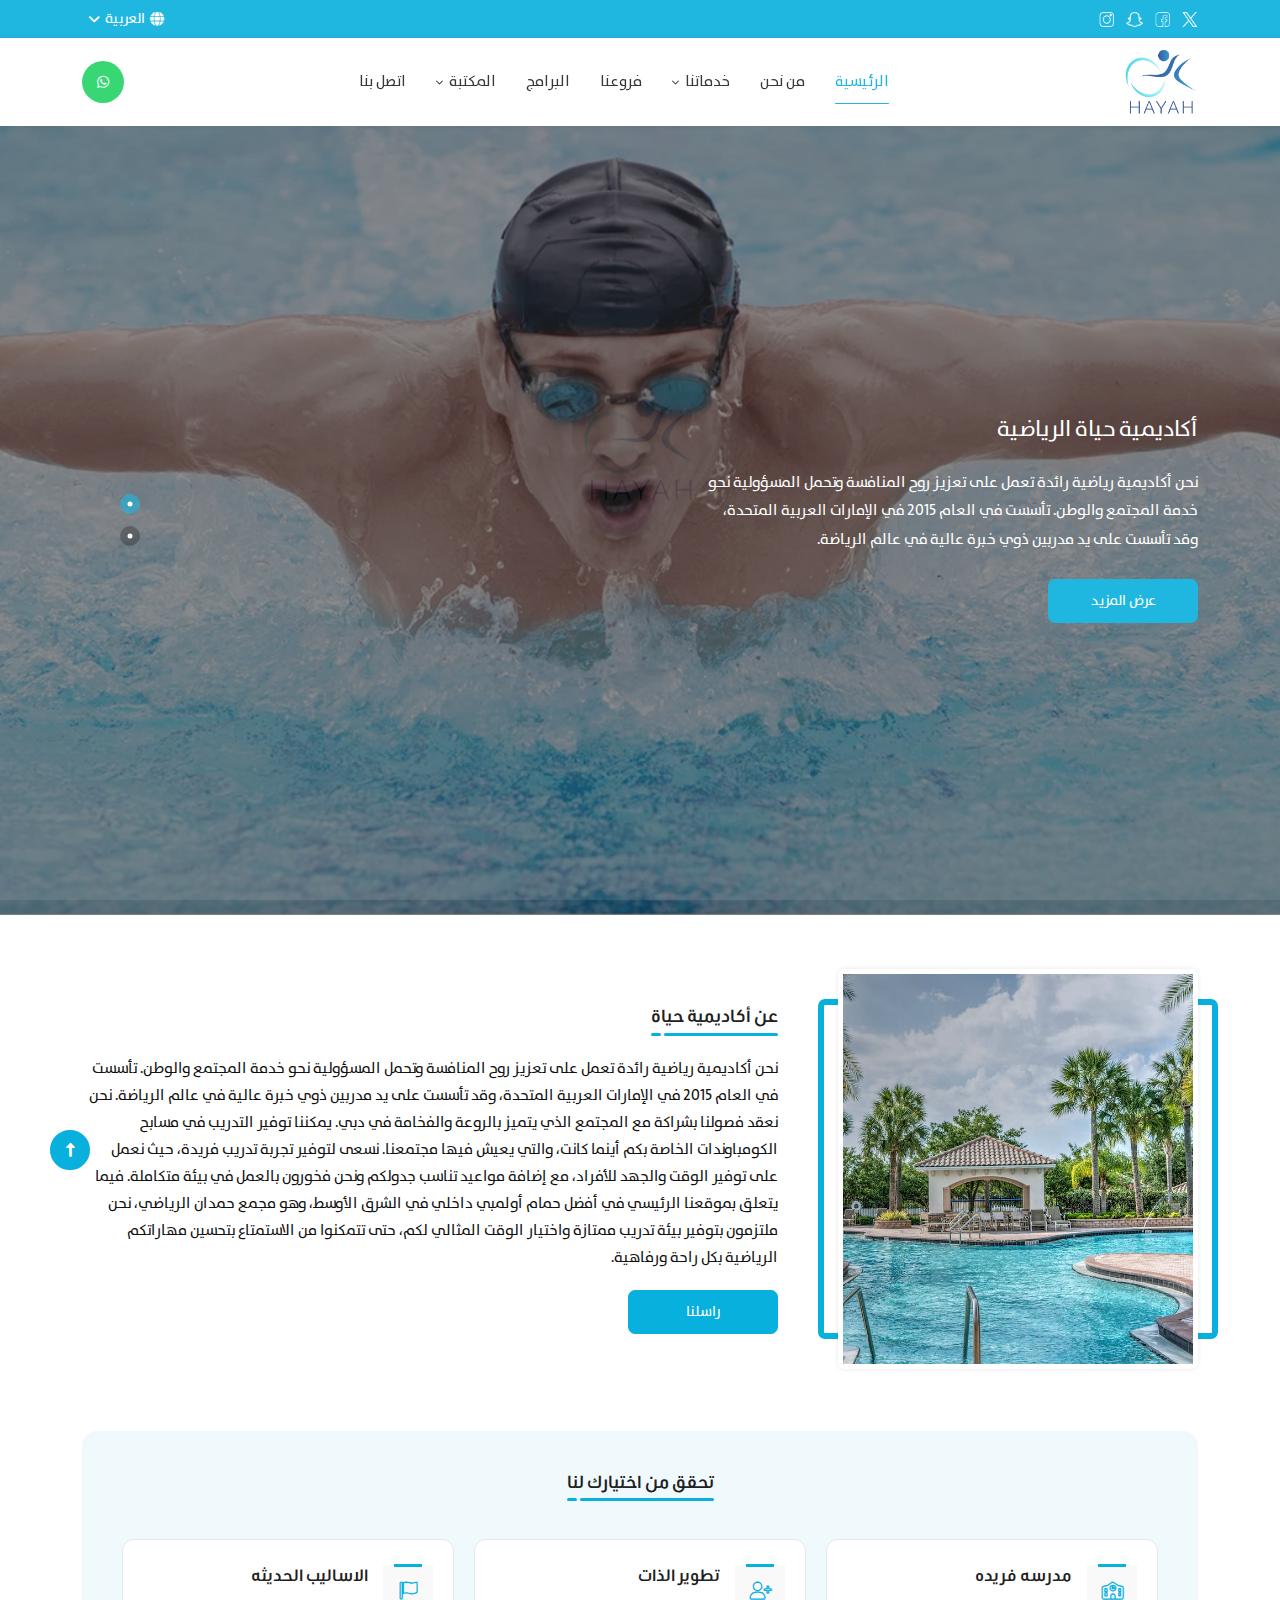
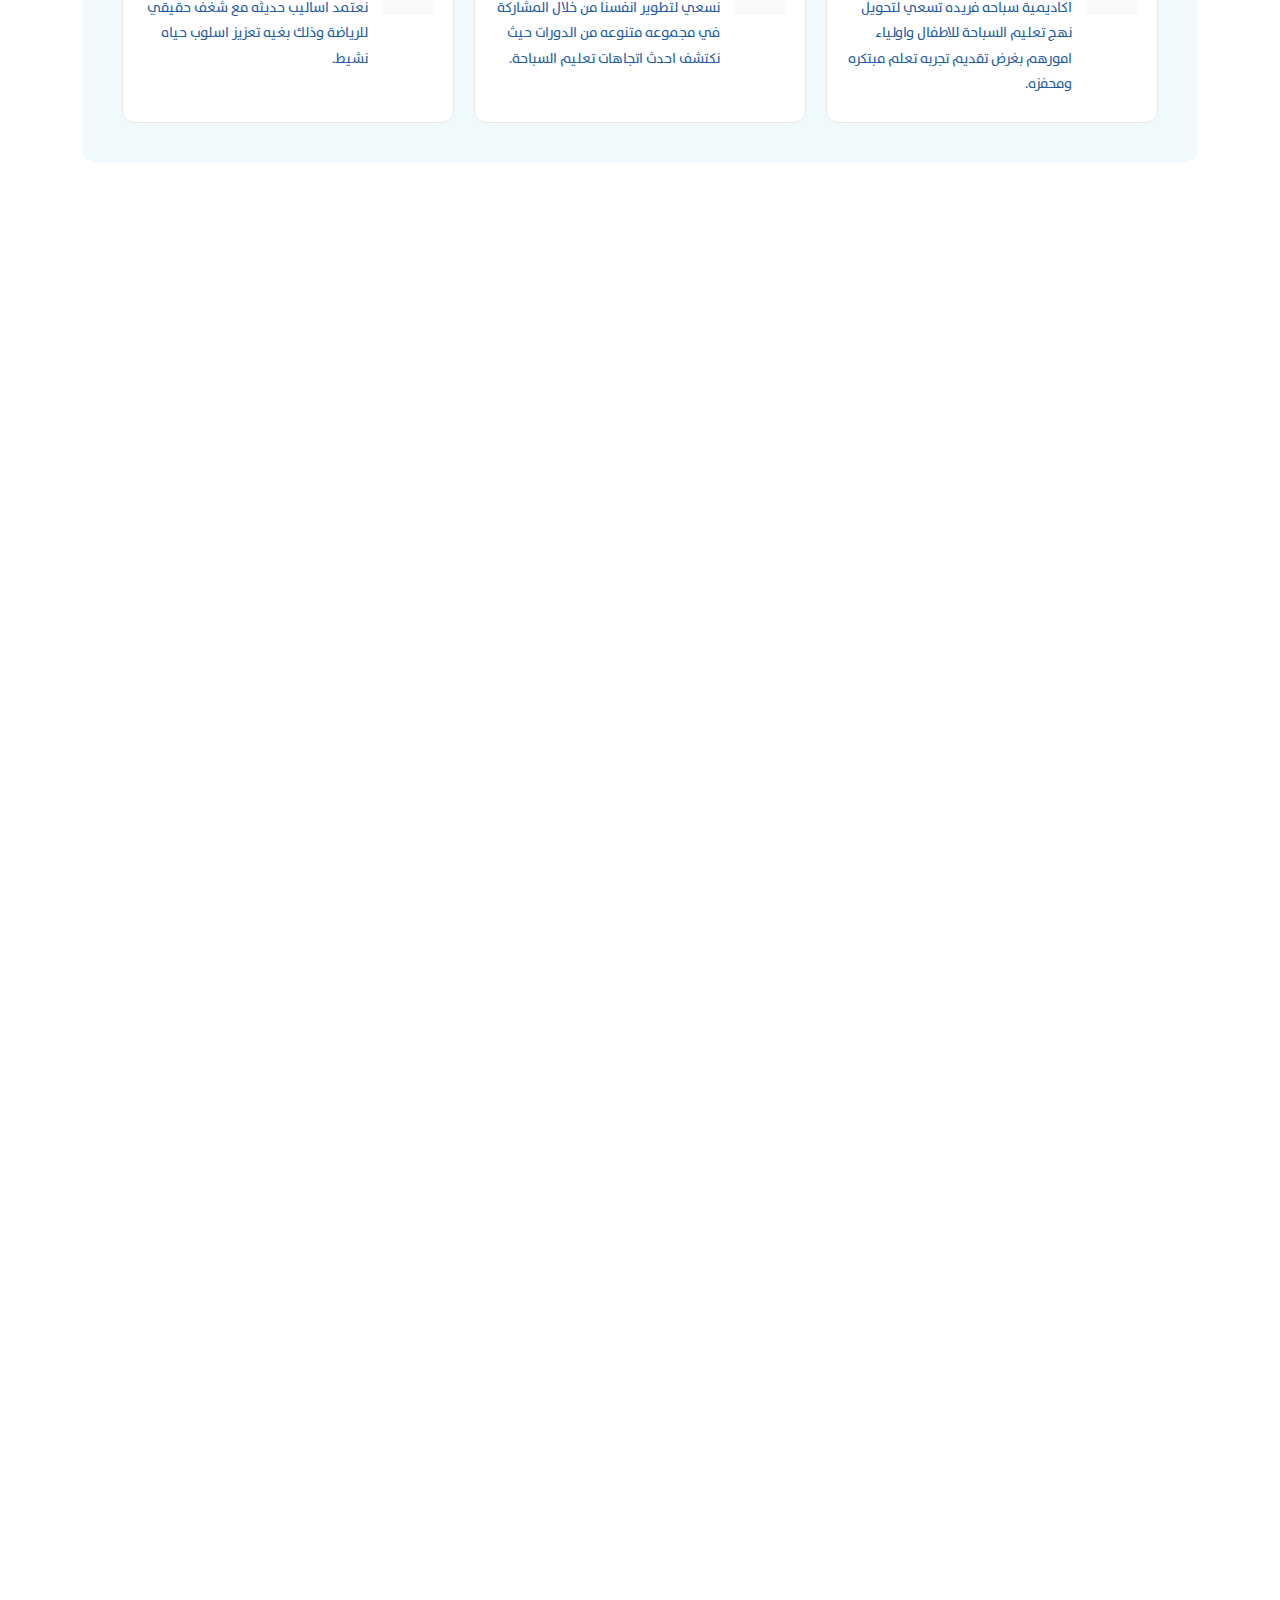
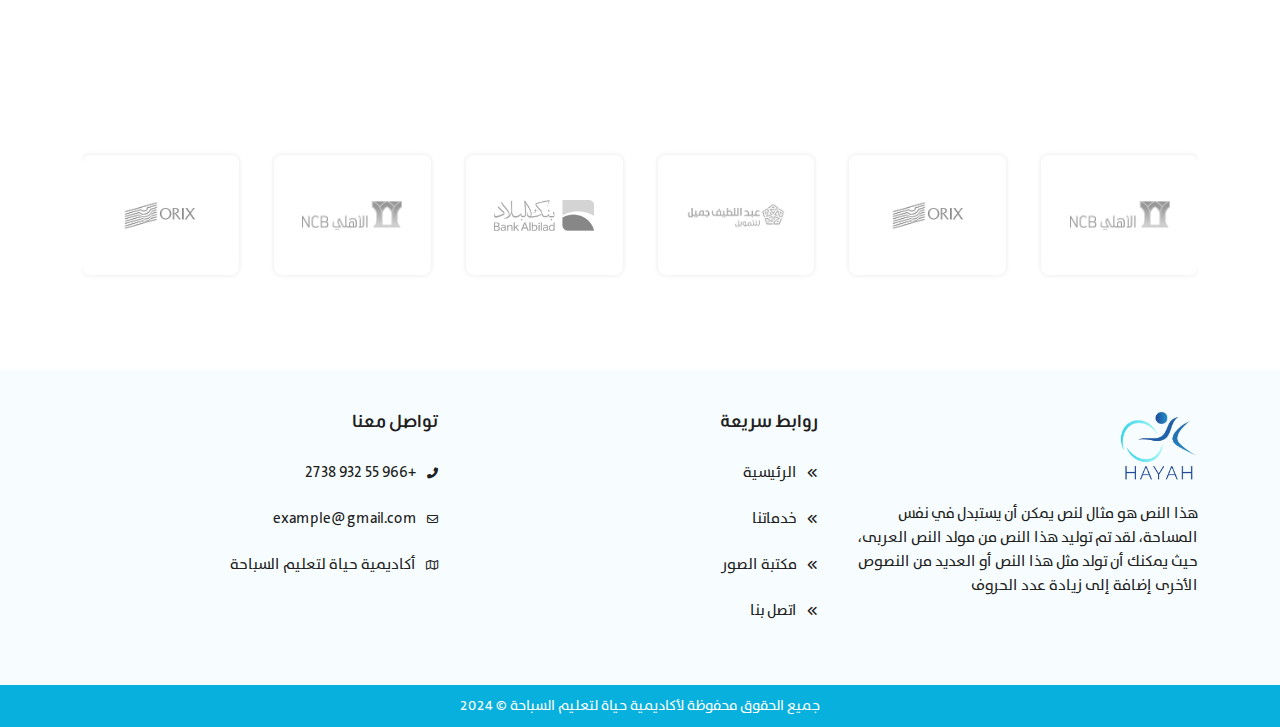
==== index.html @ c9f6e644 "edit style 2" ====
<!DOCTYPE html>
<html lang="ar">

  <head>
    <meta charset="UTF-8">
    <meta http-equiv="X-UA-Compatible" content="IE=edge">
    <meta name="viewport" content="width=device-width, initial-scale=1.0">
    <title>أكاديمية حياة الرياضية</title>
    <link rel="shortcut icon" href="./assets/imgs/logo.png" type="image/x-icon">
    <!-- Icons -->
    <link rel="stylesheet" href="./assets/plugins/fontawesome-free-6.2.0-web/css/all.min.css">
    <!-- Bootstrap 5 -->
    <link rel="stylesheet" href="./assets/plugins/bootstrap/bootstrap.rtl.min.css">
    <!-- <link rel="stylesheet" href="./assets/plugins/bootstrap/bootstrap.min.css"> -->

    <!-- Owl Carousel -->
    <link rel="stylesheet" href="./assets/plugins/OwlCarousel2-2.3.4/dist_2/assets/owl.carousel.min.css">
    <link rel="stylesheet" href="./assets/plugins/OwlCarousel2-2.3.4/dist_2/assets/owl.theme.default.min.css">
    <!-- Select 2 -->
    <link rel="stylesheet" href="./assets/plugins/select2/select2.min.css">
    <!-- fancybox -->
    <link rel="stylesheet" href="./assets/plugins/FancyBox/jquery.fancybox.min.css">
    <!-- Animate -->
    <link rel="stylesheet" href="./assets/css/animate.css">
    <!-- Aos -->
    <link rel="stylesheet" href="./assets/plugins/aos/aos.css">
    <!-- Style Css -->
    <link rel="stylesheet" href="./assets/css/main.css">
  </head>

  <body>

    <!-- start to loader -->
    <div class="loader">
      <img src="assets/imgs/logo.png" alt="">
    </div>

    <!-- Scroll To Top -->
    <button type='button' class="scrollToTop">
      <i class="fa-solid fa-up-long"></i>
    </button>


    <!-- Start Header -->
    <header class="page-header">
      <div class="container">
        <div class="header-content">

          <div class="social-icon">
            <a href="#" target='_blank' class="social-ic">
              <img src="./assets/imgs/icons/social_ic1.png" alt="" class="ic">
            </a>
            <a href="#" target='_blank' class="social-ic">
              <img src="./assets/imgs/icons/social_ic2.png" alt="" class="ic">
            </a>
            <a href="#" target='_blank' class="social-ic">
              <img src="./assets/imgs/icons/social_ic3.png" alt="" class="ic">
            </a>
            <a href="#" target='_blank' class="social-ic">
              <img src="./assets/imgs/icons/social_ic4.png" alt="" class="ic">
            </a>
          </div>

          <div class="dropdown">
            <button type="button" class="dropdown-toggle" data-bs-toggle="dropdown" aria-expanded="false">
              <i class="fa-solid fa-globe drop-ic"></i>
              <span class="lang drop-text">العربية</span>
              <i class="fa-solid fa-angle-down drop-ic"></i>
            </button>

            <ul class="dropdown-menu left drop-lang">
              <li>
                <a href="#" class="lang-item toggleLang" data-lang='ar'>العربية</a>
              </li>
              <li>
                <a href="#" class="lang-item toggleLang" data-lang='en'>English</a>
              </li>
            </ul>
          </div>

        </div>
      </div>
    </header>
    <!-- End Header -->


    <!-- Start Navbar -->
    <nav class="page-navbar">
      <div class="container">
        <div class="navbar-content">

          <a href="index.html" class="logo">
            <img src="./assets/imgs/logo.png" alt="" class="logo-img">
          </a>

          <div class="links">
            <a href="index.html" class="logo">
              <img src="./assets/imgs/logo.png" alt="logo">
            </a>

            <a href="index.html" class="link active">الرئيسية</a>
            <a href="about-us.html" class="link active">من نحن</a>

            <div class="dropdown-m-container link">
              <a href='our-services.html'>خدماتنا</a>

              <i class="fa-solid fa-chevron-down"></i>

              <div class="nav-dropdown dropdown-m">
                <a href="service-details.html" class='drop-link'>دورات خاصة</a>
                <a href="service-details.html" class='drop-link'>دورات للأطفال</a>
                <a href="service-details.html" class='drop-link'>دورات خاصة</a>
                <a href="service-details.html" class='drop-link'>دورات للأطفال</a>
              </div>

            </div>

            <a href="our-locations.html" class="link">فروعنا</a>

            <a href="programs.html" class="link">البرامج</a>

            <div class="dropdown-m-container link">
              المكتبة

              <i class="fa-solid fa-chevron-down"></i>

              <div class="nav-dropdown dropdown-m">
                <a href="video-library.html" class='drop-link'>مكتبة الفيديو</a>
                <a href="images-library.html" class='drop-link'>مكتبة الصور</a>
              </div>

            </div>

            <a href="contact-us.html" class="link">اتصل بنا</a>
          </div>

          <div class="nav-icons">

            <a href='http://wa.me/01011111111' target="_blank" class="floating-button">
              <i class="fa-brands fa-whatsapp icon wa"></i>
            </a>

            <div class="nav-ic side-open">
              <i class="fa-solid fa-bars ic"></i>
            </div>

          </div>


        </div>
      </div>
    </nav>
    <!-- End Navbar -->


    <!-- Start Home Section -->
    <section class="home-sec">
      <div class="owl-carousel home-slider">

        <!-- Item -->
        <div class="home-item">
          <img src="./assets/imgs/slider1.webp" alt="" class="home-img">
          <div class='container'>
            <div class="content">
              <h1 class="title" data-aos="fade-up" data-aos-delay="200">أكاديمية حياة الرياضية</h1>
              <p class='desc' data-aos="fade-up" data-aos-delay="300">
                نحن أكاديمية رياضية رائدة تعمل على تعزيز روح المنافسة وتحمل المسؤولية نحو خدمة المجتمع والوطن. تأسست في العام 2015 في الإمارات العربية المتحدة، وقد تأسست على يد مدربين ذوي خبرة عالية في عالم الرياضة.
              </p>
              <a href="about-us.html" class="main-btn up" data-aos="fade-up" data-aos-delay="350">عرض المزيد</a>
            </div>
          </div>
        </div>

        <!-- Item -->
        <div class="home-item">
          <img src="./assets/imgs/slider2.webp" alt="" class="home-img">
          <div class='container'>
            <div class="content">
              <h1 class="title" data-aos="fade-up" data-aos-delay="200">أكاديمية حياة الرياضية</h1>
              <p class='desc' data-aos="fade-up" data-aos-delay="300">
                نحن أكاديمية رياضية رائدة تعمل على تعزيز روح المنافسة وتحمل المسؤولية نحو خدمة المجتمع والوطن. تأسست في العام 2015 في الإمارات العربية المتحدة، وقد تأسست على يد مدربين ذوي خبرة عالية في عالم الرياضة.
              </p>
              <a href="about-us.html" class="main-btn up" data-aos="fade-up" data-aos-delay="350">عرض المزيد</a>
            </div>
          </div>
        </div>

      </div>
    </section>
    <!-- End Home Section -->


    <!-- Start About Section -->
    <section class="about-sec main-padding">
      <div class="container">
        <div class="about-content">

          <div class="about-img" data-aos="fade-down" data-aos-delay="300">
            <img src="./assets/imgs/about1.jpeg" alt="" class="img">
          </div>

          <div class="content">
            <h4 class="main-title" data-aos="fade-up" data-aos-delay="200">
              عن أكاديمية حياة
              <span class="line"></span>
            </h4>
            <p class="text" data-aos="fade-up" data-aos-delay="300">
              نحن أكاديمية رياضية رائدة تعمل على تعزيز روح المنافسة وتحمل المسؤولية نحو خدمة المجتمع والوطن. تأسست في العام 2015 في الإمارات العربية المتحدة، وقد تأسست على يد مدربين ذوي خبرة عالية في عالم الرياضة.
              نحن نعقد فصولنا بشراكة مع المجتمع الذي يتميز بالروعة والفخامة في دبي. يمكننا توفير التدريب في مسابح الكومباوندات الخاصة بكم أينما كانت، والتي يعيش فيها مجتمعنا. نسعى لتوفير تجربة تدريب فريدة، حيث نعمل على توفير الوقت والجهد للأفراد،  مع إضافة مواعيد تناسب جدولكم ونحن فخورون بالعمل في بيئة متكاملة.
              فيما يتعلق بموقعنا الرئيسي في أفضل حمام أولمبي داخلي في الشرق الأوسط، وهو مجمع حمدان الرياضي، نحن ملتزمون بتوفير بيئة تدريب ممتازة واختيار الوقت المثالي لكم، حتى تتمكنوا من الاستمتاع بتحسين مهاراتكم الرياضية بكل راحة ورفاهية.            
            </p>
            <a href="contact-us.html" class="main-btn up" data-aos="fade-up" data-aos-delay="300">راسلنا</a>
          </div>

        </div>
      </div>
    </section>
    <!-- End About Section -->


    <!-- Start Features Section -->
    <section class="Features-sec py-2">
      <div class="container">

        <div class='content_con'>
          <h2 class="main-title mx-auto mb-5 aos-init aos-animate" data-aos="fade-up" data-aos-delay="100">تحقق من اختيارك لنا</h2>
  
          <div class="Features_cards">
  
            <!-- Card -->
            <div class="Feature_card" data-aos="fade-up" data-aos-delay="100">
              <div class='card_icon'>
                <i class="fa-solid fa-school"></i>
              </div>
  
              <div class="content">
                <h3 class="title">مدرسه فريده</h3>
                <p class="desc">
                  اكاديمية سباحه فريده تسعي لتحويل نهج تعليم السباحة للاطفال واولياء امورهم بغرض تقديم تجربه تعلم مبتكره ومحفزه.
                </p>
              </div>
            </div>
  
            <!-- Card -->
            <div class="Feature_card" data-aos="fade-up" data-aos-delay="200">
              <div class='card_icon'>
                <i class="fa-solid fa-user-plus"></i>
              </div>
  
              <div class="content">
                <h3 class="title">تطوير الذات</h3>
                <p class="desc">
                  نسعي لتطوير انفسنا من خلال المشاركة في مجموعه متنوعه من الدورات حيث نكتشف احدث اتجاهات تعليم السباحة.
                </p>
              </div>
            </div>
  
            <!-- Card -->
            <div class="Feature_card" data-aos="fade-up" data-aos-delay="300">
              <div class='card_icon'>
                <i class="fa-solid fa-flag"></i>
              </div>
  
              <div class="content">
                <h3 class="title">الاساليب الحديثه</h3>
                <p class="desc">
                  نعتمد اساليب حديثه مع شغف حقيقي للرياضة وذلك بغيه تعزيز اسلوب حياه نشيط.
                </p>
              </div>
            </div>
  
          </div>
        </div>
      </div>
    </section>
    <!-- End Features Section -->


    <!-- Start Services Section -->
    <section class="Services-sec main-padding">
      <div class="container">
        <h2 class="main-title mx-auto mb-4" data-aos="fade-up" data-aos-delay="100">خدماتنا</h2>
        <p class='main_text mb-5' data-aos="fade-up" data-aos-delay="250">هذه خدماتنا التى نقدمها لكم بأفضل جودة</p>

        <div class="grid-3">

          <!-- Card -->
          <div class="services-card" data-aos="fade-up" data-aos-delay="100">
            <div class='service-img'>
              <img src="./assets/imgs/about1.jpeg" alt="" class="img">
            </div>

            <div class="services_con">
              <div class="service-content">
                <div class='card_icon'>
                  <i class="fa-solid fa-person-swimming"></i>
                </div>
                <h3 class="service-name">اسم الخدمة</h3>
                <p class="desc">
                  بساطة نص شكلي (بمعنى أن الغاية هي الشكل وليس المحتوى) ويُستخدم في صناعات المطابع ودور النشر.
                  كان
                  لوريم إيبسوم ولايزال المعيار للنص الشكلي
                </p>
                <a href="service-details.html" class="main-btn transparent sm"> عرض المزيد</a>
              </div>
            </div>
          </div>

          <!-- Card -->
          <div class="services-card" data-aos="fade-up" data-aos-delay="200">
            <div class='service-img'>
              <img src="./assets/imgs/slider3.jpg" alt="" class="img">
            </div>

            <div class="services_con">
              <div class="service-content">
                <div class='card_icon'>
                  <i class="fa-solid fa-person-swimming"></i>
                </div>
                <h3 class="service-name">اسم الخدمة</h3>
                <p class="desc">
                  بساطة نص شكلي (بمعنى أن الغاية هي الشكل وليس المحتوى) ويُستخدم في صناعات المطابع ودور النشر.
                  كان
                  لوريم إيبسوم ولايزال المعيار للنص الشكلي
                </p>
                <a href="service-details.html" class="main-btn transparent sm"> عرض المزيد</a>
              </div>
            </div>
          </div>

          <!-- Card -->
          <div class="services-card" data-aos="fade-up" data-aos-delay="300">
            <div class='service-img'>
              <img src="./assets/imgs/about1.jpeg" alt="" class="img">
            </div>

            <div class="services_con">
              <div class="service-content">
                <div class='card_icon'>
                  <i class="fa-solid fa-person-swimming"></i>
                </div>
                <h3 class="service-name">اسم الخدمة</h3>
                <p class="desc">
                  بساطة نص شكلي (بمعنى أن الغاية هي الشكل وليس المحتوى) ويُستخدم في صناعات المطابع ودور النشر.
                  كان
                  لوريم إيبسوم ولايزال المعيار للنص الشكلي
                </p>
                <a href="service-details.html" class="main-btn transparent sm"> عرض المزيد</a>
              </div>
            </div>
          </div>

        </div>
      </div>
    </section>
    <!-- End Services Section -->


    <!-- Start Team Section -->
    <section class="team">
      <div class="container">
        <h2 class="main-title mx-auto mb-4" data-aos="fade-up" data-aos-delay="100">فريق العمل</h2>
        <p class='main_text mb-5' data-aos="fade-up" data-aos-delay="250">فريق مدربي "اكاديمية حياه الرياضيه " يقدم تجربه سباحه مميزه وشامله يتمتعون بمهارات تدريبه متقدمه</p>

        <div class="row">

          <div class="col-lg-3 col-md-6 d-flex align-items-stretch mb-4" data-aos="fade-up" data-aos-delay="100">
            <div class="member">
              <div class="member-img">
                <img src="./assets/imgs/team-1.jpg" class="img-fluid" alt="">
              </div>
              <div class="member-info">
                <h4>محمد القحطانى</h4>
                <span>مدرب سباحة</span>
                <p>
                  هذا النص هو مثال لنص يمكن أن يستبدل في نفس المساحة، لقد تم توليد هذا النص من مولد النص
                  العربى، حيث يمكنك أن تولد مثل هذا النص أو العديد من النصوص الأخرى إضافة إلى زيادة عدد الحروف
                </p>
              </div>
            </div>
          </div>

          <div class="col-lg-3 col-md-6 d-flex align-items-stretch mb-4" data-aos="fade-up" data-aos-delay="200">
            <div class="member">
              <div class="member-img">
                <img src="./assets/imgs/team-3.jpg" class="img-fluid" alt="">
              </div>
              <div class="member-info">
                <h4>رياض الوليد</h4>
                <span>مدرب سباحة</span>
                <p>
                  هذا النص هو مثال لنص يمكن أن يستبدل في نفس المساحة، لقد تم توليد هذا النص من مولد النص
                  العربى، حيث يمكنك أن تولد مثل هذا النص أو العديد من النصوص الأخرى إضافة إلى زيادة عدد الحروف
                </p>
              </div>
            </div>
          </div>

          <div class="col-lg-3 col-md-6 d-flex align-items-stretch mb-4" data-aos="fade-up" data-aos-delay="300">
            <div class="member">
              <div class="member-img">
                <img src="./assets/imgs/team-1.jpg" class="img-fluid" alt="">
              </div>
              <div class="member-info">
                <h4>محمد القحطانى</h4>
                <span>مدرب سباحة</span>
                <p>
                  هذا النص هو مثال لنص يمكن أن يستبدل في نفس المساحة، لقد تم توليد هذا النص من مولد النص
                  العربى، حيث يمكنك أن تولد مثل هذا النص أو العديد من النصوص الأخرى إضافة إلى زيادة عدد الحروف
                </p>
              </div>
            </div>
          </div>

          <div class="col-lg-3 col-md-6 d-flex align-items-stretch mb-4" data-aos="fade-up" data-aos-delay="400">
            <div class="member">
              <div class="member-img">
                <img src="./assets/imgs/team-3.jpg" class="img-fluid" alt="">
              </div>
              <div class="member-info">
                <h4>رياض الوليد</h4>
                <span>مدرب سباحة</span>
                <p>
                  هذا النص هو مثال لنص يمكن أن يستبدل في نفس المساحة، لقد تم توليد هذا النص من مولد النص
                  العربى، حيث يمكنك أن تولد مثل هذا النص أو العديد من النصوص الأخرى إضافة إلى زيادة عدد الحروف
                </p>
              </div>
            </div>
          </div>

        </div>

      </div>
    </section>
    <!-- End Team Section -->


    <!-- Start clients Section -->
    <section class="client-section main-padding">
      <div class="container">
        <h2 class="main-title mx-auto mb-4" data-aos="fade-up" data-aos-delay="100">
          شركاء النجاح
          <span class="line"></span>
        </h2>
        <p class='main_text mb-5' data-aos="fade-up" data-aos-delay="250">لن يكتمل هذا النجاح بدون شركائنا</p>


        <div class="clients-slider owl-carousel">

          <div class="client-item">
            <img loading="lazy" src="assets/imgs/client1.png" alt="" class="brand-img">
          </div>

          <div class="client-item">
            <img loading="lazy" src="assets/imgs/client2.png" alt="" class="brand-img">
          </div>

          <div class="client-item">
            <img loading="lazy" src="assets/imgs/client3.png" alt="" class="brand-img">
          </div>

          <div class="client-item">
            <img loading="lazy" src="assets/imgs/client4.png" alt="" class="brand-img">
          </div>

        </div>
      </div>

    </section>
    <!-- End clients Section -->


    <!-- Start Footer -->
    <footer class="footer">
      <div class="container">

        <div class="row footer-cards gy-4">

          <div class="col-lg-4 col-md-12">
            <div class="foot-content">
              <a href="index.html">
                <img src="assets/imgs/logo.png" alt="" class="foot-logo">
              </a>

              <p class="footer-info">
                هذا النص هو مثال لنص يمكن أن يستبدل في نفس المساحة، لقد تم توليد هذا النص من مولد النص
                العربى، حيث يمكنك أن تولد مثل هذا النص أو العديد من النصوص الأخرى إضافة إلى زيادة عدد الحروف
              </p>
            </div>
          </div>

          <div class="col-lg-4 col-sm-6">
            <div class="foot-content">
              <h3 class="footer-head">روابط سريعة</h3>
              <ul class="footer-links">

                <li class="foot-link">
                  <a href="packages.html" class="link">
                    <i class="fa-solid fa-angles-left ic"></i>
                    <span> الرئيسية</span>
                  </a>
                </li>
                <li class="foot-link">
                  <a href="our-services.html" class="link">
                    <i class="fa-solid fa-angles-left ic"></i>
                    <span>خدماتنا</span>
                  </a>
                </li>
                <li class="foot-link">
                  <a href="images-library.html" class="link">
                    <i class="fa-solid fa-angles-left ic"></i>
                    <span>مكتبة الصور</span>
                  </a>
                </li>
                <li class="foot-link">
                  <a href="contact-us.html" class="link">
                    <i class="fa-solid fa-angles-left ic"></i>
                    <span>اتصل بنا</span>
                  </a>
                </li>

              </ul>
            </div>
          </div>

          <div class="col-lg-4 col-sm-6">
            <div class="foot-content">
              <h3 class="footer-head">تواصل معنا</h3>

              <ul class="footer-links">
                <li class="foot-link">
                  <a href="tel:+966 55 932 2738" target="_blank" class="link">
                    <i class="fa-solid fa-phone-flip ic"></i>
                    <span> +966 55 932 2738</span>
                  </a>
                </li>
                <li class="foot-link">
                  <a href="mailto:example@gmail.com" target="_blank" class="link">
                    <i class="fa-regular fa-envelope ic"></i>
                    <span>example@gmail.com</span>
                  </a>
                </li>
                <li class="foot-link">
                  <div class="link not-pointer">
                    <i class="fa-regular fa-map ic"></i>
                    <span>أكاديمية حياة لتعليم السباحة</span>
                  </div>
                </li>
              </ul>

            </div>
          </div>

        </div>
      </div>
    </footer>
    <!-- End Footer -->


    <!-- Start CopyRight -->
    <div class="copy-right">
      <div class="container">
        <div class="copy-content">

          جميع الحقوق محفوظة لأكاديمية حياة لتعليم السباحة © 2024

        </div>
      </div>
    </div>
    <!-- End CopyRight -->


    <div class="overlay-m"></div>



    <!-- Bootstrap 5 -->
    <script src="./assets/plugins/bootstrap/bootstrap.bundle.min.js"></script>
    <!-- Jquery -->
    <script src="./assets/plugins/jquery/jquery-3.5.1.min.js"></script>
    <!-- AOS -->
    <script src="./assets/plugins/aos/aos.js"></script>
    <!-- Owl Carousel -->
    <script src="./assets/plugins/OwlCarousel2-2.3.4/dist_2/owl.carousel.min.js"></script>
    <!-- Select 2 -->
    <script src="./assets/plugins/select2/select2.js"></script>
    <!-- fancybox -->
    <script src="./assets/plugins/FancyBox/jquery.fancybox.min.js"></script>
    <!-- Poppers -->
    <script src="./assets/js/popper.min.js"></script>
    <!-- Counter -->
    <script src="./assets/plugins/countUp/waypoints.js"></script>
    <script src="./assets/plugins/countUp/jquery.countup.min.js"></script>
    <!-- Main Js -->
    <script src="./assets/js/main.js"></script>
  </body>

</html>
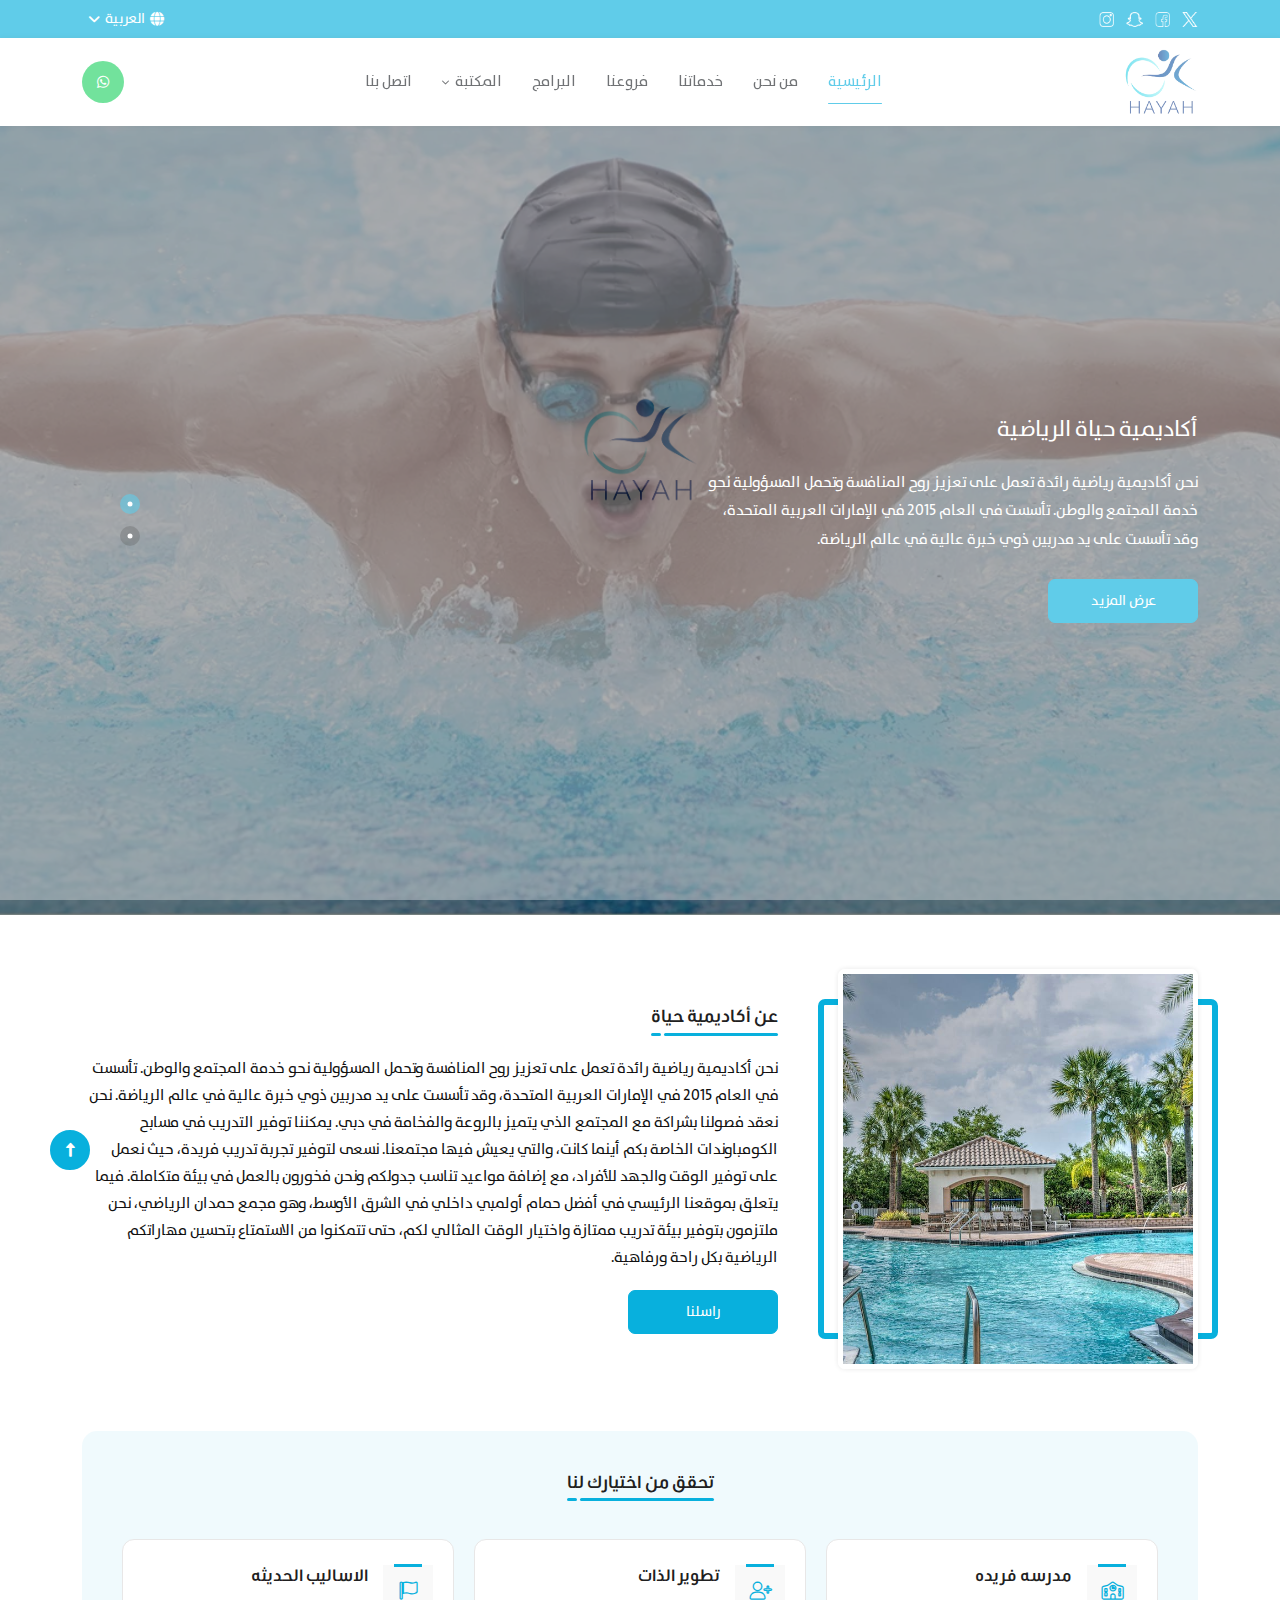
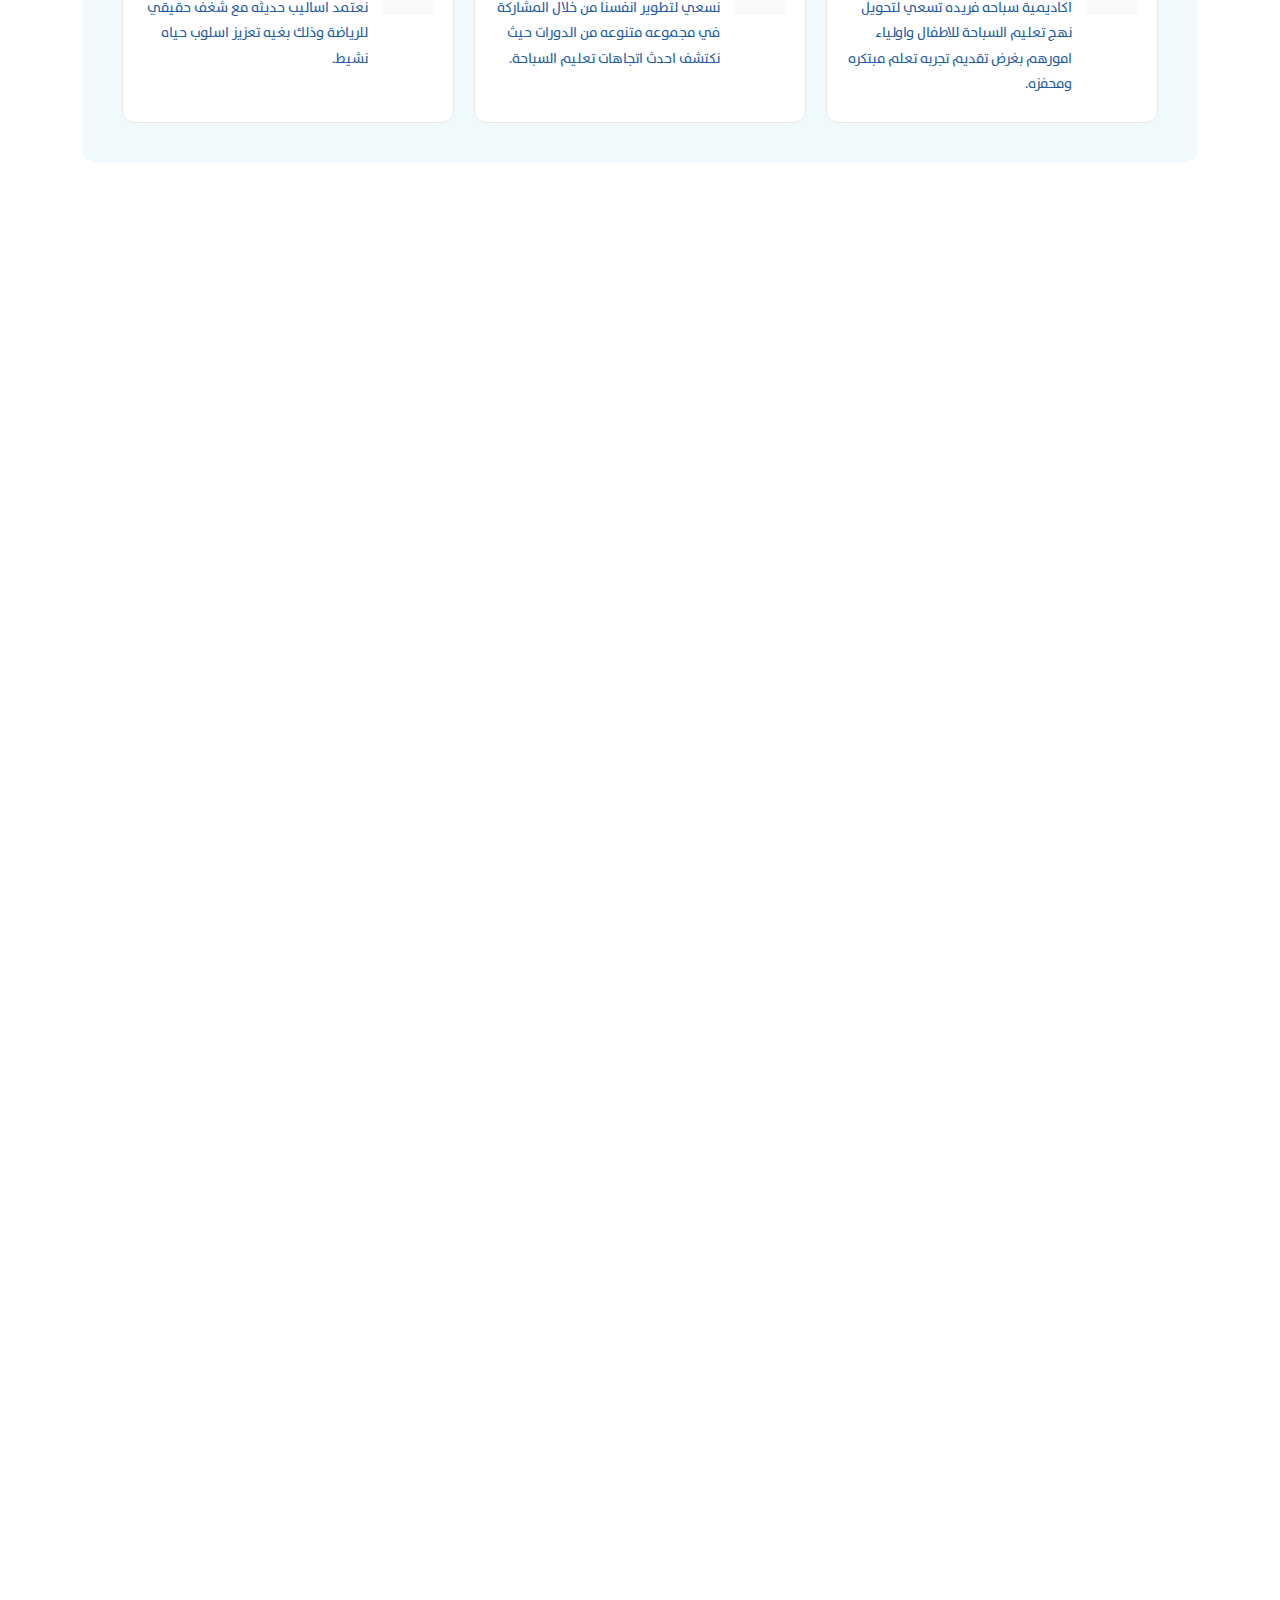
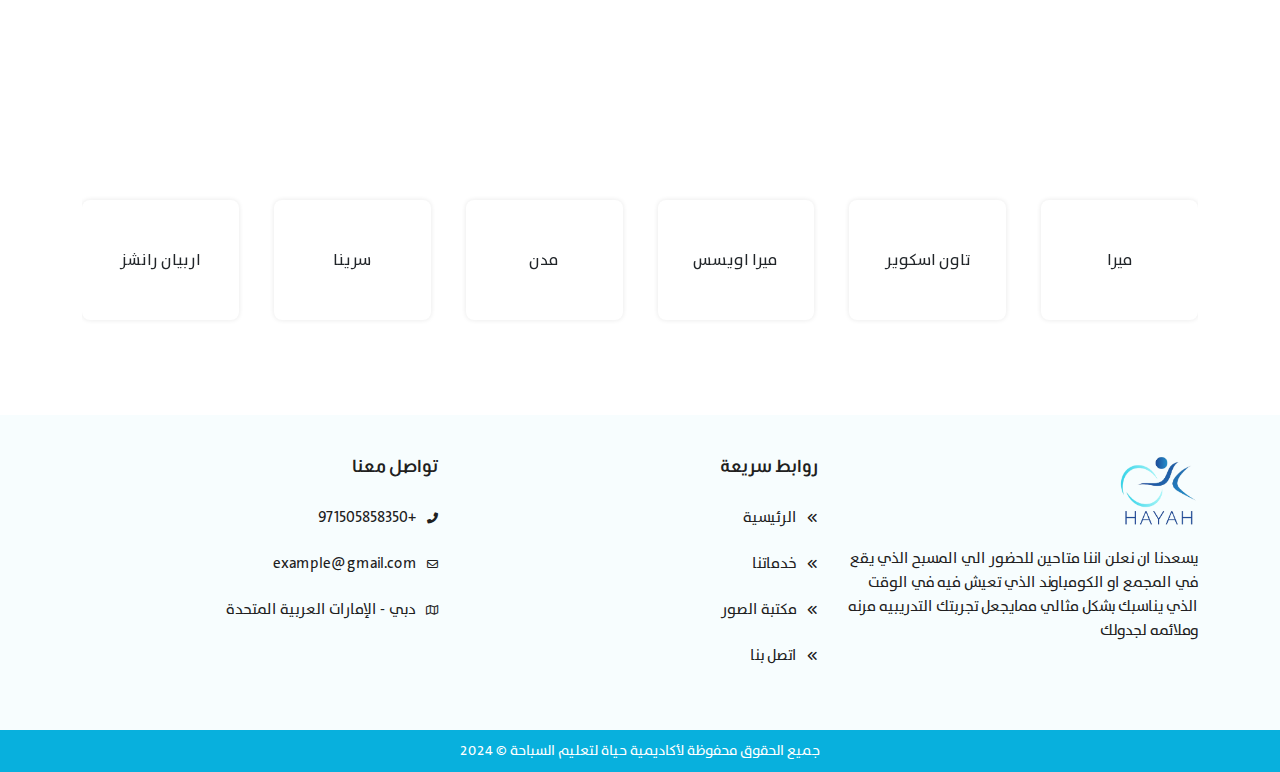
==== commit d95b67e3: "edit en" ====
--- a/index.html
+++ b/index.html
@@ -64,7 +64,8 @@
           <div class="dropdown">
             <button type="button" class="dropdown-toggle" data-bs-toggle="dropdown" aria-expanded="false">
               <i class="fa-solid fa-globe drop-ic"></i>
-              <span class="lang drop-text">العربية</span>
+              <span class="lang drop-text show_lang" data-lang='ar'>العربية</span>
+              <span class="lang drop-text show_lang" data-lang='en'>English</span>
               <i class="fa-solid fa-angle-down drop-ic"></i>
             </button>
 
@@ -84,8 +85,8 @@
     <!-- End Header -->
 
 
-    <!-- Start Navbar -->
-    <nav class="page-navbar">
+    <!-- Start Arbic Navbar -->
+    <nav class="page-navbar show_lang" data-lang='ar'>
       <div class="container">
         <div class="navbar-content">
 
@@ -101,19 +102,7 @@
             <a href="index.html" class="link active">الرئيسية</a>
             <a href="about-us.html" class="link active">من نحن</a>
 
-            <div class="dropdown-m-container link">
-              <a href='our-services.html'>خدماتنا</a>
-
-              <i class="fa-solid fa-chevron-down"></i>
-
-              <div class="nav-dropdown dropdown-m">
-                <a href="service-details.html" class='drop-link'>دورات خاصة</a>
-                <a href="service-details.html" class='drop-link'>دورات للأطفال</a>
-                <a href="service-details.html" class='drop-link'>دورات خاصة</a>
-                <a href="service-details.html" class='drop-link'>دورات للأطفال</a>
-              </div>
-
-            </div>
+            <a href='our-services.html' class="link">خدماتنا</a>
 
             <a href="our-locations.html" class="link">فروعنا</a>
 
@@ -136,7 +125,7 @@
 
           <div class="nav-icons">
 
-            <a href='http://wa.me/01011111111' target="_blank" class="floating-button">
+            <a href='http://wa.me/+971505858350' target="_blank" class="floating-button">
               <i class="fa-brands fa-whatsapp icon wa"></i>
             </a>
 
@@ -150,7 +139,63 @@
         </div>
       </div>
     </nav>
-    <!-- End Navbar -->
+    <!-- End Arbic Navbar -->
+
+
+    <!-- Start English Navbar -->
+    <nav class="page-navbar show_lang" data-lang='en'>
+      <div class="container">
+        <div class="navbar-content">
+
+          <a href="index.html" class="logo">
+            <img src="./assets/imgs/logo.png" alt="" class="logo-img">
+          </a>
+
+          <div class="links">
+            <a href="index.html" class="logo">
+              <img src="./assets/imgs/logo.png" alt="logo">
+            </a>
+
+            <a href="index.html" class="link active">Home</a>
+            <a href="about-us.html" class="link">About Us</a>
+            <a href='our-services.html' class="link">Our Services</a>
+
+            <a href="our-locations.html" class="link">Branches</a>
+
+            <a href="programs.html" class="link">Our Programs</a>
+
+            <div class="dropdown-m-container link">
+              Labirary
+
+              <i class="fa-solid fa-chevron-down"></i>
+
+              <div class="nav-dropdown dropdown-m">
+                <a href="video-library.html" class='drop-link'>Video Library</a>
+                <a href="images-library.html" class='drop-link'>Photo Library</a>
+              </div>
+
+            </div>
+
+            <a href="contact-us.html" class="link">Contact Us</a>
+          </div>
+
+          <div class="nav-icons">
+
+            <a href='http://wa.me/+971505858350' target="_blank" class="floating-button">
+              <i class="fa-brands fa-whatsapp icon wa"></i>
+            </a>
+
+            <div class="nav-ic side-open">
+              <i class="fa-solid fa-bars ic"></i>
+            </div>
+
+          </div>
+
+
+        </div>
+      </div>
+    </nav>
+    <!-- End English Navbar -->
 
 
     <!-- Start Home Section -->
@@ -161,13 +206,28 @@
         <div class="home-item">
           <img src="./assets/imgs/slider1.webp" alt="" class="home-img">
           <div class='container'>
-            <div class="content">
+
+            <!-- Arbic Content -->
+            <div class="content show_lang" data-lang='ar'>
               <h1 class="title" data-aos="fade-up" data-aos-delay="200">أكاديمية حياة الرياضية</h1>
               <p class='desc' data-aos="fade-up" data-aos-delay="300">
-                نحن أكاديمية رياضية رائدة تعمل على تعزيز روح المنافسة وتحمل المسؤولية نحو خدمة المجتمع والوطن. تأسست في العام 2015 في الإمارات العربية المتحدة، وقد تأسست على يد مدربين ذوي خبرة عالية في عالم الرياضة.
+                نحن أكاديمية رياضية رائدة تعمل على تعزيز روح المنافسة وتحمل المسؤولية نحو خدمة المجتمع والوطن. تأسست في
+                العام 2015 في الإمارات العربية المتحدة، وقد تأسست على يد مدربين ذوي خبرة عالية في عالم الرياضة.
               </p>
               <a href="about-us.html" class="main-btn up" data-aos="fade-up" data-aos-delay="350">عرض المزيد</a>
             </div>
+
+            <!-- English Content -->
+            <div class="content show_lang" data-lang='en'>
+              <h1 class="title" data-aos="fade-up" data-aos-delay="200">Hayah Sports Academy</h1>
+              <p class='desc' data-aos="fade-up" data-aos-delay="300">
+                We are a leading sports academy dedicated to fostering a competitive spirit and a sense of
+                responsibility towards serving the community and the nation. Founded in 2015 in the United Arab
+                Emirates, our academy was established by highly experienced coaches in the world of sports
+              </p>
+              <a href="about-us.html" class="main-btn up" data-aos="fade-up" data-aos-delay="350">More Details</a>
+            </div>
+
           </div>
         </div>
 
@@ -175,13 +235,28 @@
         <div class="home-item">
           <img src="./assets/imgs/slider2.webp" alt="" class="home-img">
           <div class='container'>
-            <div class="content">
+
+            <!-- Arbic Content -->
+            <div class="content show_lang" data-lang='ar'>
               <h1 class="title" data-aos="fade-up" data-aos-delay="200">أكاديمية حياة الرياضية</h1>
               <p class='desc' data-aos="fade-up" data-aos-delay="300">
-                نحن أكاديمية رياضية رائدة تعمل على تعزيز روح المنافسة وتحمل المسؤولية نحو خدمة المجتمع والوطن. تأسست في العام 2015 في الإمارات العربية المتحدة، وقد تأسست على يد مدربين ذوي خبرة عالية في عالم الرياضة.
+                نحن أكاديمية رياضية رائدة تعمل على تعزيز روح المنافسة وتحمل المسؤولية نحو خدمة المجتمع والوطن. تأسست في
+                العام 2015 في الإمارات العربية المتحدة، وقد تأسست على يد مدربين ذوي خبرة عالية في عالم الرياضة.
               </p>
               <a href="about-us.html" class="main-btn up" data-aos="fade-up" data-aos-delay="350">عرض المزيد</a>
             </div>
+
+            <!-- English Content -->
+            <div class="content show_lang" data-lang='en'>
+              <h1 class="title" data-aos="fade-up" data-aos-delay="200">Hayah Sports Academy</h1>
+              <p class='desc' data-aos="fade-up" data-aos-delay="300">
+                We are a leading sports academy dedicated to fostering a competitive spirit and a sense of
+                responsibility towards serving the community and the nation. Founded in 2015 in the United Arab
+                Emirates, our academy was established by highly experienced coaches in the world of sports
+              </p>
+              <a href="about-us.html" class="main-btn up" data-aos="fade-up" data-aos-delay="350">More Details</a>
+            </div>
+
           </div>
         </div>
 
@@ -199,54 +274,76 @@
             <img src="./assets/imgs/about1.jpeg" alt="" class="img">
           </div>
 
-          <div class="content">
+          <!-- Arbic Content -->
+          <div class="content show_lang" data-lang='ar'>
             <h4 class="main-title" data-aos="fade-up" data-aos-delay="200">
               عن أكاديمية حياة
               <span class="line"></span>
             </h4>
             <p class="text" data-aos="fade-up" data-aos-delay="300">
-              نحن أكاديمية رياضية رائدة تعمل على تعزيز روح المنافسة وتحمل المسؤولية نحو خدمة المجتمع والوطن. تأسست في العام 2015 في الإمارات العربية المتحدة، وقد تأسست على يد مدربين ذوي خبرة عالية في عالم الرياضة.
-              نحن نعقد فصولنا بشراكة مع المجتمع الذي يتميز بالروعة والفخامة في دبي. يمكننا توفير التدريب في مسابح الكومباوندات الخاصة بكم أينما كانت، والتي يعيش فيها مجتمعنا. نسعى لتوفير تجربة تدريب فريدة، حيث نعمل على توفير الوقت والجهد للأفراد،  مع إضافة مواعيد تناسب جدولكم ونحن فخورون بالعمل في بيئة متكاملة.
-              فيما يتعلق بموقعنا الرئيسي في أفضل حمام أولمبي داخلي في الشرق الأوسط، وهو مجمع حمدان الرياضي، نحن ملتزمون بتوفير بيئة تدريب ممتازة واختيار الوقت المثالي لكم، حتى تتمكنوا من الاستمتاع بتحسين مهاراتكم الرياضية بكل راحة ورفاهية.            
+              نحن أكاديمية رياضية رائدة تعمل على تعزيز روح المنافسة وتحمل المسؤولية نحو خدمة المجتمع والوطن. تأسست في
+              العام 2015 في الإمارات العربية المتحدة، وقد تأسست على يد مدربين ذوي خبرة عالية في عالم الرياضة.
+              نحن نعقد فصولنا بشراكة مع المجتمع الذي يتميز بالروعة والفخامة في دبي. يمكننا توفير التدريب في مسابح
+              الكومباوندات الخاصة بكم أينما كانت، والتي يعيش فيها مجتمعنا. نسعى لتوفير تجربة تدريب فريدة، حيث نعمل على
+              توفير الوقت والجهد للأفراد، مع إضافة مواعيد تناسب جدولكم ونحن فخورون بالعمل في بيئة متكاملة.
+              فيما يتعلق بموقعنا الرئيسي في أفضل حمام أولمبي داخلي في الشرق الأوسط، وهو مجمع حمدان الرياضي، نحن ملتزمون
+              بتوفير بيئة تدريب ممتازة واختيار الوقت المثالي لكم، حتى تتمكنوا من الاستمتاع بتحسين مهاراتكم الرياضية بكل
+              راحة ورفاهية.
             </p>
             <a href="contact-us.html" class="main-btn up" data-aos="fade-up" data-aos-delay="300">راسلنا</a>
           </div>
 
+          <!-- English content -->
+          <div class="content show_lang" data-lang='en'>
+            <h4 class="main-title" data-aos="fade-up" data-aos-delay="200">
+              About Hayah Sports Academy
+              <span class="line"></span>
+            </h4>
+            <p class="text" data-aos="fade-up" data-aos-delay="300">
+              We are a leading sports academy dedicated to fostering a competitive spirit and a sense of responsibility
+              towards serving the community and the nation. Founded in 2015 in the United Arab Emirates, our academy was
+              established by highly experienced coaches in the world of sports
+            </p>
+            <a href="contact-us.html" class="main-btn up" data-aos="fade-up" data-aos-delay="300">contact us</a>
+          </div>
+
         </div>
       </div>
     </section>
     <!-- End About Section -->
 
 
-    <!-- Start Features Section -->
-    <section class="Features-sec py-2">
+    <!-- Start Arbic Features Section -->
+    <section class="Features-sec py-2 show_lang" data-lang='ar'>
       <div class="container">
 
         <div class='content_con'>
-          <h2 class="main-title mx-auto mb-5 aos-init aos-animate" data-aos="fade-up" data-aos-delay="100">تحقق من اختيارك لنا</h2>
-  
+          <h2 class="main-title mx-auto mb-5 aos-init aos-animate" data-aos="fade-up" data-aos-delay="100">تحقق من
+            اختيارك لنا</h2>
+
           <div class="Features_cards">
-  
+
             <!-- Card -->
             <div class="Feature_card" data-aos="fade-up" data-aos-delay="100">
               <div class='card_icon'>
                 <i class="fa-solid fa-school"></i>
               </div>
-  
+
               <div class="content">
                 <h3 class="title">مدرسه فريده</h3>
                 <p class="desc">
-                  اكاديمية سباحه فريده تسعي لتحويل نهج تعليم السباحة للاطفال واولياء امورهم بغرض تقديم تجربه تعلم مبتكره ومحفزه.
-                </p>
-              </div>
-            </div>
-  
+                  اكاديمية سباحه فريده تسعي لتحويل نهج تعليم السباحة للاطفال واولياء امورهم بغرض تقديم تجربه تعلم مبتكره
+                  ومحفزه.
+                </p>
+              </div>
+            </div>
+
             <!-- Card -->
             <div class="Feature_card" data-aos="fade-up" data-aos-delay="200">
               <div class='card_icon'>
                 <i class="fa-solid fa-user-plus"></i>
               </div>
-  
+
               <div class="content">
                 <h3 class="title">تطوير الذات</h3>
                 <p class="desc">
@@ -254,13 +351,13 @@
                 </p>
               </div>
             </div>
-  
+
             <!-- Card -->
             <div class="Feature_card" data-aos="fade-up" data-aos-delay="300">
               <div class='card_icon'>
                 <i class="fa-solid fa-flag"></i>
               </div>
-  
+
               <div class="content">
                 <h3 class="title">الاساليب الحديثه</h3>
                 <p class="desc">
@@ -268,26 +365,88 @@
                 </p>
               </div>
             </div>
-  
+
           </div>
         </div>
       </div>
     </section>
-    <!-- End Features Section -->
-
-
-    <!-- Start Services Section -->
-    <section class="Services-sec main-padding">
+    <!-- End Arbic Features Section -->
+
+
+    <!-- Start English Features Section -->
+    <section class="Features-sec py-2 show_lang" data-lang='en'>
+      <div class="container">
+
+        <div class='content_con'>
+          <h2 class="main-title mx-auto mb-5 aos-init aos-animate" data-aos="fade-up" data-aos-delay="100">Confirming
+            your choice with us</h2>
+
+          <div class="Features_cards">
+
+            <!-- Card -->
+            <div class="Feature_card" data-aos="fade-up" data-aos-delay="100">
+              <div class='card_icon'>
+                <i class="fa-solid fa-school"></i>
+              </div>
+
+              <div class="content">
+                <h3 class="title">A unique swimming academy</h3>
+                <p class="desc">
+                  aiming to revolutionize the approach to teaching children to swim and engage with their parents. Our
+                  goal is to provide an innovative and motivating learning experience
+                </p>
+              </div>
+            </div>
+
+            <!-- Card -->
+            <div class="Feature_card" data-aos="fade-up" data-aos-delay="200">
+              <div class='card_icon'>
+                <i class="fa-solid fa-user-plus"></i>
+              </div>
+
+              <div class="content">
+                <h3 class="title">Self-improvement</h3>
+                <p class="desc">
+                  Self-improvement is our goal as we engage in a variety of courses to discover the latest trends in
+                  swim education
+                </p>
+              </div>
+            </div>
+
+            <!-- Card -->
+            <div class="Feature_card" data-aos="fade-up" data-aos-delay="300">
+              <div class='card_icon'>
+                <i class="fa-solid fa-flag"></i>
+              </div>
+
+              <div class="content">
+                <h3 class="title">modern methods</h3>
+                <p class="desc">
+                  We adopt modern methods with a genuine passion for sports to enhance an active lifestyle.
+                </p>
+              </div>
+            </div>
+
+          </div>
+        </div>
+      </div>
+    </section>
+    <!-- End English Features Section -->
+
+
+    <!-- Start Arabic Services Section -->
+    <section class="Services-sec main-padding show_lang" data-lang='ar'>
       <div class="container">
         <h2 class="main-title mx-auto mb-4" data-aos="fade-up" data-aos-delay="100">خدماتنا</h2>
-        <p class='main_text mb-5' data-aos="fade-up" data-aos-delay="250">هذه خدماتنا التى نقدمها لكم بأفضل جودة</p>
+        <p class='main_text mb-5' data-aos="fade-up" data-aos-delay="250">تقدم اكاديمية "حياة الرياضيه " خدمات مخصصه
+          لتحسين وتطوير مهارات السباحة واللياقة البدنية</p>
 
         <div class="grid-3">
 
           <!-- Card -->
           <div class="services-card" data-aos="fade-up" data-aos-delay="100">
             <div class='service-img'>
-              <img src="./assets/imgs/about1.jpeg" alt="" class="img">
+              <img src="./assets/imgs/img4.jpg" alt="" class="img">
             </div>
 
             <div class="services_con">
@@ -295,13 +454,12 @@
                 <div class='card_icon'>
                   <i class="fa-solid fa-person-swimming"></i>
                 </div>
-                <h3 class="service-name">اسم الخدمة</h3>
-                <p class="desc">
-                  بساطة نص شكلي (بمعنى أن الغاية هي الشكل وليس المحتوى) ويُستخدم في صناعات المطابع ودور النشر.
-                  كان
-                  لوريم إيبسوم ولايزال المعيار للنص الشكلي
-                </p>
-                <a href="service-details.html" class="main-btn transparent sm"> عرض المزيد</a>
+                <h3 class="service-name">جلسات سباحه الاطفال</h3>
+                <p class="desc">
+                  "للأطفال من سن سنتين ونصف وما فوق، وعلماً أن عدد الجروب يتراوح من ٣ إلى ٤ أطفال، يُرجى التواصل مع
+                  الفريق للحصول على عرضك وبدء رحلة طفلك في تعلم السباحة مع أحد مدربينا المحترفين."
+                </p>
+                <a href="contact-us.html" class="main-btn transparent sm"> اطلب الأن</a>
               </div>
             </div>
           </div>
@@ -309,7 +467,7 @@
           <!-- Card -->
           <div class="services-card" data-aos="fade-up" data-aos-delay="200">
             <div class='service-img'>
-              <img src="./assets/imgs/slider3.jpg" alt="" class="img">
+              <img src="./assets/imgs/img1.jpg" alt="" class="img">
             </div>
 
             <div class="services_con">
@@ -317,13 +475,13 @@
                 <div class='card_icon'>
                   <i class="fa-solid fa-person-swimming"></i>
                 </div>
-                <h3 class="service-name">اسم الخدمة</h3>
-                <p class="desc">
-                  بساطة نص شكلي (بمعنى أن الغاية هي الشكل وليس المحتوى) ويُستخدم في صناعات المطابع ودور النشر.
-                  كان
-                  لوريم إيبسوم ولايزال المعيار للنص الشكلي
-                </p>
-                <a href="service-details.html" class="main-btn transparent sm"> عرض المزيد</a>
+                <h3 class="service-name">سيمي برايفت</h3>
+                <p class="desc">
+                  عدد الأفراد في الجروب محدود إلى ٢ فقط.
+                  للأطفال من سن سنتين ونصف وما فوق، وكذلك للبالغين والسيدات. يرجى التواصل مع الفريق للحصول على عرضك وبدء
+                  رحلة طفلك في تعلم السباحة مع أحد مدربينا المحترفين.
+                </p>
+                <a href="contact-us.html" class="main-btn transparent sm"> اطلب الأن</a>
               </div>
             </div>
           </div>
@@ -331,7 +489,7 @@
           <!-- Card -->
           <div class="services-card" data-aos="fade-up" data-aos-delay="300">
             <div class='service-img'>
-              <img src="./assets/imgs/about1.jpeg" alt="" class="img">
+              <img src="./assets/imgs/services1.jpg" alt="" class="img">
             </div>
 
             <div class="services_con">
@@ -339,28 +497,114 @@
                 <div class='card_icon'>
                   <i class="fa-solid fa-person-swimming"></i>
                 </div>
-                <h3 class="service-name">اسم الخدمة</h3>
-                <p class="desc">
-                  بساطة نص شكلي (بمعنى أن الغاية هي الشكل وليس المحتوى) ويُستخدم في صناعات المطابع ودور النشر.
-                  كان
-                  لوريم إيبسوم ولايزال المعيار للنص الشكلي
-                </p>
-                <a href="service-details.html" class="main-btn transparent sm"> عرض المزيد</a>
-              </div>
-            </div>
-          </div>
-
-        </div>
+                <h3 class="service-name">دروس السباحة الخاصة ( تدريب متنقل في موقعك) </h3>
+                <p class="desc">
+                  عدد الجروب فرد واحد فقط
+                  الجلسات السباحية الخاصة (Private Swim Sessions) تتيح للفرد فقط فرصة تعلم السباحة بشكل فردي، حيث يتم
+                  التركيز بشكل خاص على تلبية احتياجاته وتحسين مهاراته في جو هادئ ومخصص.
+                  تواصل مع الفريق واحصل علي عرضك وابدا رحلتك في تعليم السباحة مع احد مدربينا المحترفين .
+                </p>
+                <a href="contact-us.html" class="main-btn transparent sm"> اطلب الأن</a>
+              </div>
+            </div>
+          </div>
+
+        </div>
+
       </div>
     </section>
-    <!-- End Services Section -->
-
-
-    <!-- Start Team Section -->
-    <section class="team">
+    <!-- End Arabic Services Section -->
+
+
+    <!-- Start English Services Section -->
+    <section class="Services-sec main-padding show_lang" data-lang='en'>
+      <div class="container">
+        <h2 class="main-title mx-auto mb-4" data-aos="fade-up" data-aos-delay="100">our services</h2>
+        <p class='main_text mb-5' data-aos="fade-up" data-aos-delay="250">Life Sports Academy offers customized services
+          to enhance and develop swimming skills and physical fitness. These services include</p>
+
+        <div class="grid-3">
+
+          <!-- Card -->
+          <div class="services-card" data-aos="fade-up" data-aos-delay="100">
+            <div class='service-img'>
+              <img src="./assets/imgs/img4.jpg" alt="" class="img">
+            </div>
+
+            <div class="services_con">
+              <div class="service-content">
+                <div class='card_icon'>
+                  <i class="fa-solid fa-person-swimming"></i>
+                </div>
+                <h3 class="service-name">Children's Swimming Sessions</h3>
+                <p class="desc">
+                  For children aged two and a half and above, and please note that the group size ranges from 3 to 4
+                  children. Kindly contact the team to receive your offer and initiate your child's journey in learning
+                  to swim with one of our professional coaches
+                </p>
+                <a href="contact-us.html" class="main-btn transparent sm"> Order Now</a>
+              </div>
+            </div>
+          </div>
+
+          <!-- Card -->
+          <div class="services-card" data-aos="fade-up" data-aos-delay="200">
+            <div class='service-img'>
+              <img src="./assets/imgs/img1.jpg" alt="" class="img">
+            </div>
+
+            <div class="services_con">
+              <div class="service-content">
+                <div class='card_icon'>
+                  <i class="fa-solid fa-person-swimming"></i>
+                </div>
+                <h3 class="service-name">Semi-Private</h3>
+                <p class="desc">
+                  The number of individuals in the group is limited to 2 only.
+                  For children aged two and a half and above, as well as adults and ladies. Please contact the team to
+                  receive your offer and commence your child's swimming journey with one of our professional coaches
+                </p>
+                <a href="contact-us.html" class="main-btn transparent sm"> Order Now</a>
+              </div>
+            </div>
+          </div>
+
+          <!-- Card -->
+          <div class="services-card" data-aos="fade-up" data-aos-delay="300">
+            <div class='service-img'>
+              <img src="./assets/imgs/services1.jpg" alt="" class="img">
+            </div>
+
+            <div class="services_con">
+              <div class="service-content">
+                <div class='card_icon'>
+                  <i class="fa-solid fa-person-swimming"></i>
+                </div>
+                <h3 class="service-name">Private Swim Sessions</h3>
+                <p class="desc">
+                  Group size is limited to one individual only.
+                  Private Swim Sessions provide a unique individual learning experience, focusing entirely on meeting
+                  the individual's needs and enhancing their skills in a calm and dedicated environment. Contact the
+                  team, get your offer, and embark on your swimming journey with one of our professional coaches."
+                </p>
+                <a href="contact-us.html" class="main-btn transparent sm"> Order Now</a>
+              </div>
+            </div>
+          </div>
+
+        </div>
+
+      </div>
+    </section>
+    <!-- End English Services Section -->
+
+
+    <!-- Start Arabic Team Section -->
+    <section class="team show_lang" data-lang='ar'>
       <div class="container">
         <h2 class="main-title mx-auto mb-4" data-aos="fade-up" data-aos-delay="100">فريق العمل</h2>
-        <p class='main_text mb-5' data-aos="fade-up" data-aos-delay="250">فريق مدربي "اكاديمية حياه الرياضيه " يقدم تجربه سباحه مميزه وشامله يتمتعون بمهارات تدريبه متقدمه</p>
+        <p class='main_text mb-5' data-aos="fade-up" data-aos-delay="250">فريق مدربي "اكاديمية حياه الرياضيه " يقدم
+          تجربه سباحه مميزه وشامله يتمتعون بمهارات تدريبه متقدمه</p>
 
         <div class="row">
 
@@ -432,46 +676,185 @@
 
       </div>
     </section>
-    <!-- End Team Section -->
-
-
-    <!-- Start clients Section -->
-    <section class="client-section main-padding">
+    <!-- End Arabic Team Section -->
+
+
+    <!-- Start English Team Section -->
+    <section class="team show_lang" data-lang='en'>
+      <div class="container">
+        <h2 class="main-title mx-auto mb-4" data-aos="fade-up" data-aos-delay="100">Our Team</h2>
+        <p class='main_text mb-5' data-aos="fade-up" data-aos-delay="250">
+          Our experienced team at "Hayah Sports Academy" delivers a distinctive and comprehensive swimming experience
+        </p>
+
+        <div class="row">
+
+          <div class="col-lg-3 col-md-6 d-flex align-items-stretch mb-4" data-aos="fade-up" data-aos-delay="100">
+            <div class="member">
+              <div class="member-img">
+                <img src="./assets/imgs/team-1.jpg" class="img-fluid" alt="">
+              </div>
+              <div class="member-info">
+                <h4>محمد القحطانى</h4>
+                <span>مدرب سباحة</span>
+                <p>
+                  هذا النص هو مثال لنص يمكن أن يستبدل في نفس المساحة، لقد تم توليد هذا النص من مولد النص
+                  العربى، حيث يمكنك أن تولد مثل هذا النص أو العديد من النصوص الأخرى إضافة إلى زيادة عدد الحروف
+                </p>
+              </div>
+            </div>
+          </div>
+
+          <div class="col-lg-3 col-md-6 d-flex align-items-stretch mb-4" data-aos="fade-up" data-aos-delay="200">
+            <div class="member">
+              <div class="member-img">
+                <img src="./assets/imgs/team-3.jpg" class="img-fluid" alt="">
+              </div>
+              <div class="member-info">
+                <h4>رياض الوليد</h4>
+                <span>مدرب سباحة</span>
+                <p>
+                  هذا النص هو مثال لنص يمكن أن يستبدل في نفس المساحة، لقد تم توليد هذا النص من مولد النص
+                  العربى، حيث يمكنك أن تولد مثل هذا النص أو العديد من النصوص الأخرى إضافة إلى زيادة عدد الحروف
+                </p>
+              </div>
+            </div>
+          </div>
+
+          <div class="col-lg-3 col-md-6 d-flex align-items-stretch mb-4" data-aos="fade-up" data-aos-delay="300">
+            <div class="member">
+              <div class="member-img">
+                <img src="./assets/imgs/team-1.jpg" class="img-fluid" alt="">
+              </div>
+              <div class="member-info">
+                <h4>محمد القحطانى</h4>
+                <span>مدرب سباحة</span>
+                <p>
+                  هذا النص هو مثال لنص يمكن أن يستبدل في نفس المساحة، لقد تم توليد هذا النص من مولد النص
+                  العربى، حيث يمكنك أن تولد مثل هذا النص أو العديد من النصوص الأخرى إضافة إلى زيادة عدد الحروف
+                </p>
+              </div>
+            </div>
+          </div>
+
+          <div class="col-lg-3 col-md-6 d-flex align-items-stretch mb-4" data-aos="fade-up" data-aos-delay="400">
+            <div class="member">
+              <div class="member-img">
+                <img src="./assets/imgs/team-3.jpg" class="img-fluid" alt="">
+              </div>
+              <div class="member-info">
+                <h4>رياض الوليد</h4>
+                <span>مدرب سباحة</span>
+                <p>
+                  هذا النص هو مثال لنص يمكن أن يستبدل في نفس المساحة، لقد تم توليد هذا النص من مولد النص
+                  العربى، حيث يمكنك أن تولد مثل هذا النص أو العديد من النصوص الأخرى إضافة إلى زيادة عدد الحروف
+                </p>
+              </div>
+            </div>
+          </div>
+
+        </div>
+
+      </div>
+    </section>
+    <!-- End English Team Section -->
+
+
+    <!-- Start English clients Section -->
+    <section class="client-section main-padding show_lang" data-lang='ar'>
       <div class="container">
         <h2 class="main-title mx-auto mb-4" data-aos="fade-up" data-aos-delay="100">
-          شركاء النجاح
+          مواقعنا
           <span class="line"></span>
         </h2>
-        <p class='main_text mb-5' data-aos="fade-up" data-aos-delay="250">لن يكتمل هذا النجاح بدون شركائنا</p>
-
+        <p class='main_text mb-5' data-aos="fade-up" data-aos-delay="250">خدماتنا متاحة في المواقع التالية</p>
 
         <div class="clients-slider owl-carousel">
 
           <div class="client-item">
-            <img loading="lazy" src="assets/imgs/client1.png" alt="" class="brand-img">
-          </div>
-
-          <div class="client-item">
-            <img loading="lazy" src="assets/imgs/client2.png" alt="" class="brand-img">
-          </div>
-
-          <div class="client-item">
-            <img loading="lazy" src="assets/imgs/client3.png" alt="" class="brand-img">
-          </div>
-
-          <div class="client-item">
-            <img loading="lazy" src="assets/imgs/client4.png" alt="" class="brand-img">
+            <a href='our-locations.html'>ميرا</a>
+          </div>
+
+          <div class="client-item">
+            <a href='our-locations.html'>تاون اسكوير</a>
+          </div>
+
+          <div class="client-item">
+            <a href='our-locations.html'>ميرا اويسس</a>
+          </div>
+
+          <div class="client-item">
+            <a href='our-locations.html'>مدن</a>
+          </div>
+
+          <div class="client-item">
+            <a href='our-locations.html'>سرينا</a>
+          </div>
+
+          <div class="client-item">
+            <a href='our-locations.html'>اربيان رانشز</a>
           </div>
 
         </div>
       </div>
 
     </section>
-    <!-- End clients Section -->
-
-
-    <!-- Start Footer -->
-    <footer class="footer">
+    <!-- End English clients Section -->
+
+
+    <!-- Start English clients Section -->
+    <section class="client-section main-padding show_lang" data-lang='en'>
+      <div class="container">
+        <h2 class="main-title mx-auto mb-4" data-aos="fade-up" data-aos-delay="100">
+          our locations
+          <span class="line"></span>
+        </h2>
+        <p class='main_text mb-5' data-aos="fade-up" data-aos-delay="250">Our services are available at the following
+          locations</p>
+
+        <div class="clients-slider owl-carousel">
+
+          <div class="client-item">
+            <a href='our-locations.html'>Mira</a>
+          </div>
+
+          <div class="client-item">
+            <a href='our-locations.html'>Layan</a>
+          </div>
+
+          <div class="client-item">
+            <a href='our-locations.html'>Town Square</a>
+          </div>
+
+          <div class="client-item">
+            <a href='our-locations.html'>Mira Oasis</a>
+          </div>
+
+          <div class="client-item">
+            <a href='our-locations.html'>Mudon</a>
+          </div>
+
+          <div class="client-item">
+            <a href='our-locations.html'>Serena</a>
+          </div>
+
+          <div class="client-item">
+            <a href='our-locations.html'>Arabian Ranches</a>
+          </div>
+
+          <div class="client-item">
+            <a href='our-locations.html'>Al Waha</a>
+          </div>
+
+        </div>
+      </div>
+
+    </section>
+    <!-- End English clients Section -->
+
+
+    <!-- Start Arbic Footer -->
+    <footer class="footer show_lang" data-lang='ar'>
       <div class="container">
 
         <div class="row footer-cards gy-4">
@@ -483,8 +866,8 @@
               </a>
 
               <p class="footer-info">
-                هذا النص هو مثال لنص يمكن أن يستبدل في نفس المساحة، لقد تم توليد هذا النص من مولد النص
-                العربى، حيث يمكنك أن تولد مثل هذا النص أو العديد من النصوص الأخرى إضافة إلى زيادة عدد الحروف
+                يسعدنا ان نعلن اننا متاحين للحضور الي المسبح الذي يقع في المجمع او الكومباوند الذي تعيش فيه في الوقت
+                الذي يناسبك بشكل مثالي ممايجعل تجربتك التدريبيه مرنه وملائمه لجدولك
               </p>
             </div>
           </div>
@@ -495,7 +878,7 @@
               <ul class="footer-links">
 
                 <li class="foot-link">
-                  <a href="packages.html" class="link">
+                  <a href="index.html" class="link">
                     <i class="fa-solid fa-angles-left ic"></i>
                     <span> الرئيسية</span>
                   </a>
@@ -529,9 +912,9 @@
 
               <ul class="footer-links">
                 <li class="foot-link">
-                  <a href="tel:+966 55 932 2738" target="_blank" class="link">
+                  <a href="tel:+971505858350" target="_blank" class="link">
                     <i class="fa-solid fa-phone-flip ic"></i>
-                    <span> +966 55 932 2738</span>
+                    <span> +971505858350</span>
                   </a>
                 </li>
                 <li class="foot-link">
@@ -543,7 +926,7 @@
                 <li class="foot-link">
                   <div class="link not-pointer">
                     <i class="fa-regular fa-map ic"></i>
-                    <span>أكاديمية حياة لتعليم السباحة</span>
+                    <span>دبي - الإمارات العربية المتحدة</span>
                   </div>
                 </li>
               </ul>
@@ -557,12 +940,103 @@
     <!-- End Footer -->
 
 
+    <!-- Start English Footer -->
+    <footer class="footer show_lang" data-lang='en'>
+      <div class="container">
+
+        <div class="row footer-cards gy-4">
+
+          <div class="col-lg-4 col-md-12">
+            <div class="foot-content">
+              <a href="index.html">
+                <img src="assets/imgs/logo.png" alt="" class="foot-logo">
+              </a>
+
+              <p class="footer-info">
+                We are delighted to announce that we are available for attendance at the pool located within the complex or compound where you reside at a time that suits you perfectly. This makes your training experience flexible and tailored to your schedule
+              </p>
+            </div>
+          </div>
+
+          <div class="col-lg-4 col-sm-6">
+            <div class="foot-content">
+              <h3 class="footer-head">Quick links</h3>
+              <ul class="footer-links">
+
+                <li class="foot-link">
+                  <a href="index.html" class="link">
+                    <i class="fa-solid fa-angles-left ic"></i>
+                    <span> Home</span>
+                  </a>
+                </li>
+                <li class="foot-link">
+                  <a href="our-services.html" class="link">
+                    <i class="fa-solid fa-angles-left ic"></i>
+                    <span>Our Services</span>
+                  </a>
+                </li>
+                <li class="foot-link">
+                  <a href="images-library.html" class="link">
+                    <i class="fa-solid fa-angles-left ic"></i>
+                    <span>Photo Library</span>
+                  </a>
+                </li>
+                <li class="foot-link">
+                  <a href="contact-us.html" class="link">
+                    <i class="fa-solid fa-angles-left ic"></i>
+                    <span>Contact Us</span>
+                  </a>
+                </li>
+
+              </ul>
+            </div>
+          </div>
+
+          <div class="col-lg-4 col-sm-6">
+            <div class="foot-content">
+              <h3 class="footer-head">Contact Us</h3>
+
+              <ul class="footer-links">
+                <li class="foot-link">
+                  <a href="tel:+971505858350" target="_blank" class="link">
+                    <i class="fa-solid fa-phone-flip ic"></i>
+                    <span> +971505858350</span>
+                  </a>
+                </li>
+                <li class="foot-link">
+                  <a href="mailto:example@gmail.com" target="_blank" class="link">
+                    <i class="fa-regular fa-envelope ic"></i>
+                    <span>example@gmail.com</span>
+                  </a>
+                </li>
+                <li class="foot-link">
+                  <div class="link not-pointer">
+                    <i class="fa-regular fa-map ic"></i>
+                    <span>Dubai United Arab Emirates</span>
+                  </div>
+                </li>
+              </ul>
+
+            </div>
+          </div>
+
+        </div>
+      </div>
+    </footer>
+    <!-- End English Footer -->
+
+
     <!-- Start CopyRight -->
     <div class="copy-right">
       <div class="container">
-        <div class="copy-content">
+        <div class="copy-content show_lang" data-lang='ar'>
 
           جميع الحقوق محفوظة لأكاديمية حياة لتعليم السباحة © 2024
+
+        </div>
+        <div class="copy-content show_lang" data-lang='en'>
+
+          All rights reserved to Hayah Swimming Academy © 2024
 
         </div>
       </div>
--- a/assets/css/main.css
+++ b/assets/css/main.css
@@ -2736,6 +2736,11 @@
   border-radius: 15px;
   background-color: rgba(8, 176, 221, 0.06);
 }
+@media screen and (max-width: 768px) {
+  .Features-sec .content_con {
+    padding: 20px 15px;
+  }
+}
 
 .Features_cards {
   display: grid;
@@ -2747,7 +2752,6 @@
     display: grid;
     grid-template-columns: repeat(auto-fill, minmax(300px, 1fr));
     gap: 24px 20px;
-    padding: 20px 15px;
   }
 }
 .Features_cards .Feature_card {
@@ -2844,11 +2848,11 @@
   transition: all 0.31s ease-in-out;
 }
 .services-card .services_con {
-  height: 200px;
+  height: 245px;
 }
 @media screen and (max-width: 425px) {
   .services-card .services_con {
-    height: 175px;
+    height: auto;
   }
 }
 .services-card .service-content {
@@ -2888,10 +2892,10 @@
   font-size: 14px;
   margin-bottom: 14px;
   display: -webkit-box;
-  -webkit-line-clamp: 3;
+  -webkit-line-clamp: 5;
   -webkit-box-orient: vertical;
   overflow: hidden;
-  height: 80px;
+  height: 135px;
 }
 @media screen and (max-width: 425px) {
   .services-card .service-content .desc {
@@ -3106,6 +3110,7 @@
   align-items: center;
   box-shadow: 0 0 5px 0 rgba(32, 32, 32, 0.1);
   height: 120px;
+  font-size: 16px;
 }
 .client-item .brand-img {
   max-width: 100px;
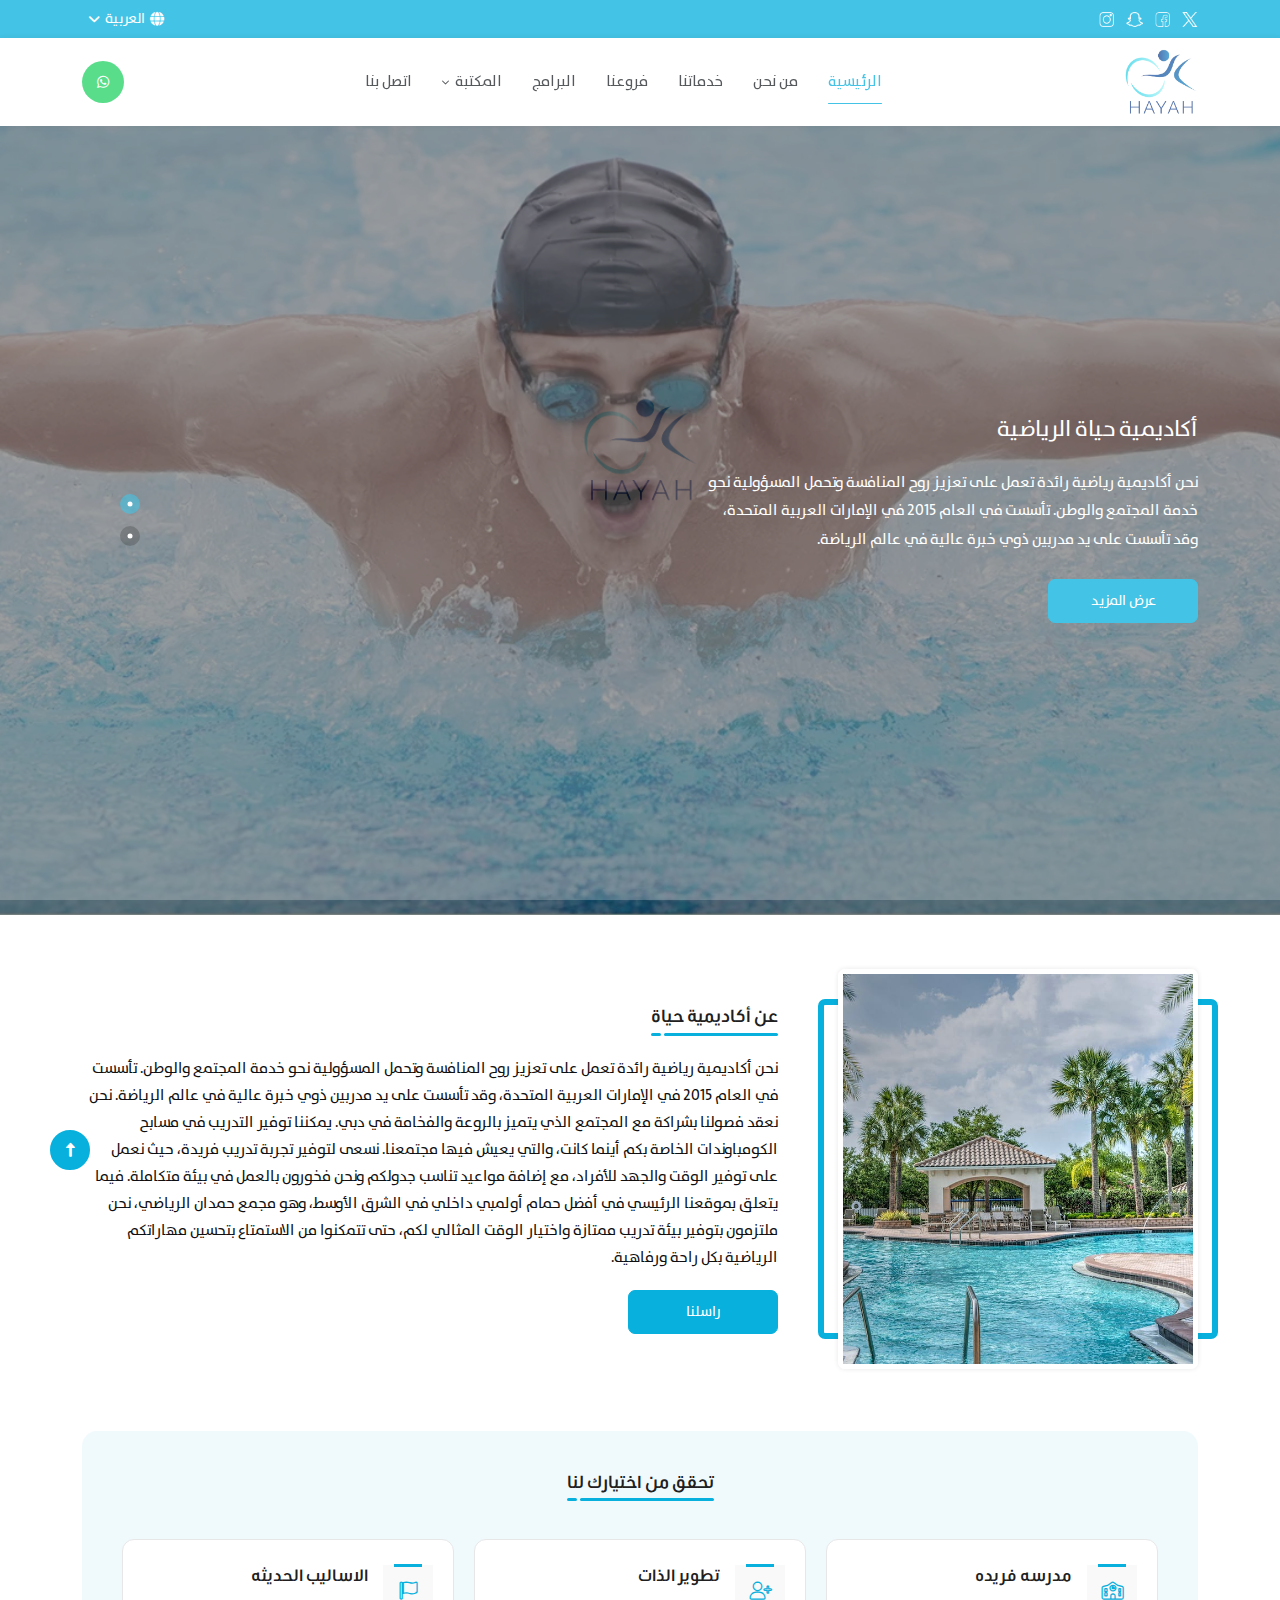
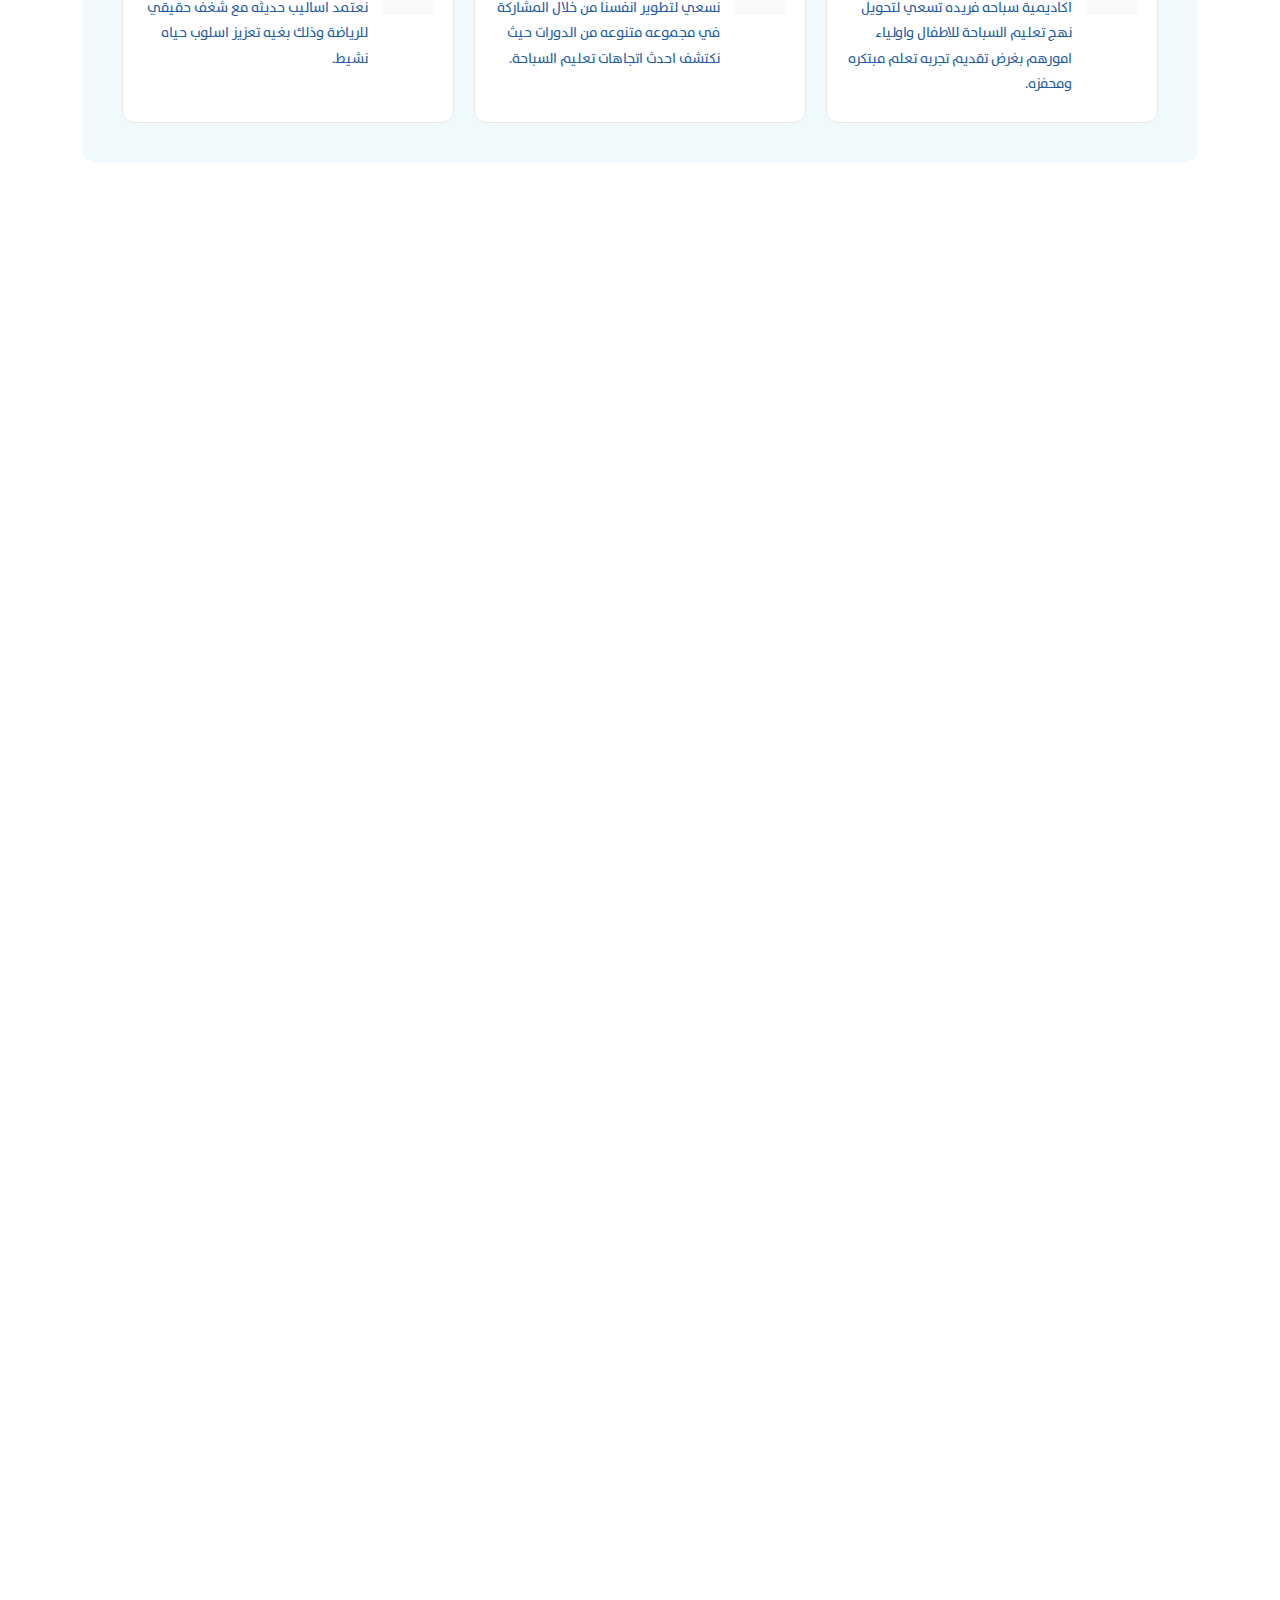
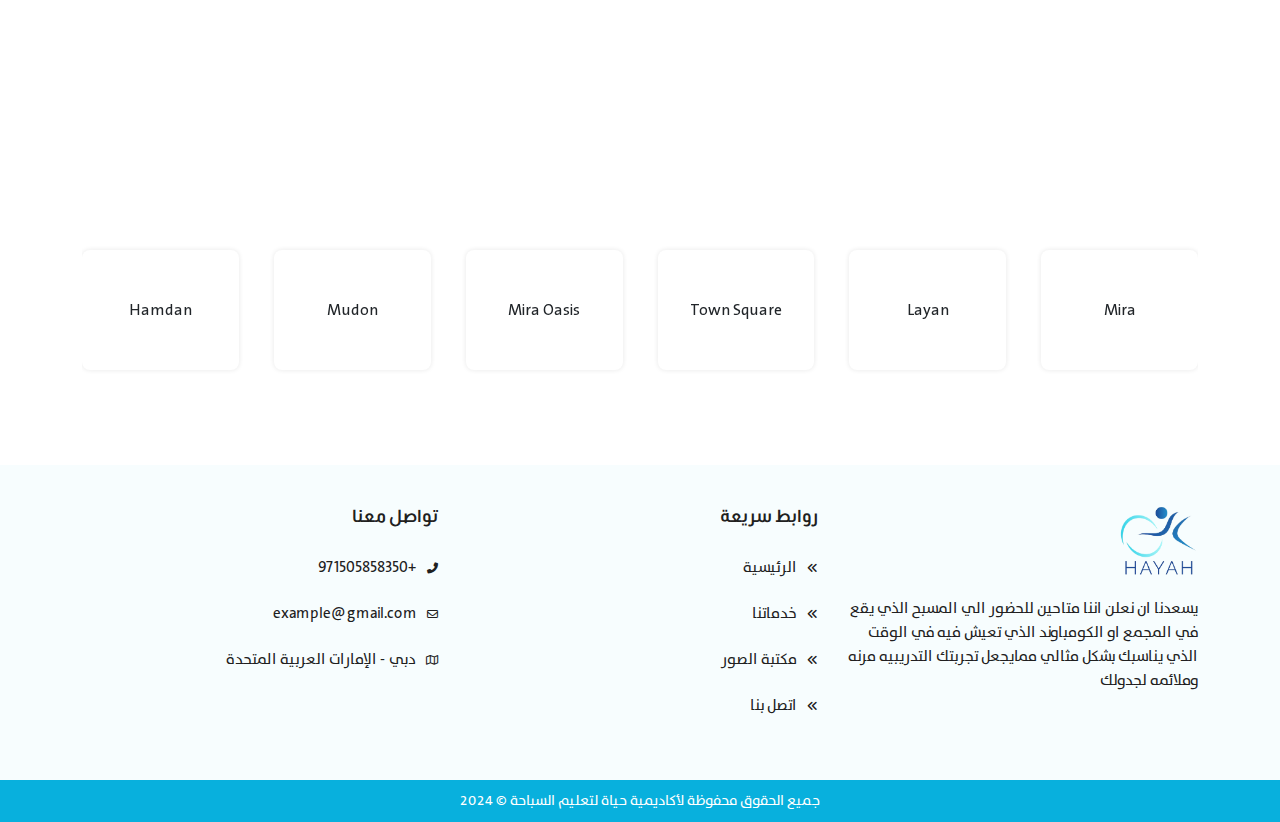
==== commit 0748f9bd: "edit progrmas" ====
--- a/index.html
+++ b/index.html
@@ -467,7 +467,7 @@
           <!-- Card -->
           <div class="services-card" data-aos="fade-up" data-aos-delay="200">
             <div class='service-img'>
-              <img src="./assets/imgs/img1.jpg" alt="" class="img">
+              <img src="./assets/imgs/our_img1.png" alt="" class="img">
             </div>
 
             <div class="services_con">
@@ -550,7 +550,7 @@
           <!-- Card -->
           <div class="services-card" data-aos="fade-up" data-aos-delay="200">
             <div class='service-img'>
-              <img src="./assets/imgs/img1.jpg" alt="" class="img">
+              <img src="./assets/imgs/our_img1.png" alt="" class="img">
             </div>
 
             <div class="services_con">
@@ -760,57 +760,29 @@
     <!-- End English Team Section -->
 
 
-    <!-- Start English clients Section -->
-    <section class="client-section main-padding show_lang" data-lang='ar'>
-      <div class="container">
-        <h2 class="main-title mx-auto mb-4" data-aos="fade-up" data-aos-delay="100">
-          مواقعنا
-          <span class="line"></span>
-        </h2>
-        <p class='main_text mb-5' data-aos="fade-up" data-aos-delay="250">خدماتنا متاحة في المواقع التالية</p>
-
-        <div class="clients-slider owl-carousel">
-
-          <div class="client-item">
-            <a href='our-locations.html'>ميرا</a>
-          </div>
-
-          <div class="client-item">
-            <a href='our-locations.html'>تاون اسكوير</a>
-          </div>
-
-          <div class="client-item">
-            <a href='our-locations.html'>ميرا اويسس</a>
-          </div>
-
-          <div class="client-item">
-            <a href='our-locations.html'>مدن</a>
-          </div>
-
-          <div class="client-item">
-            <a href='our-locations.html'>سرينا</a>
-          </div>
-
-          <div class="client-item">
-            <a href='our-locations.html'>اربيان رانشز</a>
-          </div>
-
-        </div>
-      </div>
-
-    </section>
-    <!-- End English clients Section -->
-
-
-    <!-- Start English clients Section -->
-    <section class="client-section main-padding show_lang" data-lang='en'>
-      <div class="container">
-        <h2 class="main-title mx-auto mb-4" data-aos="fade-up" data-aos-delay="100">
-          our locations
-          <span class="line"></span>
-        </h2>
-        <p class='main_text mb-5' data-aos="fade-up" data-aos-delay="250">Our services are available at the following
-          locations</p>
+    <!-- Start Locations Section -->
+    <section class="client-section main-padding">
+      <div class="container">
+
+        <!-- Arabic -->
+        <div class="show_lang" data-lang='ar'>
+          <h2 class="main-title mx-auto mb-4" data-aos="fade-up" data-aos-delay="100">
+            مواقعنا
+            <span class="line"></span>
+          </h2>
+          <p class='main_text mb-5' data-aos="fade-up" data-aos-delay="250">خدماتنا متاحة في المواقع التالية</p>
+        </div>
+
+        <!-- English -->
+        <div class="show_lang" data-lang='en'>
+          <h2 class="main-title mx-auto mb-4" data-aos="fade-up" data-aos-delay="100">
+            our locations
+            <span class="line"></span>
+          </h2>
+          <p class='main_text mb-5' data-aos="fade-up" data-aos-delay="250">
+            Our services are available at the following locations
+          </p>
+        </div>
 
         <div class="clients-slider owl-carousel">
 
@@ -835,6 +807,10 @@
           </div>
 
           <div class="client-item">
+            <a href='our-locations.html'>Hamdan</a>
+          </div>
+
+          <div class="client-item">
             <a href='our-locations.html'>Serena</a>
           </div>
 
@@ -850,7 +826,7 @@
       </div>
 
     </section>
-    <!-- End English clients Section -->
+    <!-- End Locations Section -->
 
 
     <!-- Start Arbic Footer -->
--- a/assets/css/main.css
+++ b/assets/css/main.css
@@ -2848,11 +2848,11 @@
   transition: all 0.31s ease-in-out;
 }
 .services-card .services_con {
-  height: 245px;
+  height: 295px;
 }
 @media screen and (max-width: 425px) {
   .services-card .services_con {
-    height: auto;
+    height: 290px;
   }
 }
 .services-card .service-content {
@@ -2892,16 +2892,16 @@
   font-size: 14px;
   margin-bottom: 14px;
   display: -webkit-box;
-  -webkit-line-clamp: 5;
+  -webkit-line-clamp: 7;
   -webkit-box-orient: vertical;
   overflow: hidden;
-  height: 135px;
+  height: 185px;
 }
 @media screen and (max-width: 425px) {
   .services-card .service-content .desc {
-    height: 70px;
     font-size: 13px;
     height: auto;
+    -webkit-line-clamp: 10;
   }
 }
 .services-card:hover .service-img .img {
@@ -2979,7 +2979,7 @@
   border-radius: 5px;
 }
 .service-detailes .content .deatiles-slider .item .img {
-  height: 320px;
+  height: 400px;
   width: 100%;
   object-fit: cover;
 }
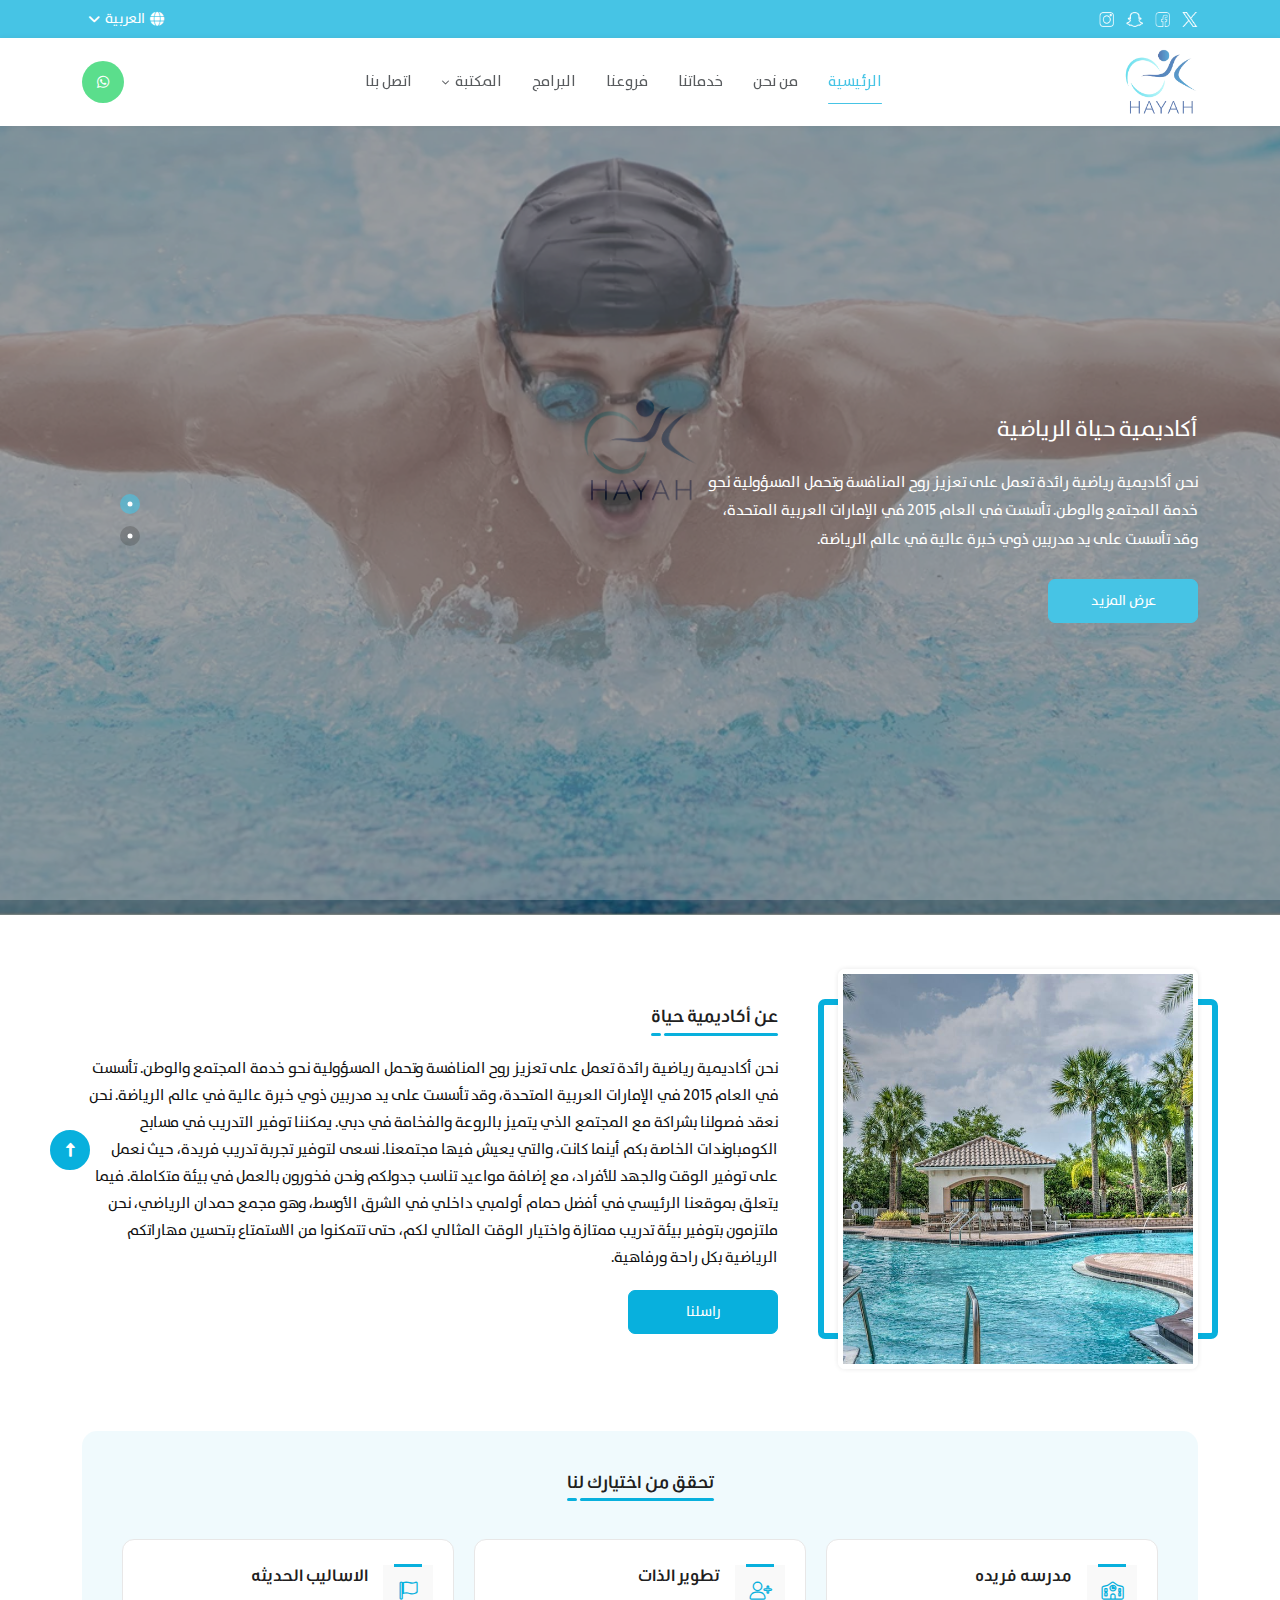
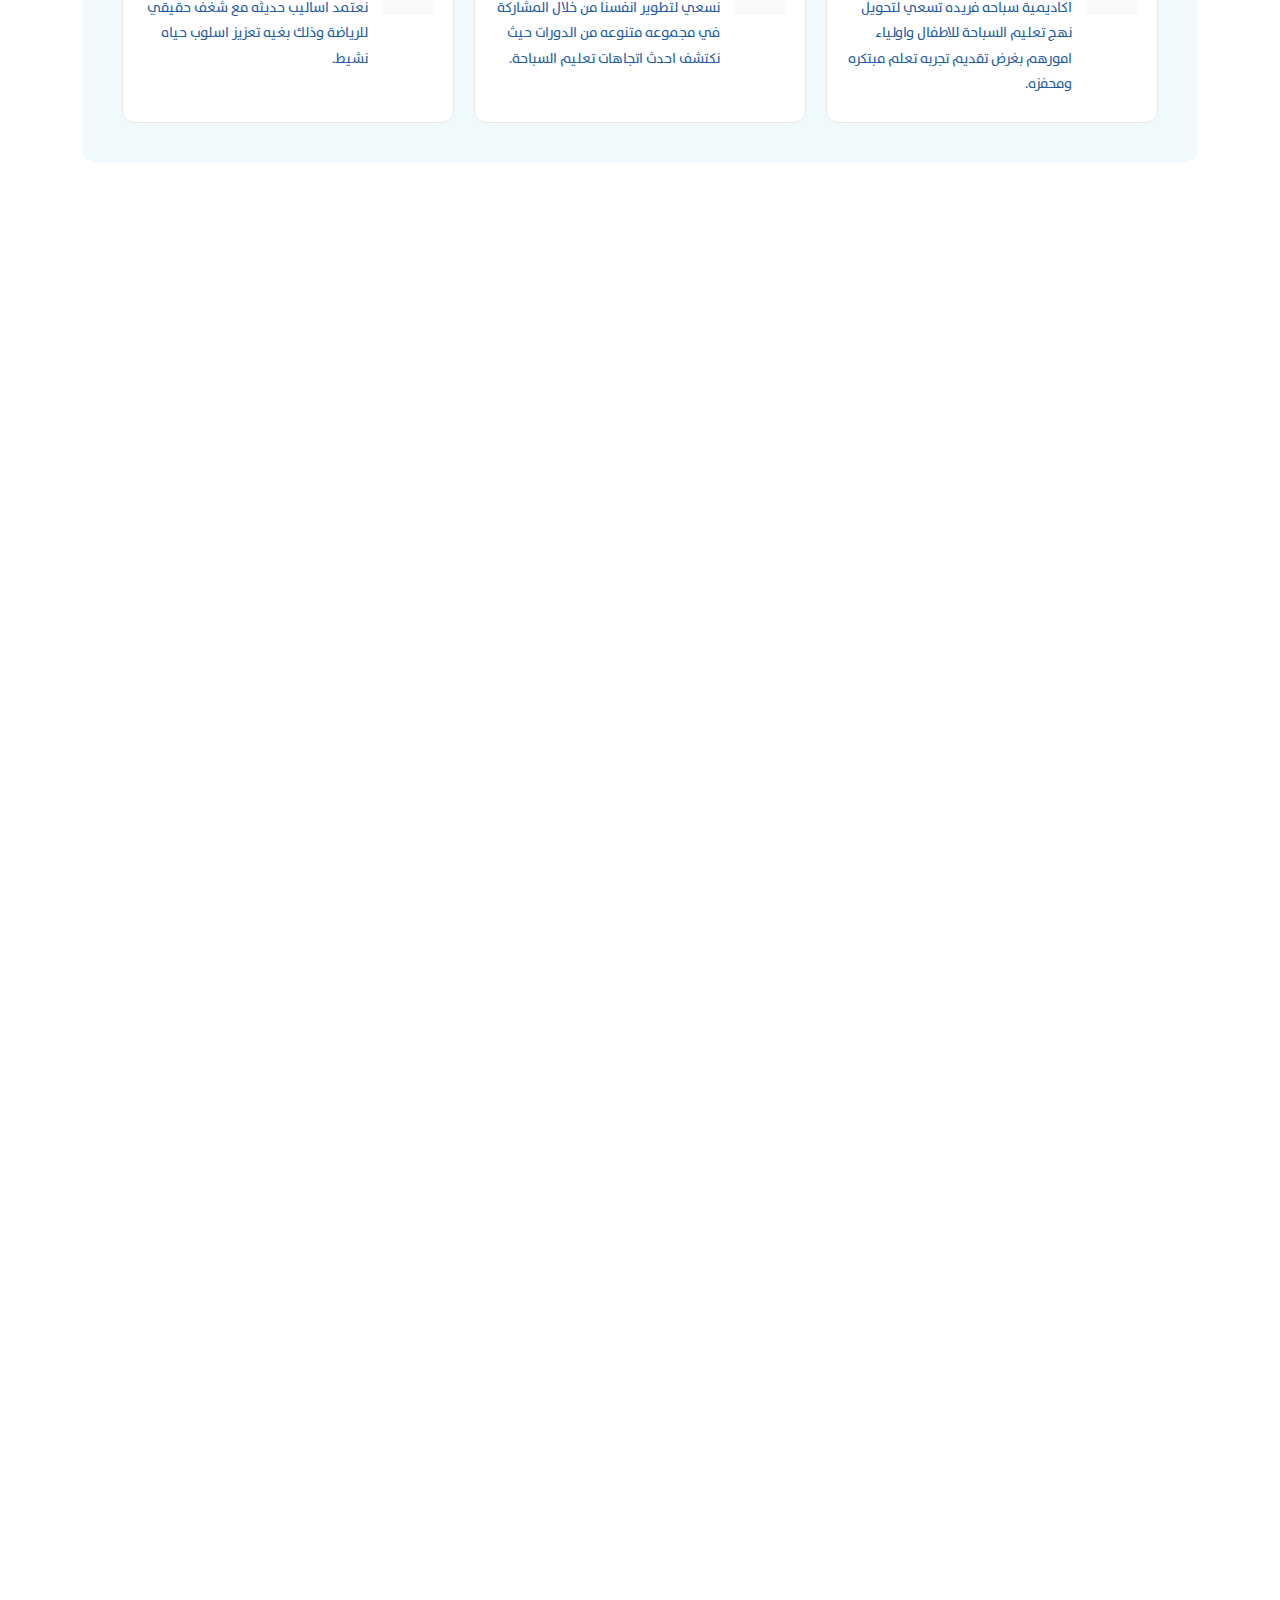
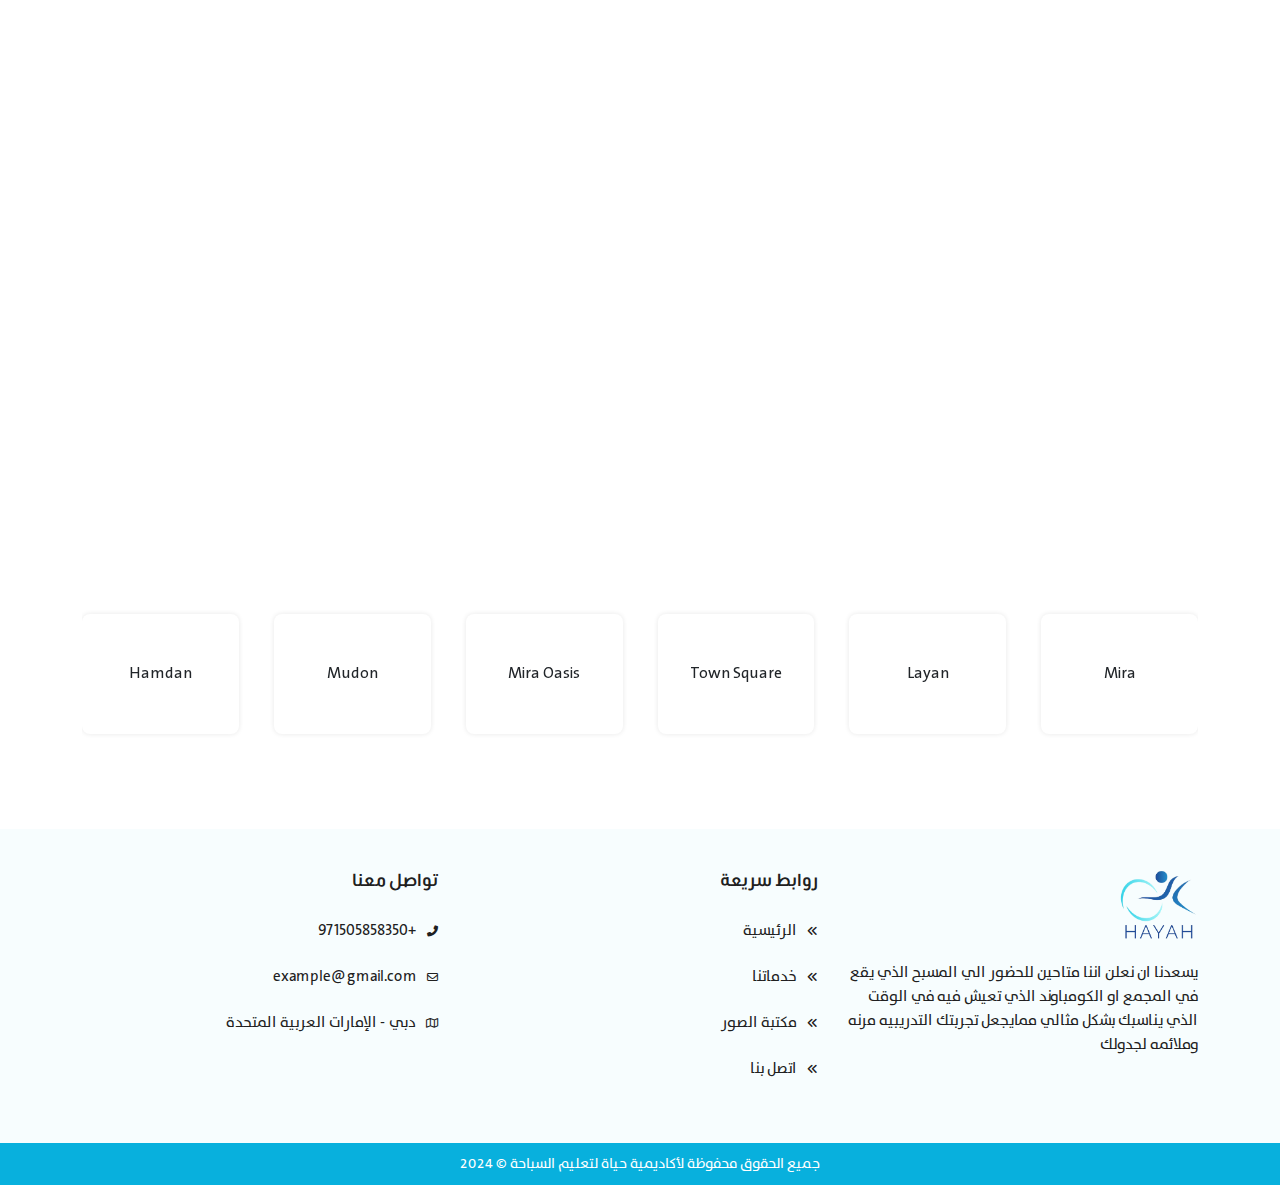
==== commit 523904e9: "edit team" ====
--- a/index.html
+++ b/index.html
@@ -614,11 +614,13 @@
                 <img src="./assets/imgs/team-1.jpg" class="img-fluid" alt="">
               </div>
               <div class="member-info">
-                <h4>محمد القحطانى</h4>
+                <h4>مصطفى ابراهيم</h4>
                 <span>مدرب سباحة</span>
                 <p>
-                  هذا النص هو مثال لنص يمكن أن يستبدل في نفس المساحة، لقد تم توليد هذا النص من مولد النص
-                  العربى، حيث يمكنك أن تولد مثل هذا النص أو العديد من النصوص الأخرى إضافة إلى زيادة عدد الحروف
+                  خبرة : 8 سنوات
+                </p>
+                <p>
+                  اللغات : Arabic & English
                 </p>
               </div>
             </div>
@@ -630,11 +632,13 @@
                 <img src="./assets/imgs/team-3.jpg" class="img-fluid" alt="">
               </div>
               <div class="member-info">
-                <h4>رياض الوليد</h4>
+                <h4>ماضي مصطفى</h4>
                 <span>مدرب سباحة</span>
                 <p>
-                  هذا النص هو مثال لنص يمكن أن يستبدل في نفس المساحة، لقد تم توليد هذا النص من مولد النص
-                  العربى، حيث يمكنك أن تولد مثل هذا النص أو العديد من النصوص الأخرى إضافة إلى زيادة عدد الحروف
+                  خبرة : 5 سنوات
+                </p>
+                <p>
+                  اللغات : English & Arabic
                 </p>
               </div>
             </div>
@@ -646,11 +650,13 @@
                 <img src="./assets/imgs/team-1.jpg" class="img-fluid" alt="">
               </div>
               <div class="member-info">
-                <h4>محمد القحطانى</h4>
-                <span>مدرب سباحة</span>
-                <p>
-                  هذا النص هو مثال لنص يمكن أن يستبدل في نفس المساحة، لقد تم توليد هذا النص من مولد النص
-                  العربى، حيث يمكنك أن تولد مثل هذا النص أو العديد من النصوص الأخرى إضافة إلى زيادة عدد الحروف
+                <h4>محمد نزيه</h4>
+                <span>مدرب سباحة ومدرب لياقة بدنية</span>
+                <p>
+                  خبرة : 7 سنوات
+                </p>
+                <p>
+                  اللغات : Arabic & English
                 </p>
               </div>
             </div>
@@ -662,11 +668,31 @@
                 <img src="./assets/imgs/team-3.jpg" class="img-fluid" alt="">
               </div>
               <div class="member-info">
-                <h4>رياض الوليد</h4>
+                <h4>محمد الصباغ</h4>
                 <span>مدرب سباحة</span>
                 <p>
-                  هذا النص هو مثال لنص يمكن أن يستبدل في نفس المساحة، لقد تم توليد هذا النص من مولد النص
-                  العربى، حيث يمكنك أن تولد مثل هذا النص أو العديد من النصوص الأخرى إضافة إلى زيادة عدد الحروف
+                  خبرة : 7 سنوات
+                </p>
+                <p>
+                  اللغات : Arabic & English
+                </p>
+              </div>
+            </div>
+          </div>
+
+          <div class="col-lg-3 col-md-6 d-flex align-items-stretch mb-4" data-aos="fade-up" data-aos-delay="400">
+            <div class="member">
+              <div class="member-img">
+                <img src="./assets/imgs/team-3.jpg" class="img-fluid" alt="">
+              </div>
+              <div class="member-info">
+                <h4>سعيد</h4>
+                <span>مدرب سباحة</span>
+                <p>
+                  خبرة : 9 سنوات
+                </p>
+                <p>
+                  اللغات : English & Arabic
                 </p>
               </div>
             </div>
@@ -695,11 +721,13 @@
                 <img src="./assets/imgs/team-1.jpg" class="img-fluid" alt="">
               </div>
               <div class="member-info">
-                <h4>محمد القحطانى</h4>
-                <span>مدرب سباحة</span>
-                <p>
-                  هذا النص هو مثال لنص يمكن أن يستبدل في نفس المساحة، لقد تم توليد هذا النص من مولد النص
-                  العربى، حيث يمكنك أن تولد مثل هذا النص أو العديد من النصوص الأخرى إضافة إلى زيادة عدد الحروف
+                <h4>Moustafa Ibrahim</h4>
+                <span>Swimming coach</span>
+                <p>
+                  Experience : 8 years
+                </p>
+                <p>
+                  Language : Arabic & English
                 </p>
               </div>
             </div>
@@ -711,11 +739,13 @@
                 <img src="./assets/imgs/team-3.jpg" class="img-fluid" alt="">
               </div>
               <div class="member-info">
-                <h4>رياض الوليد</h4>
-                <span>مدرب سباحة</span>
-                <p>
-                  هذا النص هو مثال لنص يمكن أن يستبدل في نفس المساحة، لقد تم توليد هذا النص من مولد النص
-                  العربى، حيث يمكنك أن تولد مثل هذا النص أو العديد من النصوص الأخرى إضافة إلى زيادة عدد الحروف
+                <h4>Mady Moustafa</h4>
+                <span>Swimming coach</span>
+                <p>
+                  Experience: 5 years
+                </p>
+                <p>
+                  Language : English & Arabic
                 </p>
               </div>
             </div>
@@ -727,11 +757,13 @@
                 <img src="./assets/imgs/team-1.jpg" class="img-fluid" alt="">
               </div>
               <div class="member-info">
-                <h4>محمد القحطانى</h4>
-                <span>مدرب سباحة</span>
-                <p>
-                  هذا النص هو مثال لنص يمكن أن يستبدل في نفس المساحة، لقد تم توليد هذا النص من مولد النص
-                  العربى، حيث يمكنك أن تولد مثل هذا النص أو العديد من النصوص الأخرى إضافة إلى زيادة عدد الحروف
+                <h4>Mohamed Nazih</h4>
+                <span>Swimming Coach & Fitness coach</span>
+                <p>
+                  Experience : 7 years
+                </p>
+                <p>
+                  Language : Arabic & English
                 </p>
               </div>
             </div>
@@ -743,11 +775,30 @@
                 <img src="./assets/imgs/team-3.jpg" class="img-fluid" alt="">
               </div>
               <div class="member-info">
-                <h4>رياض الوليد</h4>
-                <span>مدرب سباحة</span>
-                <p>
-                  هذا النص هو مثال لنص يمكن أن يستبدل في نفس المساحة، لقد تم توليد هذا النص من مولد النص
-                  العربى، حيث يمكنك أن تولد مثل هذا النص أو العديد من النصوص الأخرى إضافة إلى زيادة عدد الحروف
+                <h4>Mohamed Al sabbagh</h4>
+                <span>Swimming Coach</span>
+                <p>
+                  Experience: 7 years
+                </p>
+                <p>
+                  Language : Arabic & English
+                </p>
+              </div>
+            </div>
+          </div>
+          <div class="col-lg-3 col-md-6 d-flex align-items-stretch mb-4" data-aos="fade-up" data-aos-delay="400">
+            <div class="member">
+              <div class="member-img">
+                <img src="./assets/imgs/team-3.jpg" class="img-fluid" alt="">
+              </div>
+              <div class="member-info">
+                <h4>Said</h4>
+                <span>Swimming Coach</span>
+                <p>
+                  Experience : 9 years 
+                </p>
+                <p>
+                  Language : English & Arabic
                 </p>
               </div>
             </div>
@@ -929,7 +980,9 @@
               </a>
 
               <p class="footer-info">
-                We are delighted to announce that we are available for attendance at the pool located within the complex or compound where you reside at a time that suits you perfectly. This makes your training experience flexible and tailored to your schedule
+                We are delighted to announce that we are available for attendance at the pool located within the complex
+                or compound where you reside at a time that suits you perfectly. This makes your training experience
+                flexible and tailored to your schedule
               </p>
             </div>
           </div>
--- a/assets/css/main.css
+++ b/assets/css/main.css
@@ -3174,7 +3174,7 @@
 .team .member .member-info h4 {
   font-weight: 700;
   margin-bottom: 7px;
-  font-size: 18px;
+  font-size: 17px;
   color: #012970;
 }
 @media screen and (max-width: 425px) {
@@ -3196,9 +3196,8 @@
 }
 
 .team .member .member-info p {
-  font-style: italic;
   font-size: 14px;
-  padding-top: 15px;
+  padding-top: 7px;
   line-height: 26px;
   color: #5e5e5e;
 }
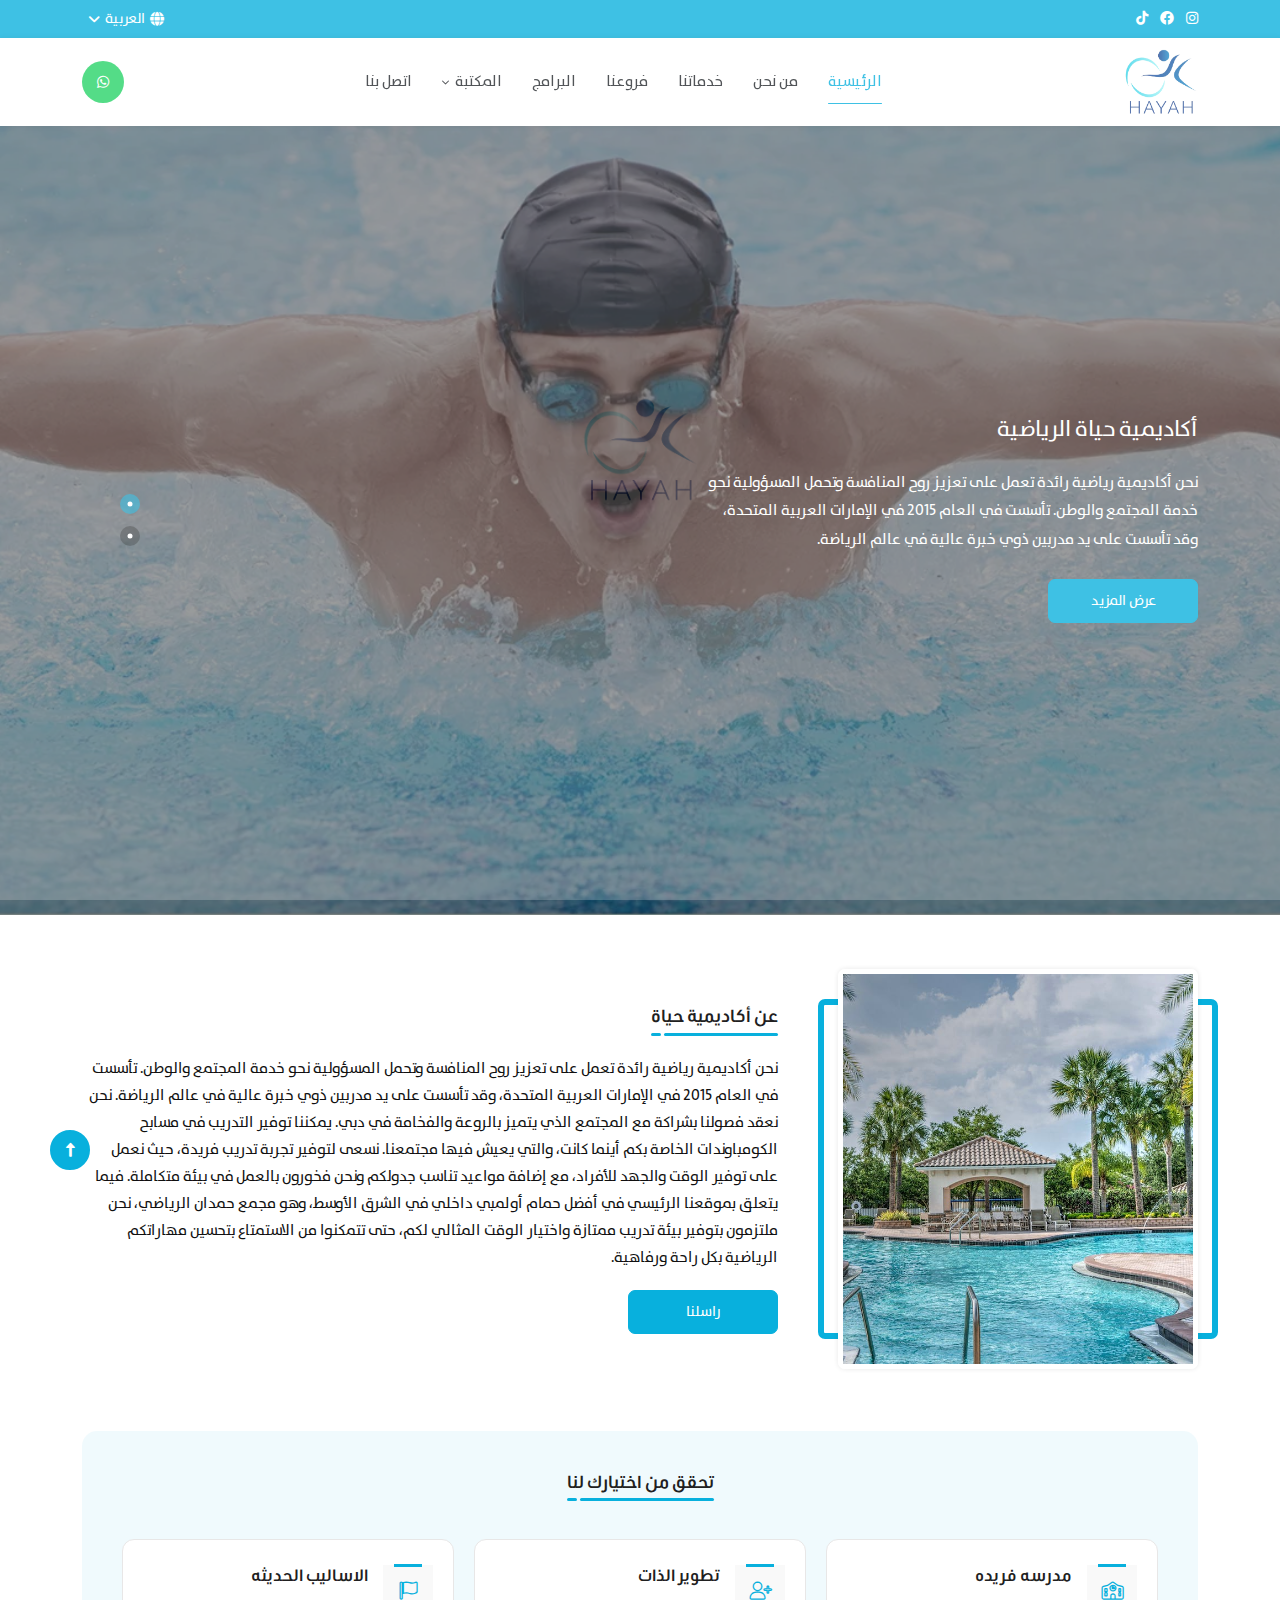
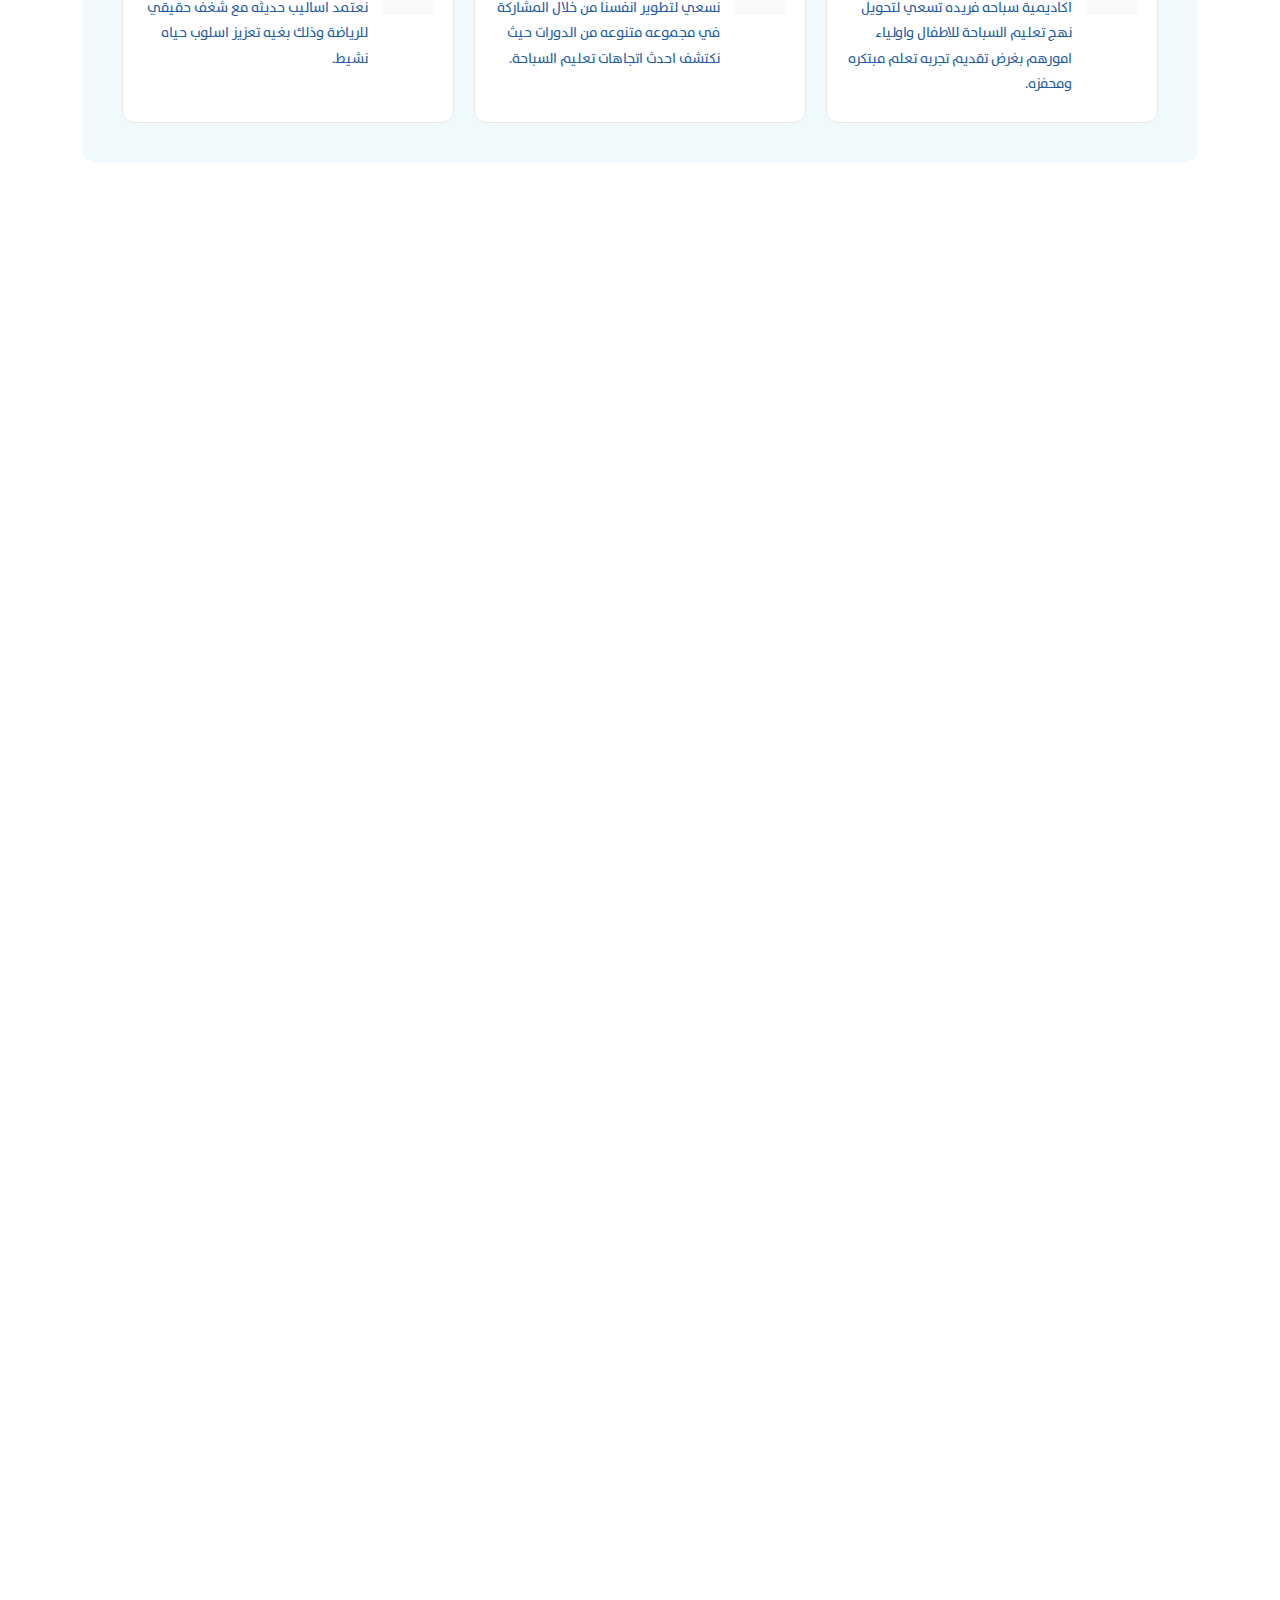
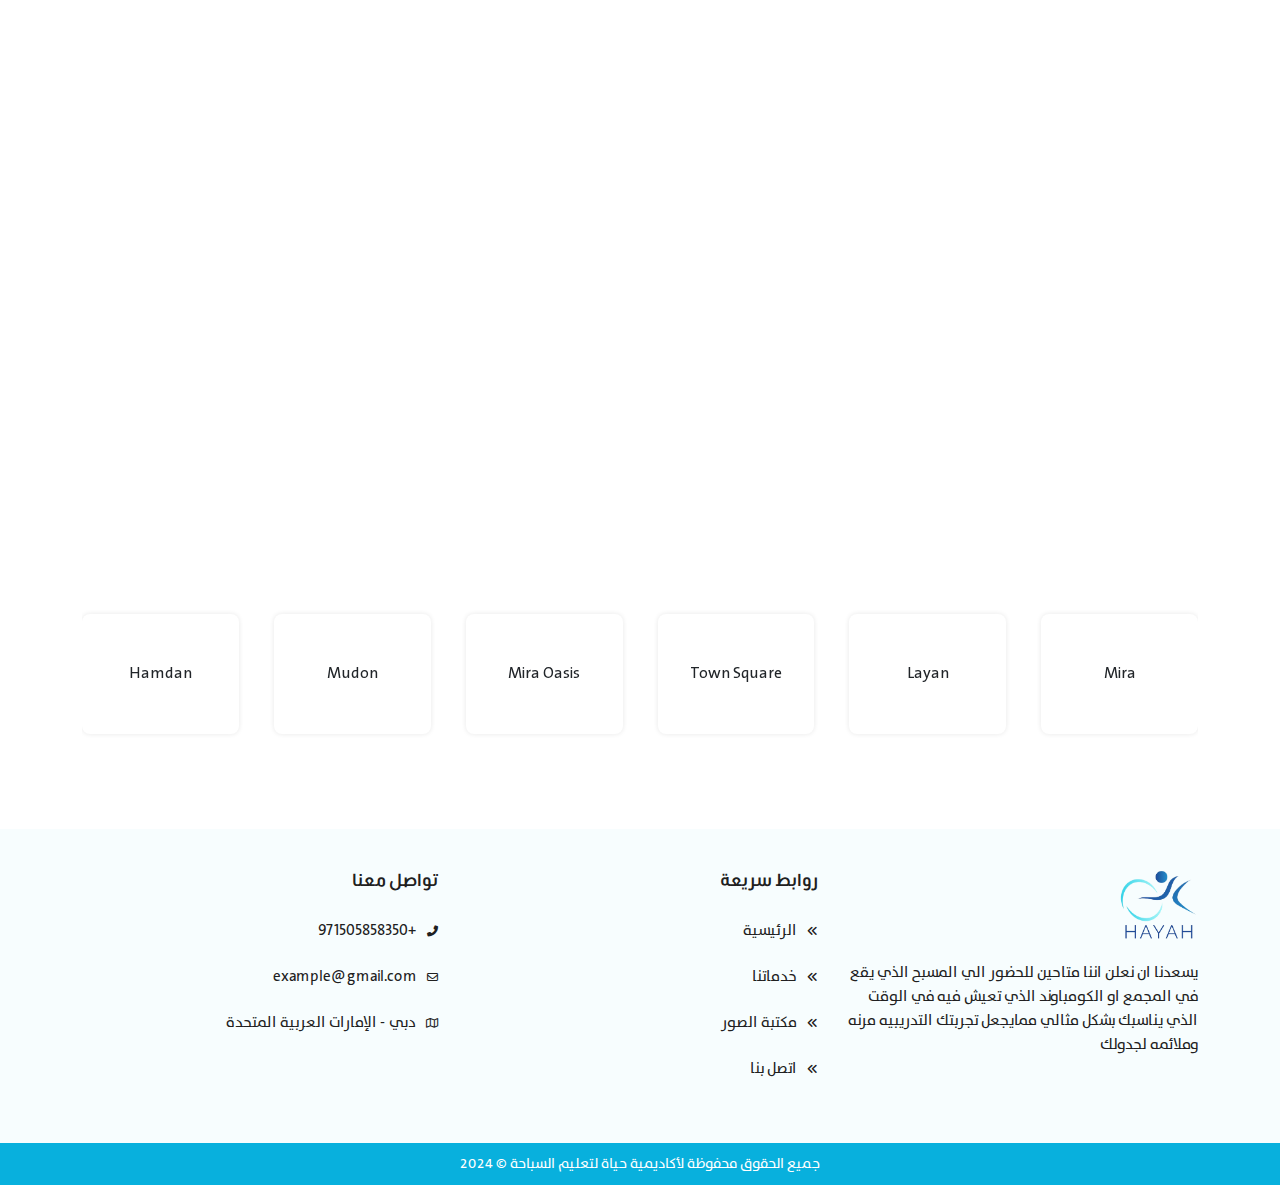
==== commit 35a9e69f: "edit team 2" ====
--- a/index.html
+++ b/index.html
@@ -47,17 +47,14 @@
         <div class="header-content">
 
           <div class="social-icon">
-            <a href="#" target='_blank' class="social-ic">
-              <img src="./assets/imgs/icons/social_ic1.png" alt="" class="ic">
+            <a href="https://www.instagram.com/hayah.sport.academy.uae1?igsh=YnNmMXV1cG1xY2hv" target='_blank' class="social-ic">
+              <i class="fa-brands fa-instagram ic"></i>
             </a>
-            <a href="#" target='_blank' class="social-ic">
-              <img src="./assets/imgs/icons/social_ic2.png" alt="" class="ic">
+            <a href="https://www.facebook.com/HAYAH.SPORT.ACADEMY.UAE?sfnsn=mo&mibextid=2JQ9oc" target='_blank' class="social-ic">
+              <i class="fa-brands fa-facebook ic"></i>
             </a>
-            <a href="#" target='_blank' class="social-ic">
-              <img src="./assets/imgs/icons/social_ic3.png" alt="" class="ic">
-            </a>
-            <a href="#" target='_blank' class="social-ic">
-              <img src="./assets/imgs/icons/social_ic4.png" alt="" class="ic">
+            <a href="https://www.tiktok.com/@hayah_sport_academy.uae?_t=8jnoPsWVPL6&_r=1" target='_blank' class="social-ic">
+              <i class="fa-brands fa-tiktok ic"></i>
             </a>
           </div>
 
@@ -614,7 +611,7 @@
                 <img src="./assets/imgs/team-1.jpg" class="img-fluid" alt="">
               </div>
               <div class="member-info">
-                <h4>مصطفى ابراهيم</h4>
+                <h4>Coach : مصطفى ابراهيم</h4>
                 <span>مدرب سباحة</span>
                 <p>
                   خبرة : 8 سنوات
@@ -632,7 +629,7 @@
                 <img src="./assets/imgs/team-3.jpg" class="img-fluid" alt="">
               </div>
               <div class="member-info">
-                <h4>ماضي مصطفى</h4>
+                <h4>Coach : مادي مصطفى</h4>
                 <span>مدرب سباحة</span>
                 <p>
                   خبرة : 5 سنوات
@@ -650,7 +647,7 @@
                 <img src="./assets/imgs/team-1.jpg" class="img-fluid" alt="">
               </div>
               <div class="member-info">
-                <h4>محمد نزيه</h4>
+                <h4>Coach : محمد نزيه</h4>
                 <span>مدرب سباحة ومدرب لياقة بدنية</span>
                 <p>
                   خبرة : 7 سنوات
@@ -668,7 +665,7 @@
                 <img src="./assets/imgs/team-3.jpg" class="img-fluid" alt="">
               </div>
               <div class="member-info">
-                <h4>محمد الصباغ</h4>
+                <h4>Coach : محمد الصباغ</h4>
                 <span>مدرب سباحة</span>
                 <p>
                   خبرة : 7 سنوات
@@ -686,7 +683,7 @@
                 <img src="./assets/imgs/team-3.jpg" class="img-fluid" alt="">
               </div>
               <div class="member-info">
-                <h4>سعيد</h4>
+                <h4>Coach : سعيد</h4>
                 <span>مدرب سباحة</span>
                 <p>
                   خبرة : 9 سنوات
@@ -721,7 +718,7 @@
                 <img src="./assets/imgs/team-1.jpg" class="img-fluid" alt="">
               </div>
               <div class="member-info">
-                <h4>Moustafa Ibrahim</h4>
+                <h4>Coach : Moustafa Ibrahim</h4>
                 <span>Swimming coach</span>
                 <p>
                   Experience : 8 years
@@ -739,7 +736,7 @@
                 <img src="./assets/imgs/team-3.jpg" class="img-fluid" alt="">
               </div>
               <div class="member-info">
-                <h4>Mady Moustafa</h4>
+                <h4>Coach : Mady Moustafa</h4>
                 <span>Swimming coach</span>
                 <p>
                   Experience: 5 years
@@ -757,7 +754,7 @@
                 <img src="./assets/imgs/team-1.jpg" class="img-fluid" alt="">
               </div>
               <div class="member-info">
-                <h4>Mohamed Nazih</h4>
+                <h4>Coach : Mohamed Nazih</h4>
                 <span>Swimming Coach & Fitness coach</span>
                 <p>
                   Experience : 7 years
@@ -775,7 +772,7 @@
                 <img src="./assets/imgs/team-3.jpg" class="img-fluid" alt="">
               </div>
               <div class="member-info">
-                <h4>Mohamed Al sabbagh</h4>
+                <h4>Coach : Mohamed Al sabbagh</h4>
                 <span>Swimming Coach</span>
                 <p>
                   Experience: 7 years
@@ -792,7 +789,7 @@
                 <img src="./assets/imgs/team-3.jpg" class="img-fluid" alt="">
               </div>
               <div class="member-info">
-                <h4>Said</h4>
+                <h4>Coach : Said</h4>
                 <span>Swimming Coach</span>
                 <p>
                   Experience : 9 years 
--- a/assets/css/main.css
+++ b/assets/css/main.css
@@ -2179,6 +2179,8 @@
 .page-header .header-content .social-icon .social-ic .ic {
   max-width: 18px;
   max-height: 15px;
+  font-size: 14px;
+  color: #fff;
 }
 
 .page-navbar {
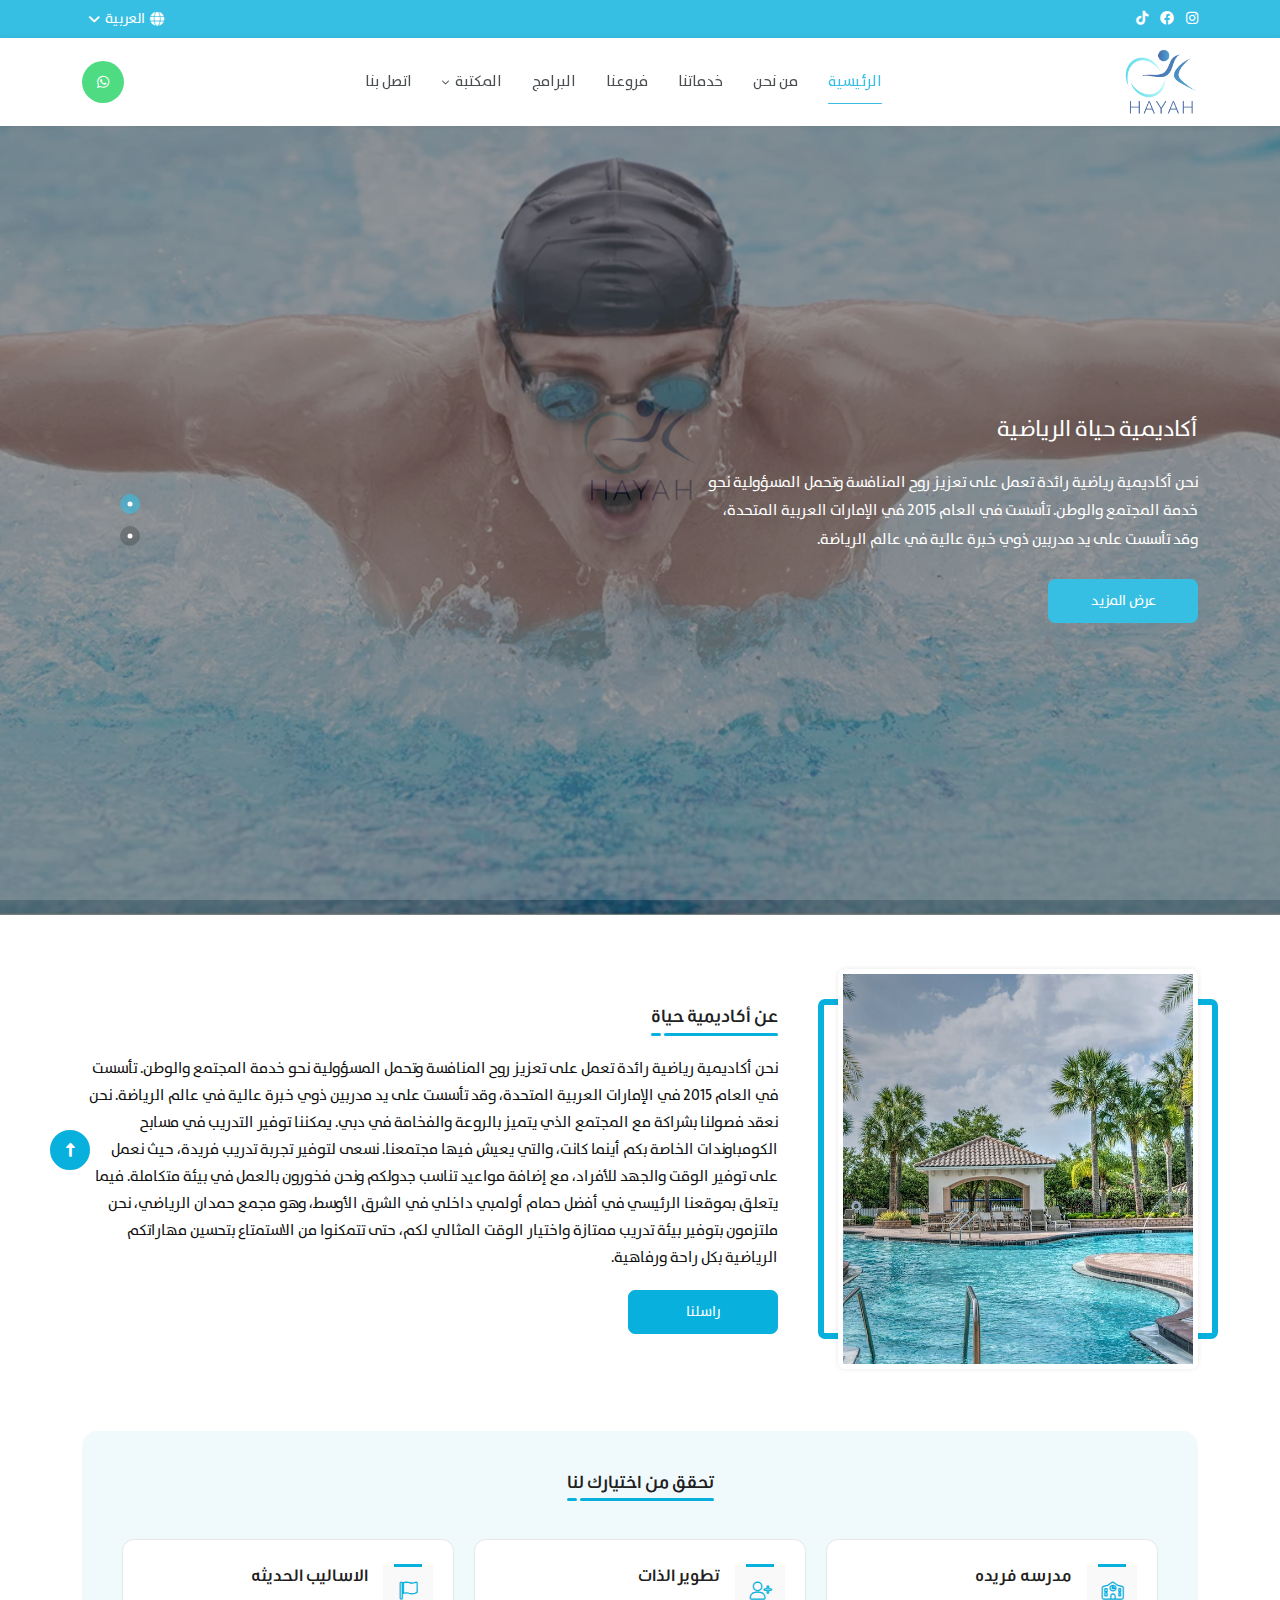
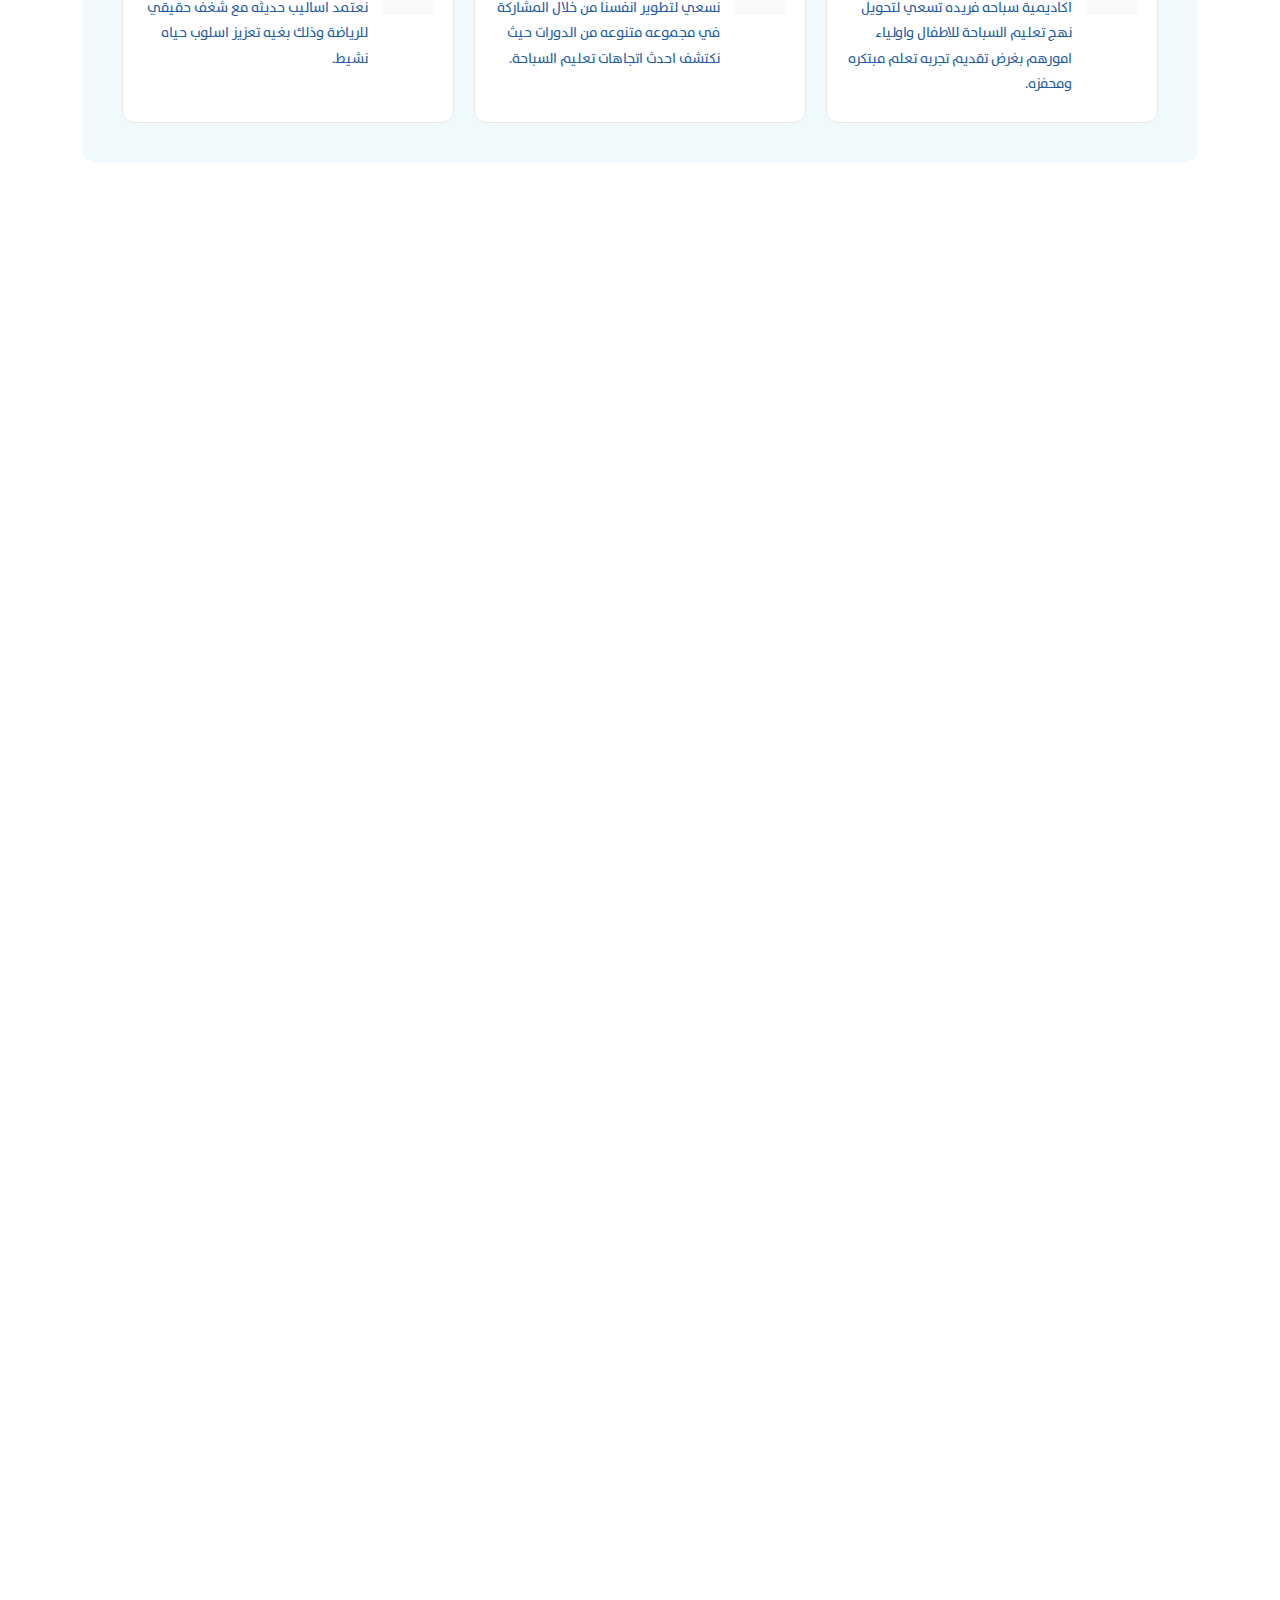
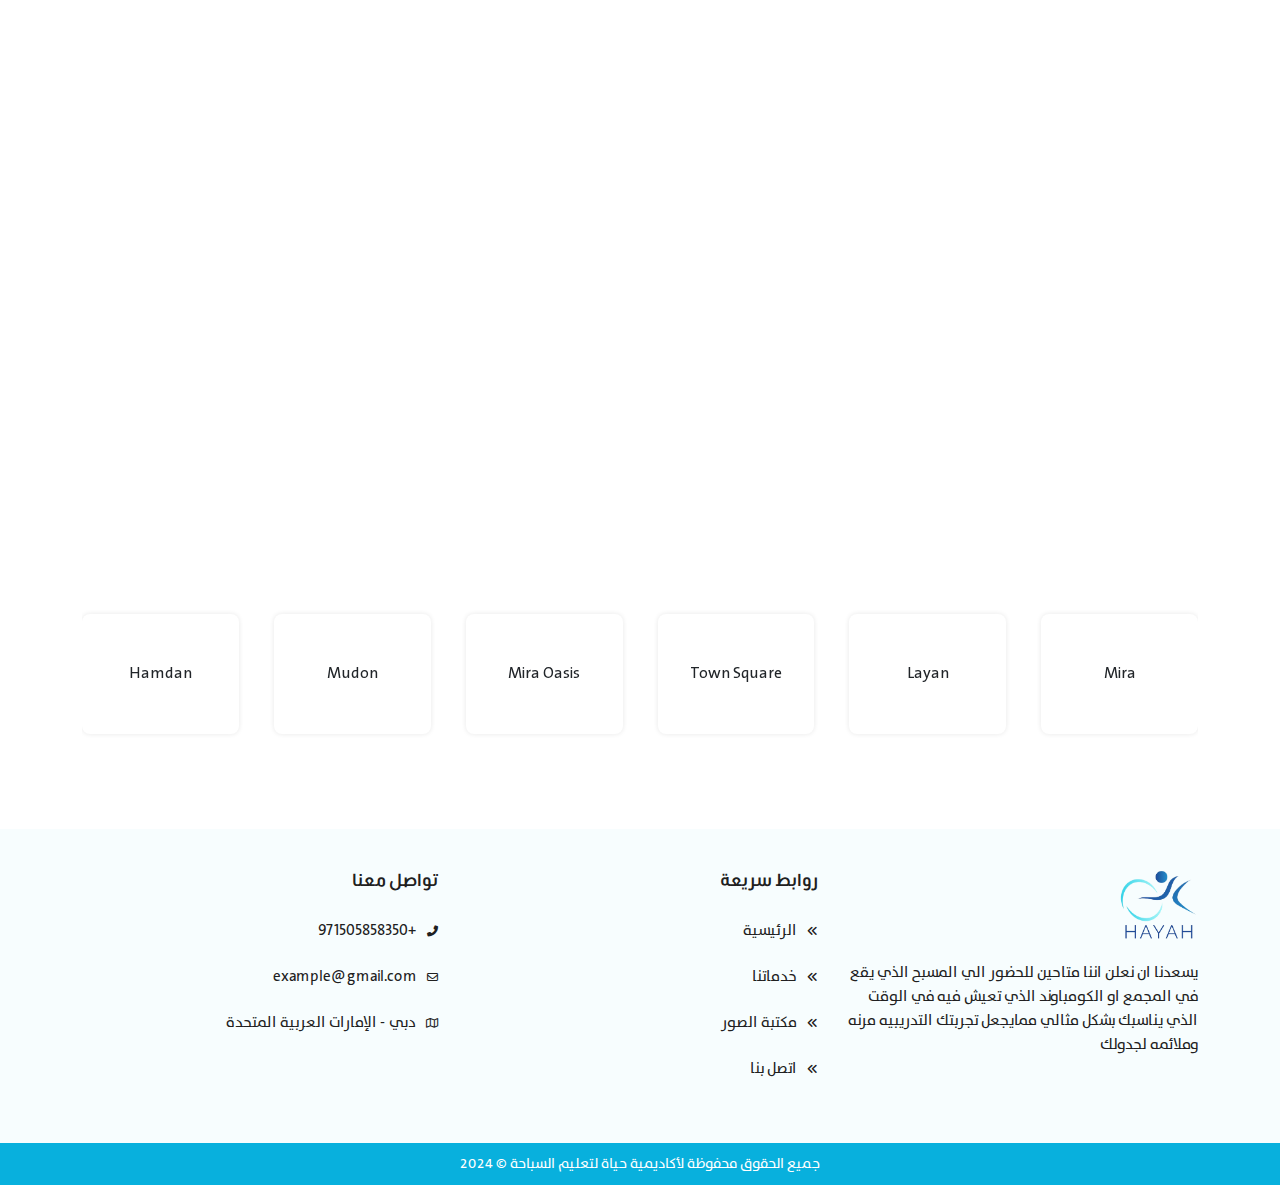
==== commit 7e09f708: "edit team 3" ====
--- a/index.html
+++ b/index.html
@@ -611,7 +611,7 @@
                 <img src="./assets/imgs/team-1.jpg" class="img-fluid" alt="">
               </div>
               <div class="member-info">
-                <h4>Coach : مصطفى ابراهيم</h4>
+                <h4>كابتن : مصطفى ابراهيم</h4>
                 <span>مدرب سباحة</span>
                 <p>
                   خبرة : 8 سنوات
@@ -629,7 +629,7 @@
                 <img src="./assets/imgs/team-3.jpg" class="img-fluid" alt="">
               </div>
               <div class="member-info">
-                <h4>Coach : مادي مصطفى</h4>
+                <h4>كابتن : مادي مصطفى</h4>
                 <span>مدرب سباحة</span>
                 <p>
                   خبرة : 5 سنوات
@@ -647,7 +647,7 @@
                 <img src="./assets/imgs/team-1.jpg" class="img-fluid" alt="">
               </div>
               <div class="member-info">
-                <h4>Coach : محمد نزيه</h4>
+                <h4>كابتن : محمد نزيه</h4>
                 <span>مدرب سباحة ومدرب لياقة بدنية</span>
                 <p>
                   خبرة : 7 سنوات
@@ -665,7 +665,7 @@
                 <img src="./assets/imgs/team-3.jpg" class="img-fluid" alt="">
               </div>
               <div class="member-info">
-                <h4>Coach : محمد الصباغ</h4>
+                <h4>كابتن : محمد الصباغ</h4>
                 <span>مدرب سباحة</span>
                 <p>
                   خبرة : 7 سنوات
@@ -683,7 +683,7 @@
                 <img src="./assets/imgs/team-3.jpg" class="img-fluid" alt="">
               </div>
               <div class="member-info">
-                <h4>Coach : سعيد</h4>
+                <h4>كابتن : سعيد</h4>
                 <span>مدرب سباحة</span>
                 <p>
                   خبرة : 9 سنوات
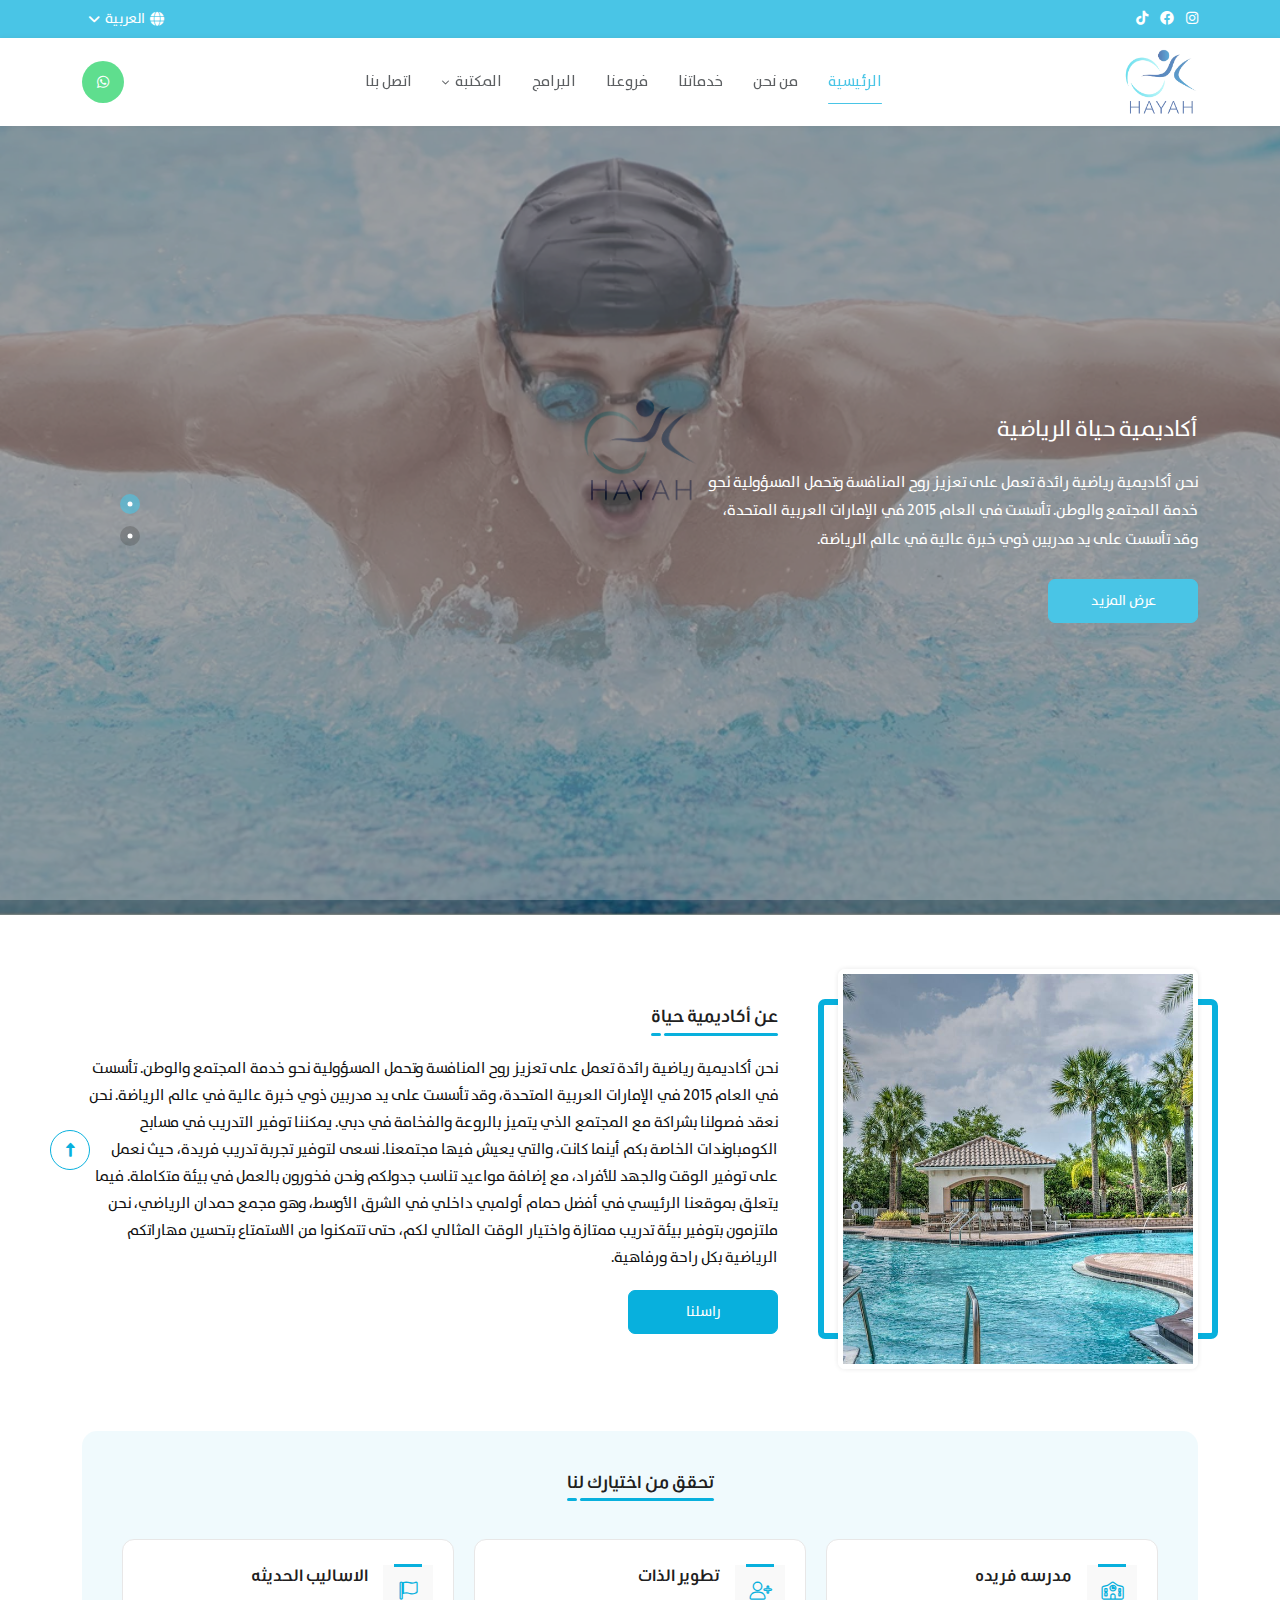
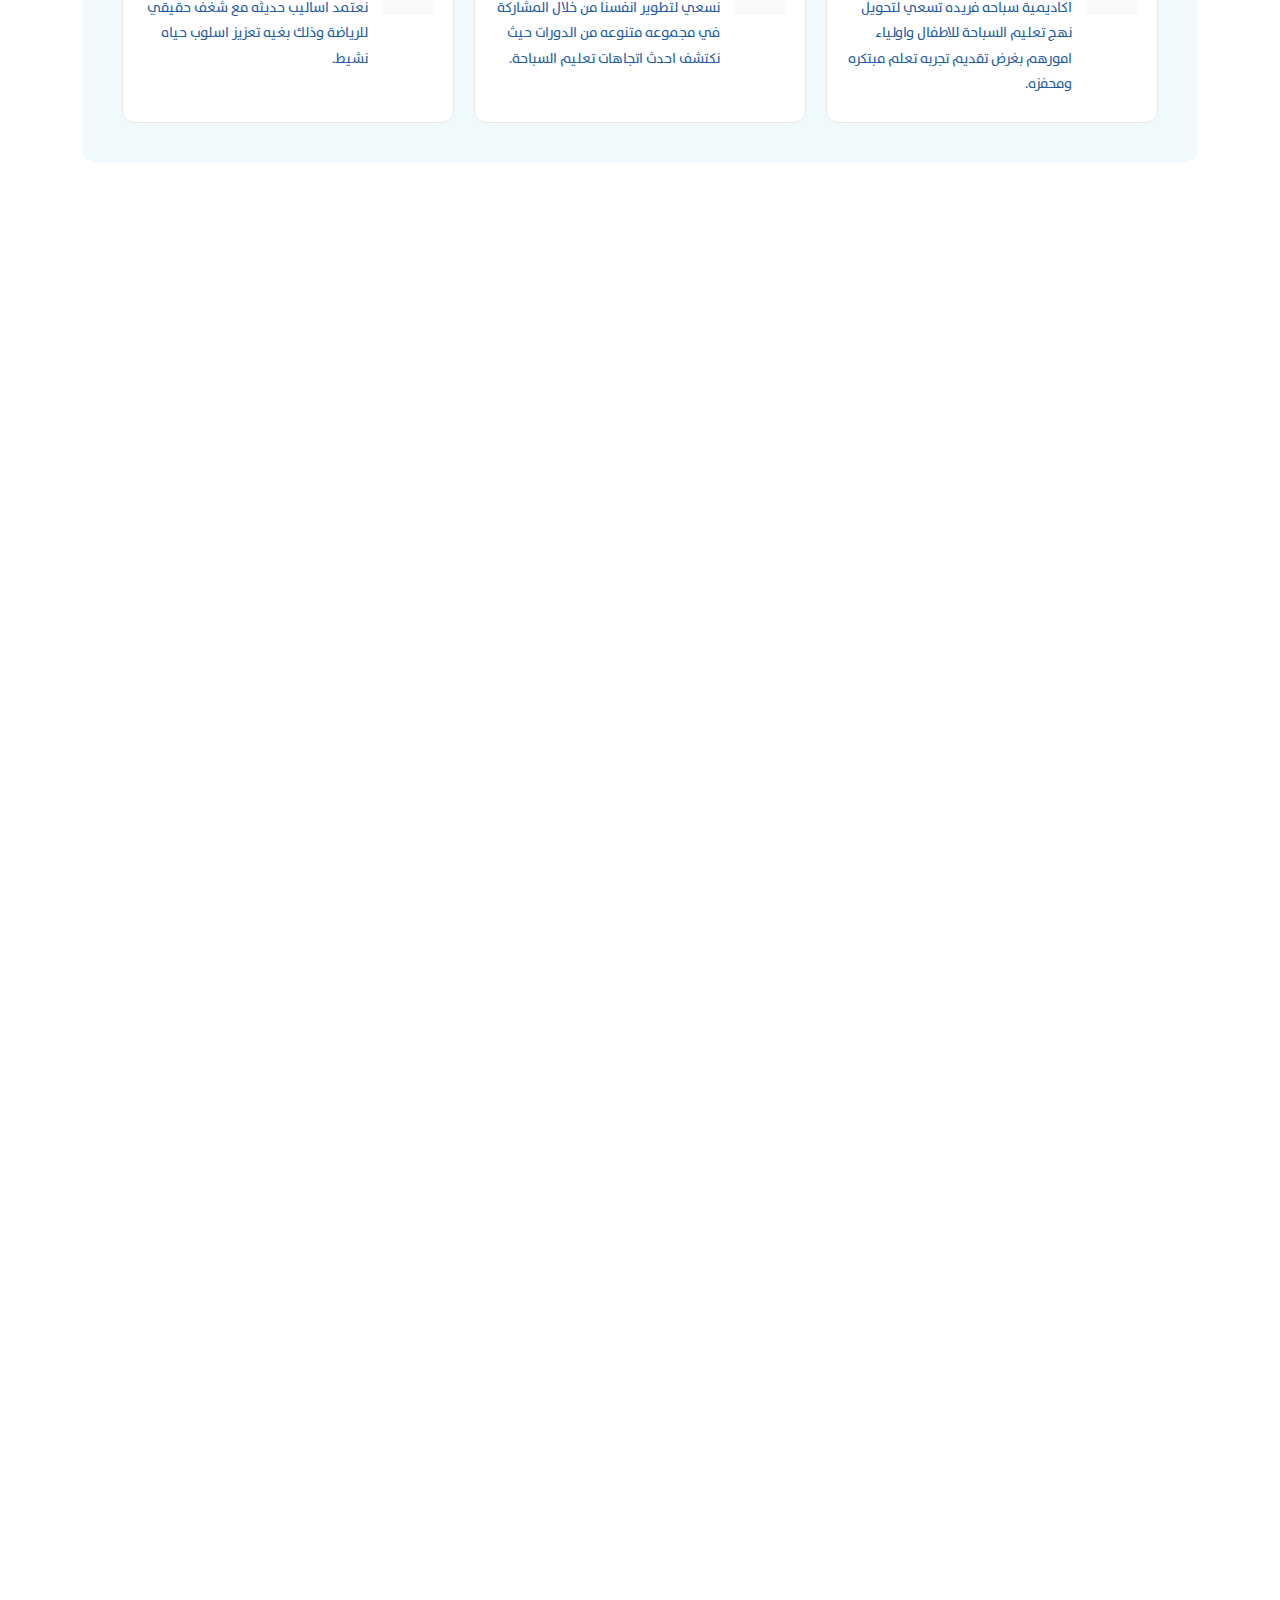
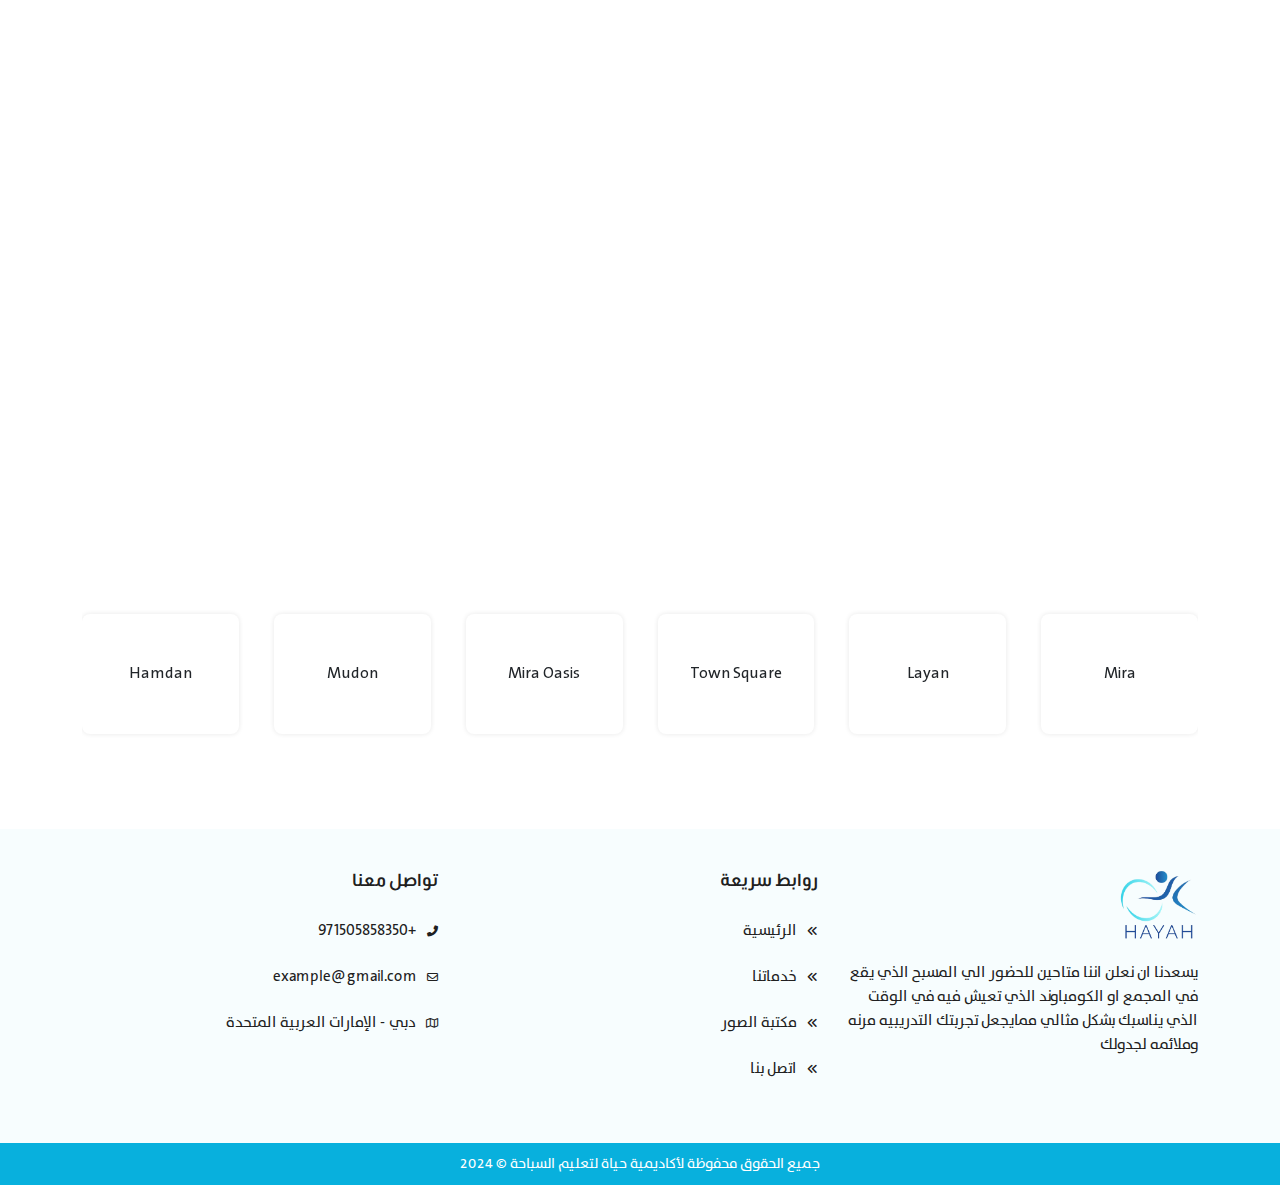
==== commit 153eb992: "edit team 5" ====
--- a/index.html
+++ b/index.html
@@ -605,7 +605,7 @@
 
         <div class="row">
 
-          <div class="col-lg-3 col-md-6 d-flex align-items-stretch mb-4" data-aos="fade-up" data-aos-delay="100">
+          <div class="col-lg-3 col-md-6 mb-4" data-aos="fade-up" data-aos-delay="100">
             <div class="member">
               <div class="member-img">
                 <img src="./assets/imgs/team-1.jpg" class="img-fluid" alt="">
@@ -623,7 +623,7 @@
             </div>
           </div>
 
-          <div class="col-lg-3 col-md-6 d-flex align-items-stretch mb-4" data-aos="fade-up" data-aos-delay="200">
+          <div class="col-lg-3 col-md-6 mb-4" data-aos="fade-up" data-aos-delay="200">
             <div class="member">
               <div class="member-img">
                 <img src="./assets/imgs/team-3.jpg" class="img-fluid" alt="">
@@ -641,7 +641,7 @@
             </div>
           </div>
 
-          <div class="col-lg-3 col-md-6 d-flex align-items-stretch mb-4" data-aos="fade-up" data-aos-delay="300">
+          <div class="col-lg-3 col-md-6 mb-4" data-aos="fade-up" data-aos-delay="300">
             <div class="member">
               <div class="member-img">
                 <img src="./assets/imgs/team-1.jpg" class="img-fluid" alt="">
@@ -659,7 +659,7 @@
             </div>
           </div>
 
-          <div class="col-lg-3 col-md-6 d-flex align-items-stretch mb-4" data-aos="fade-up" data-aos-delay="400">
+          <div class="col-lg-3 col-md-6 mb-4" data-aos="fade-up" data-aos-delay="400">
             <div class="member">
               <div class="member-img">
                 <img src="./assets/imgs/team-3.jpg" class="img-fluid" alt="">
@@ -677,7 +677,7 @@
             </div>
           </div>
 
-          <div class="col-lg-3 col-md-6 d-flex align-items-stretch mb-4" data-aos="fade-up" data-aos-delay="400">
+          <div class="col-lg-3 col-md-6 mb-4" data-aos="fade-up" data-aos-delay="400">
             <div class="member">
               <div class="member-img">
                 <img src="./assets/imgs/team-3.jpg" class="img-fluid" alt="">
@@ -712,7 +712,7 @@
 
         <div class="row">
 
-          <div class="col-lg-3 col-md-6 d-flex align-items-stretch mb-4" data-aos="fade-up" data-aos-delay="100">
+          <div class="col-lg-3 col-md-6 mb-4" data-aos="fade-up" data-aos-delay="100">
             <div class="member">
               <div class="member-img">
                 <img src="./assets/imgs/team-1.jpg" class="img-fluid" alt="">
@@ -730,7 +730,7 @@
             </div>
           </div>
 
-          <div class="col-lg-3 col-md-6 d-flex align-items-stretch mb-4" data-aos="fade-up" data-aos-delay="200">
+          <div class="col-lg-3 col-md-6 mb-4" data-aos="fade-up" data-aos-delay="200">
             <div class="member">
               <div class="member-img">
                 <img src="./assets/imgs/team-3.jpg" class="img-fluid" alt="">
@@ -748,7 +748,7 @@
             </div>
           </div>
 
-          <div class="col-lg-3 col-md-6 d-flex align-items-stretch mb-4" data-aos="fade-up" data-aos-delay="300">
+          <div class="col-lg-3 col-md-6 mb-4" data-aos="fade-up" data-aos-delay="300">
             <div class="member">
               <div class="member-img">
                 <img src="./assets/imgs/team-1.jpg" class="img-fluid" alt="">
@@ -766,7 +766,7 @@
             </div>
           </div>
 
-          <div class="col-lg-3 col-md-6 d-flex align-items-stretch mb-4" data-aos="fade-up" data-aos-delay="400">
+          <div class="col-lg-3 col-md-6 mb-4" data-aos="fade-up" data-aos-delay="400">
             <div class="member">
               <div class="member-img">
                 <img src="./assets/imgs/team-3.jpg" class="img-fluid" alt="">
@@ -783,7 +783,7 @@
               </div>
             </div>
           </div>
-          <div class="col-lg-3 col-md-6 d-flex align-items-stretch mb-4" data-aos="fade-up" data-aos-delay="400">
+          <div class="col-lg-3 col-md-6 mb-4" data-aos="fade-up" data-aos-delay="400">
             <div class="member">
               <div class="member-img">
                 <img src="./assets/imgs/team-3.jpg" class="img-fluid" alt="">
--- a/assets/css/main.css
+++ b/assets/css/main.css
@@ -272,11 +272,11 @@
   display: flex;
   justify-content: center;
   align-items: center;
-  background: #08B0DD;
+  background: #fff;
+  border: 1px solid #08B0DD;
   font-size: 14px;
   animation: lab_top_up 5s linear infinite;
   transition: all 0.7s ease;
-  border: 2px solid #08B0DD;
   z-index: 788;
 }
 html[lang=en] .scrollToTop {
@@ -299,7 +299,7 @@
 }
 
 .scrollToTop i {
-  color: #fff;
+  color: #08B0DD;
   z-index: 1;
 }
 
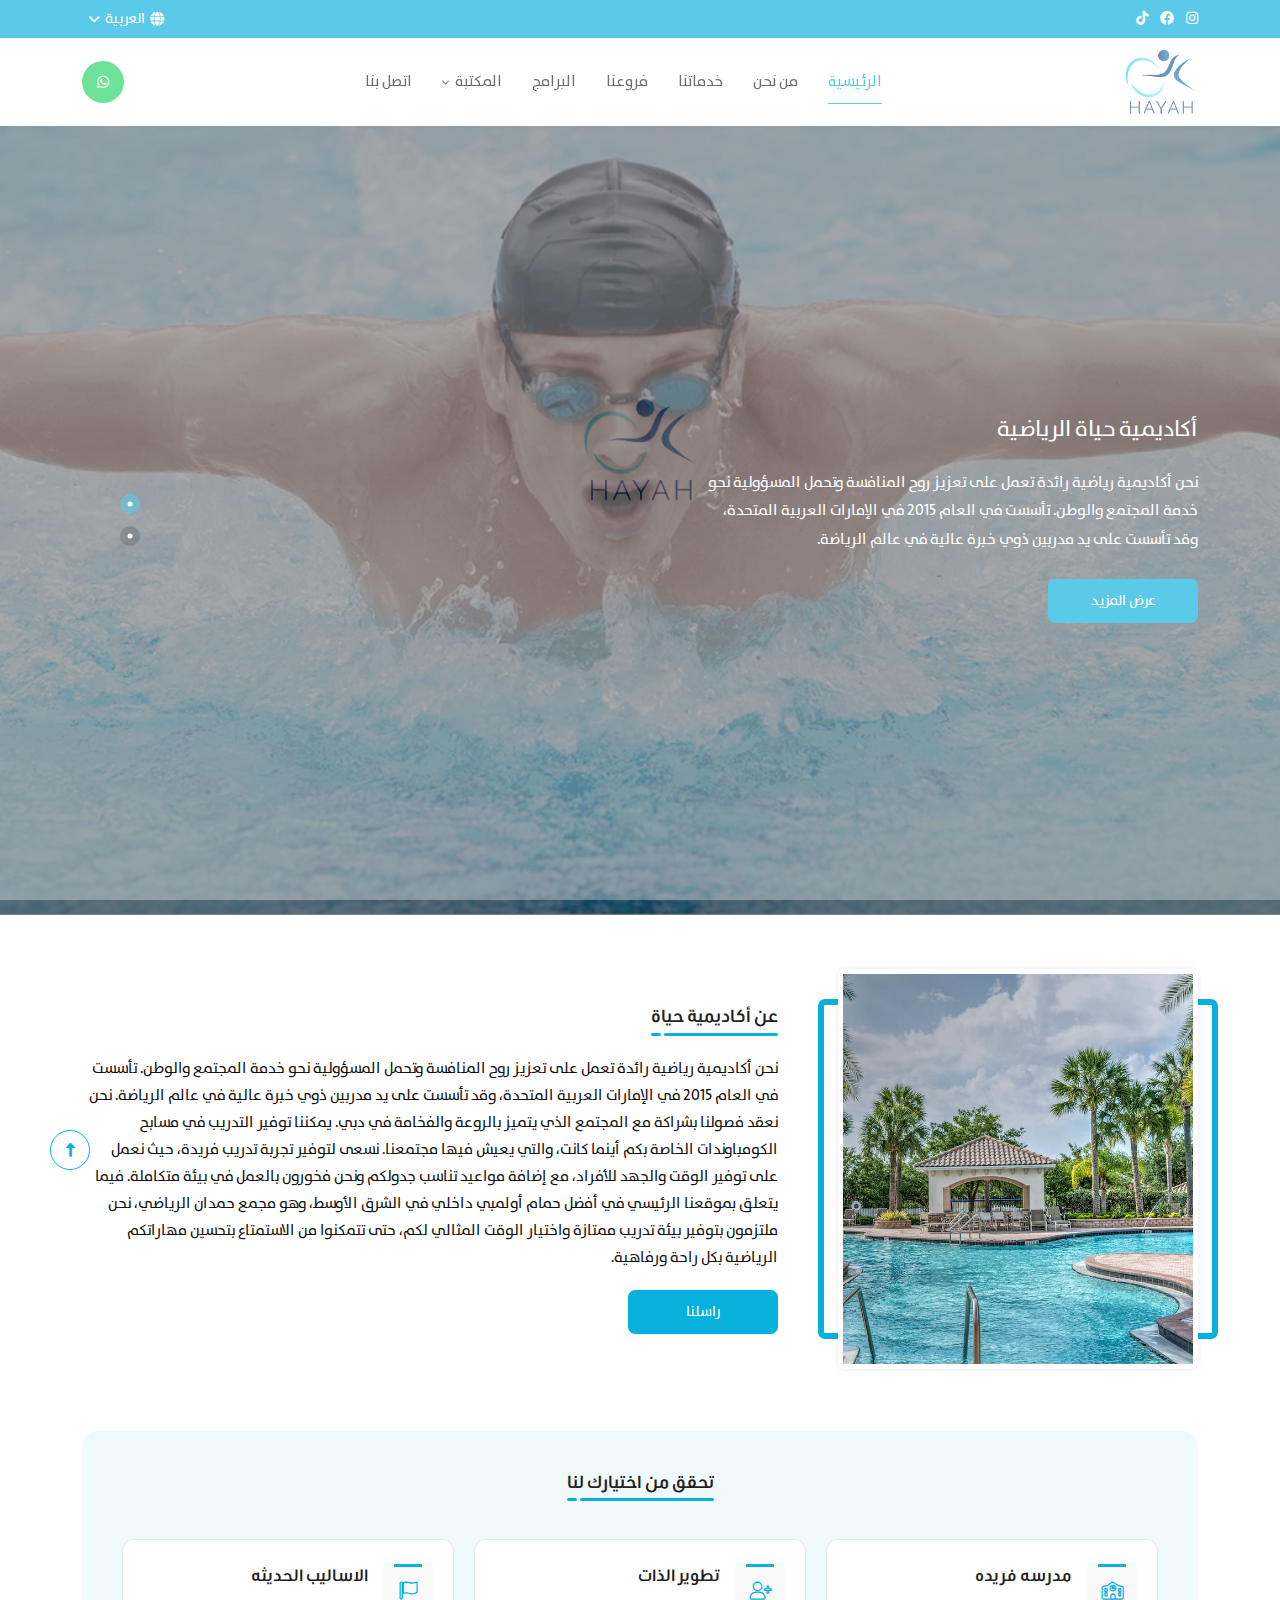
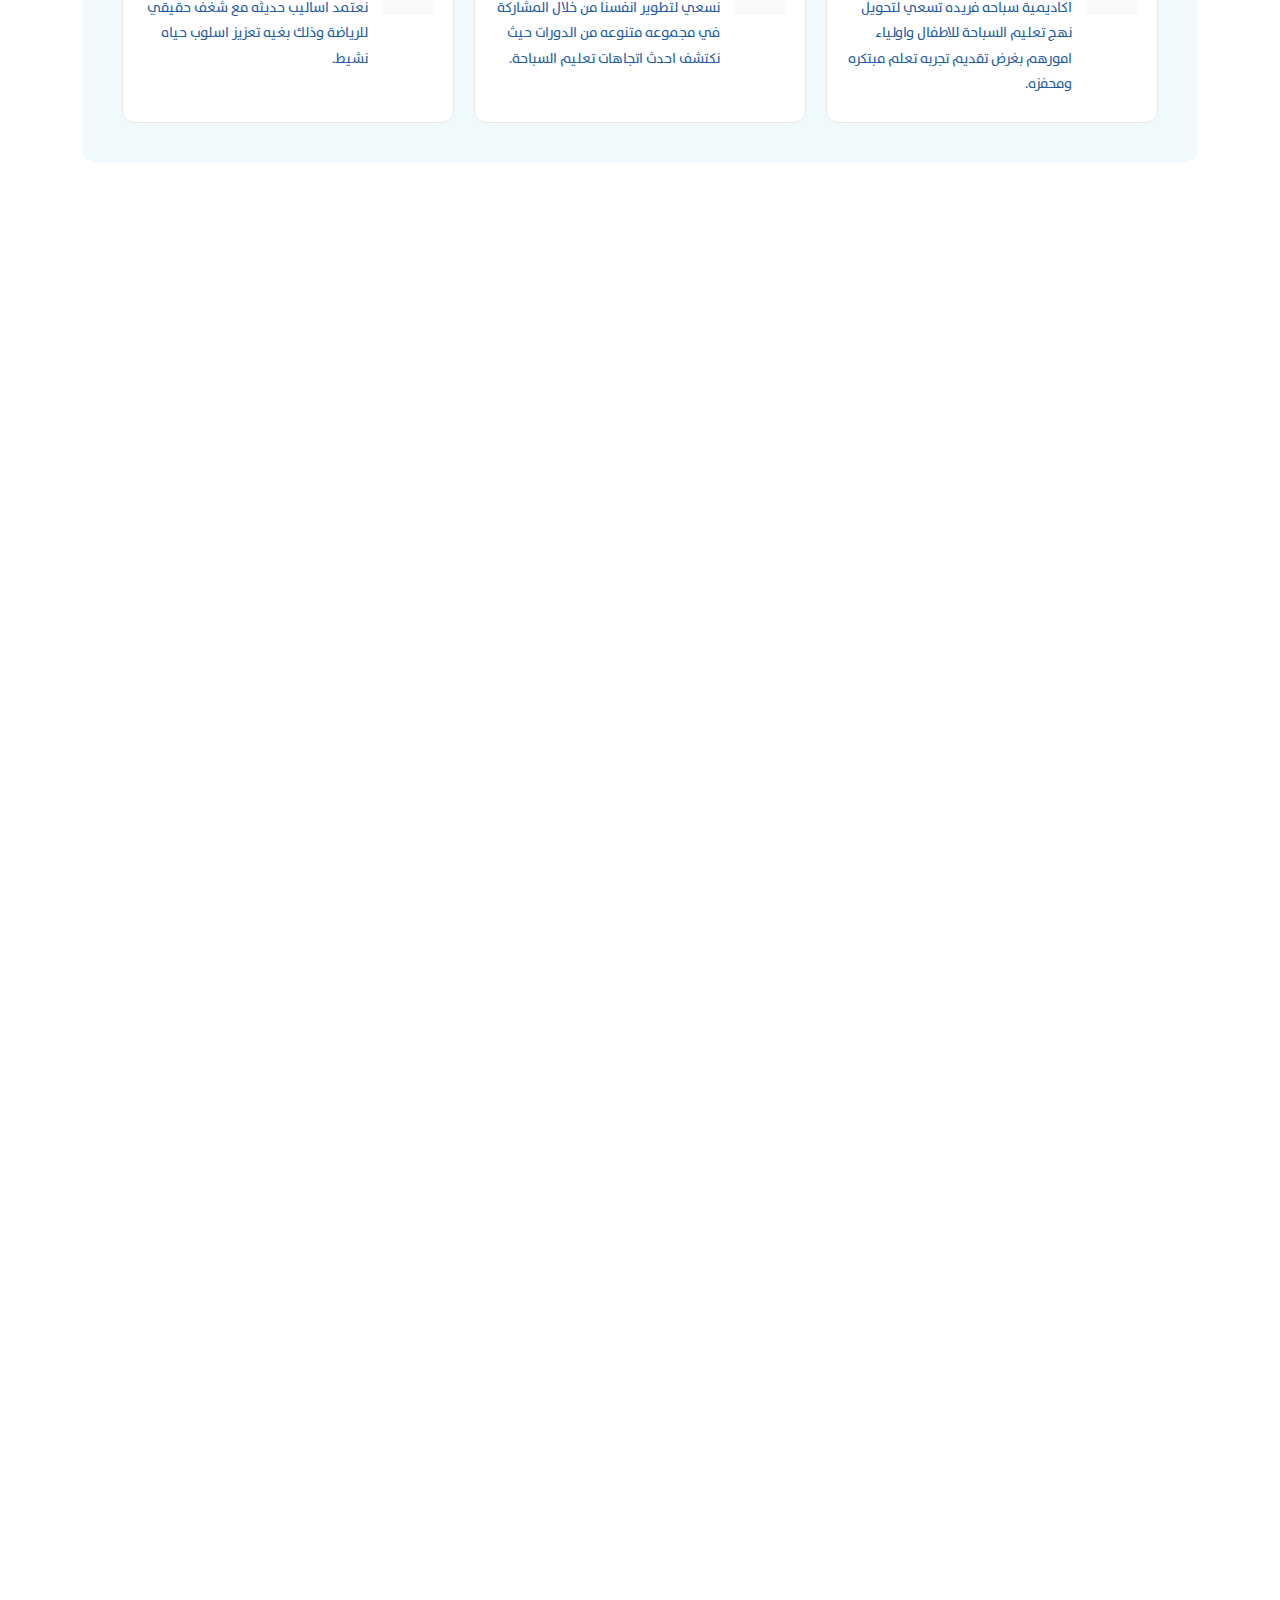
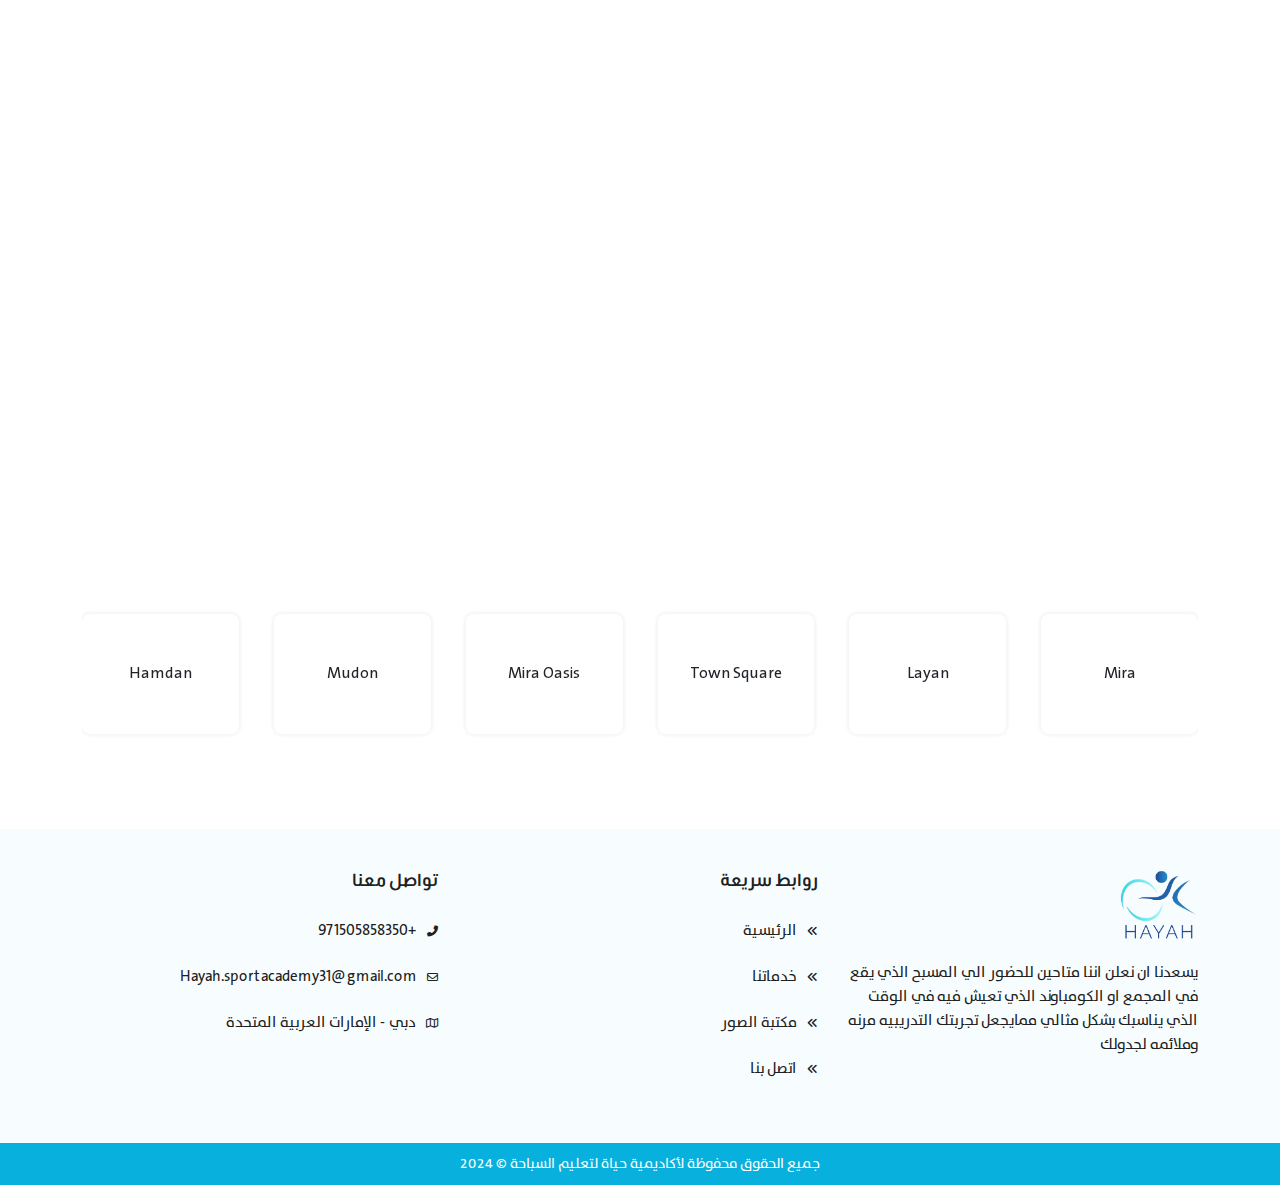
==== commit c3dbcb43: "edit email" ====
--- a/index.html
+++ b/index.html
@@ -942,9 +942,9 @@
                   </a>
                 </li>
                 <li class="foot-link">
-                  <a href="mailto:example@gmail.com" target="_blank" class="link">
+                  <a href="mailto:Hayah.sportacademy31@gmail.com" target="_blank" class="link">
                     <i class="fa-regular fa-envelope ic"></i>
-                    <span>example@gmail.com</span>
+                    <span>Hayah.sportacademy31@gmail.com</span>
                   </a>
                 </li>
                 <li class="foot-link">
@@ -1030,9 +1030,9 @@
                   </a>
                 </li>
                 <li class="foot-link">
-                  <a href="mailto:example@gmail.com" target="_blank" class="link">
+                  <a href="mailto:Hayah.sportacademy31@gmail.com" target="_blank" class="link">
                     <i class="fa-regular fa-envelope ic"></i>
-                    <span>example@gmail.com</span>
+                    <span>Hayah.sportacademy31@gmail.com</span>
                   </a>
                 </li>
                 <li class="foot-link">
--- a/assets/css/main.css
+++ b/assets/css/main.css
@@ -3233,6 +3233,23 @@
     padding: 30px 20px;
   }
 }
+.contact-style .social-icons {
+  display: flex;
+  justify-content: center;
+  align-items: center;
+  gap: 9px;
+}
+.contact-style .social-icons .social-ic {
+  border-radius: 50%;
+  width: 32px;
+  height: 32px;
+  background-color: #08B0DD;
+  color: #fff;
+  font-size: 12px;
+  display: flex;
+  justify-content: center;
+  align-items: center;
+}
 
 .contact-title {
   font-size: 16px;
